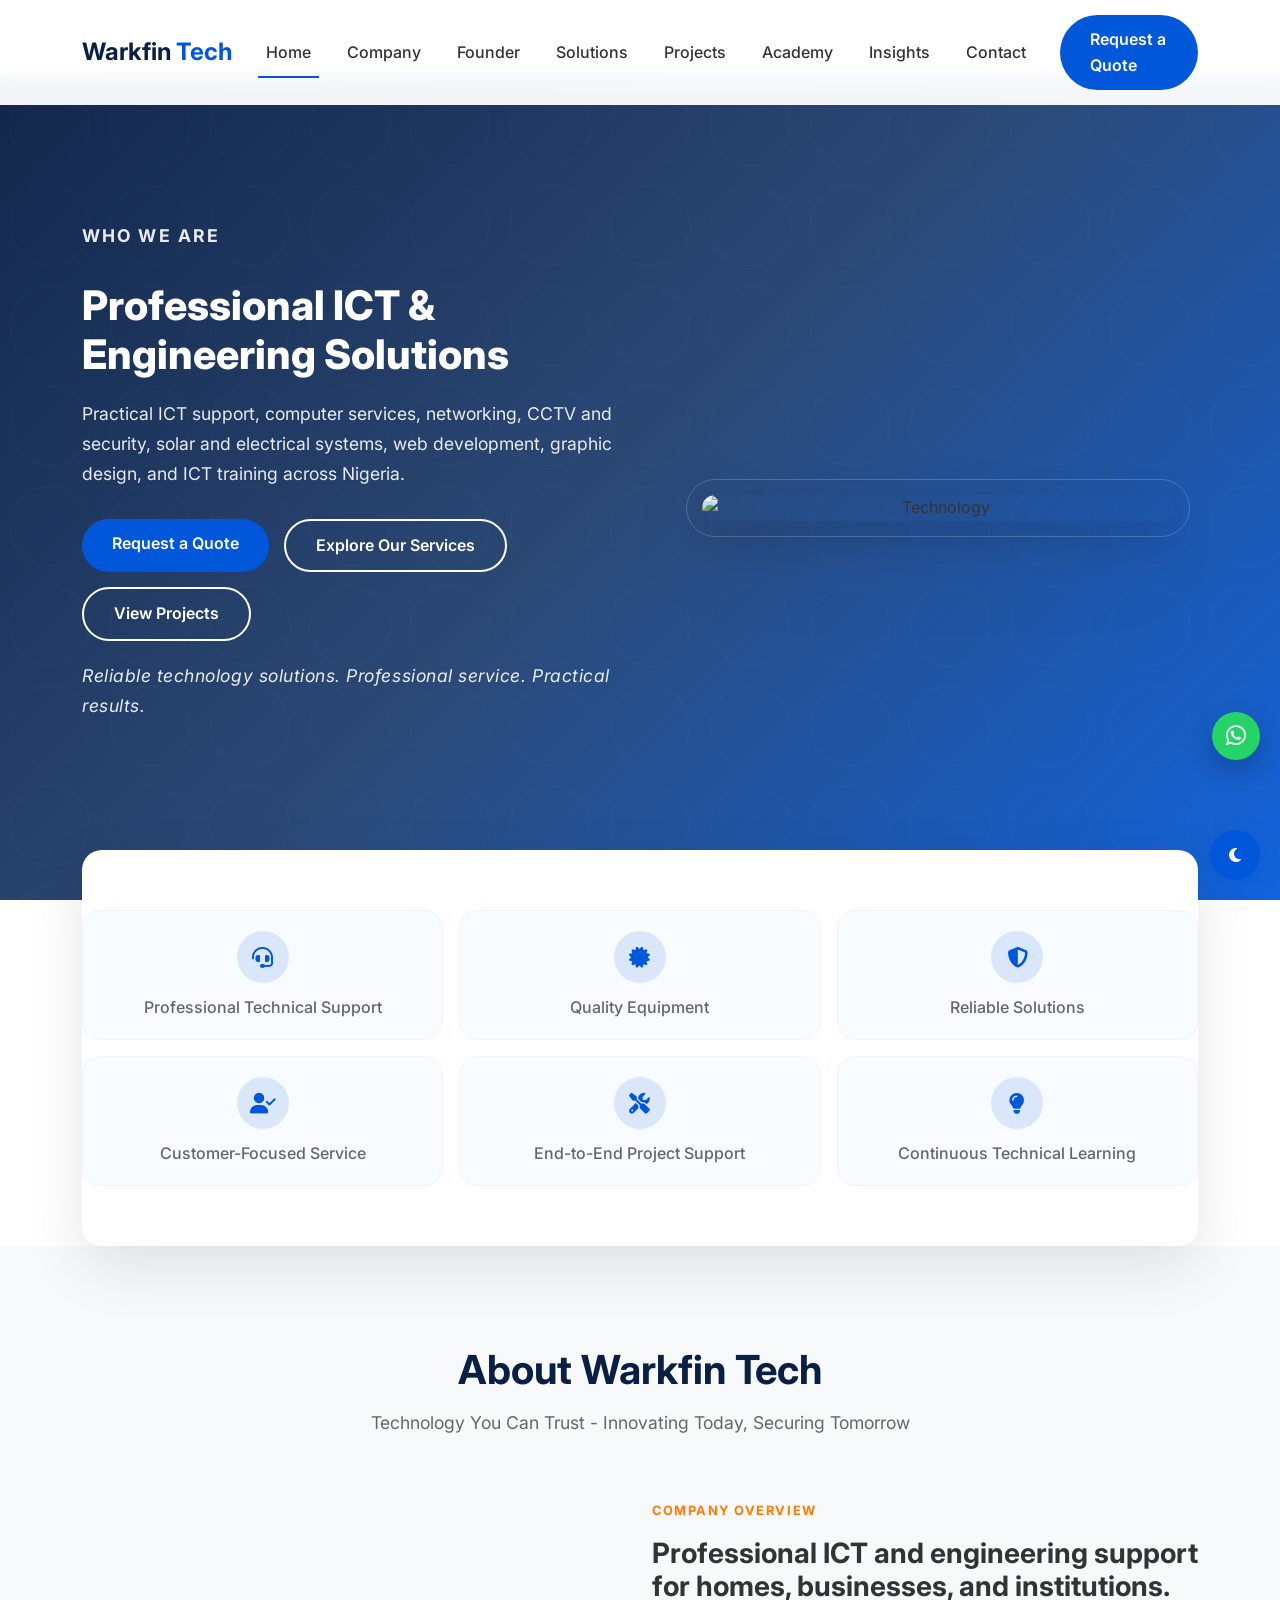
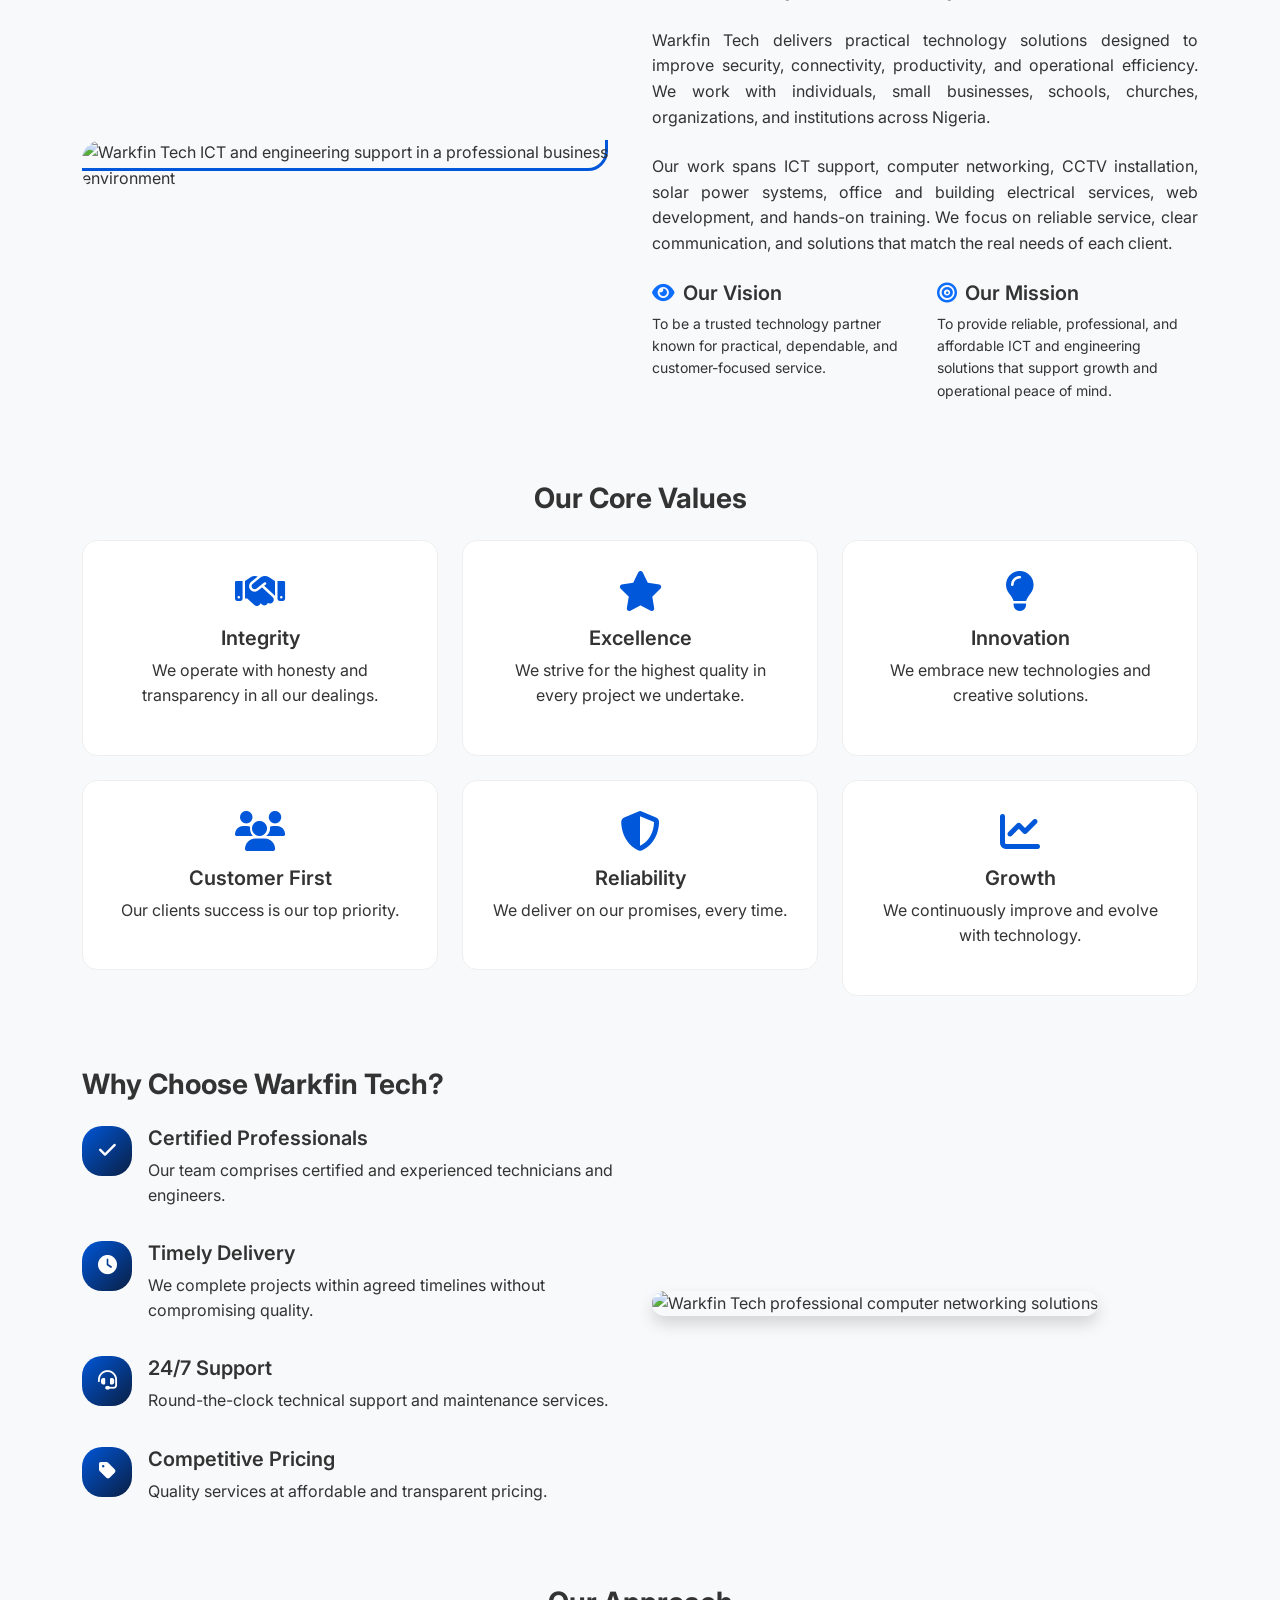
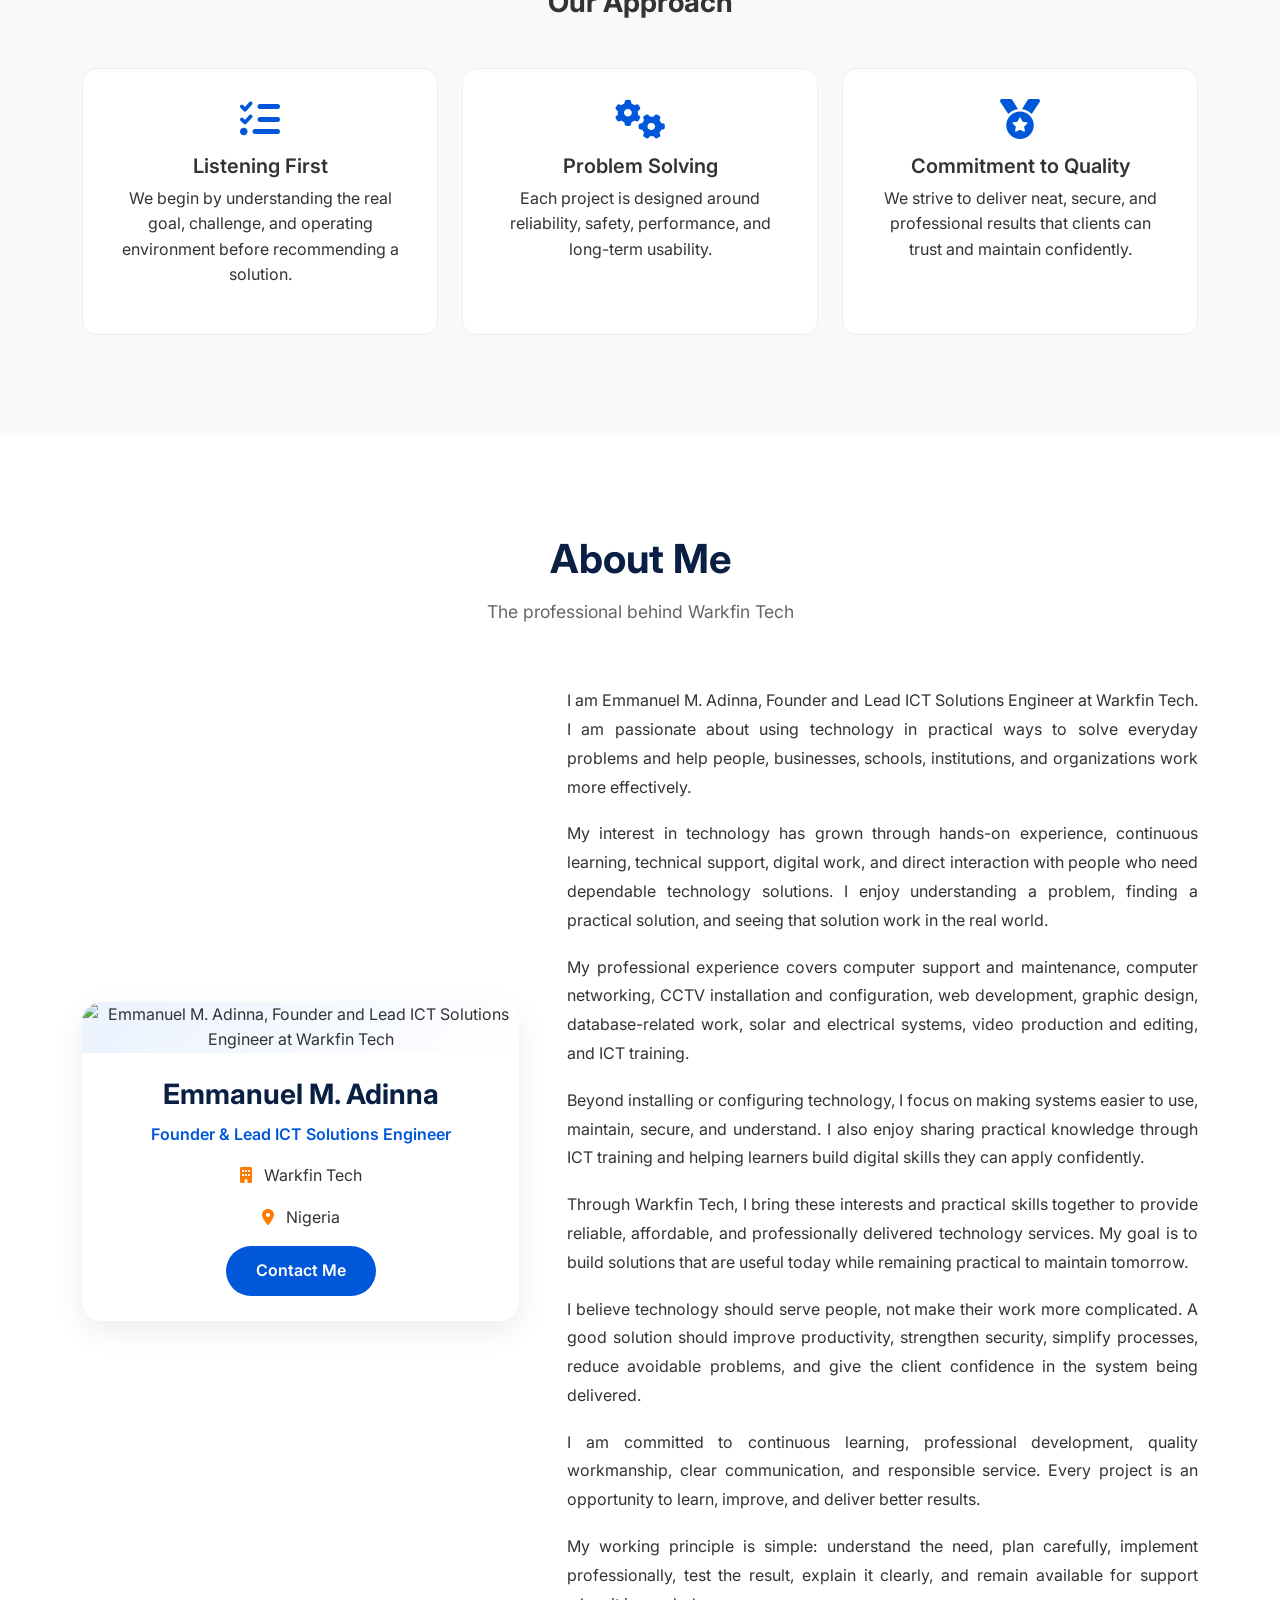
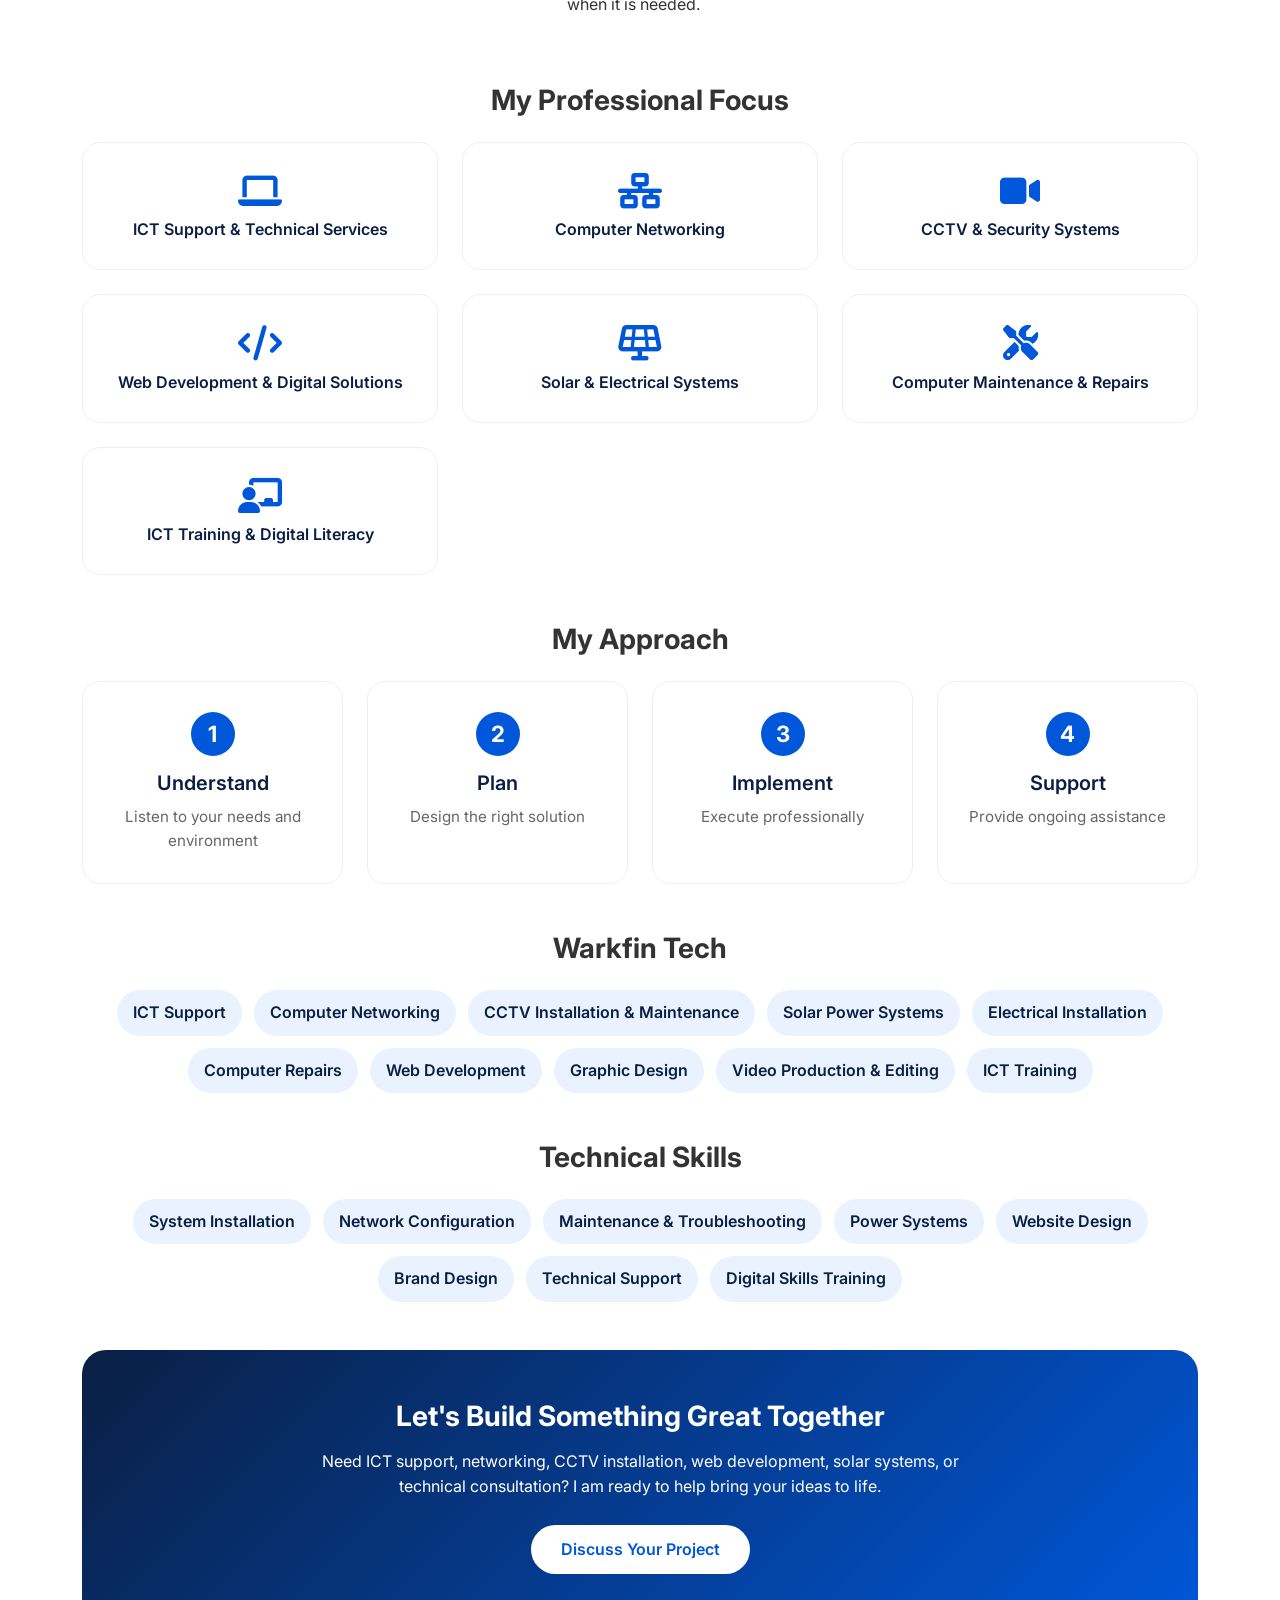
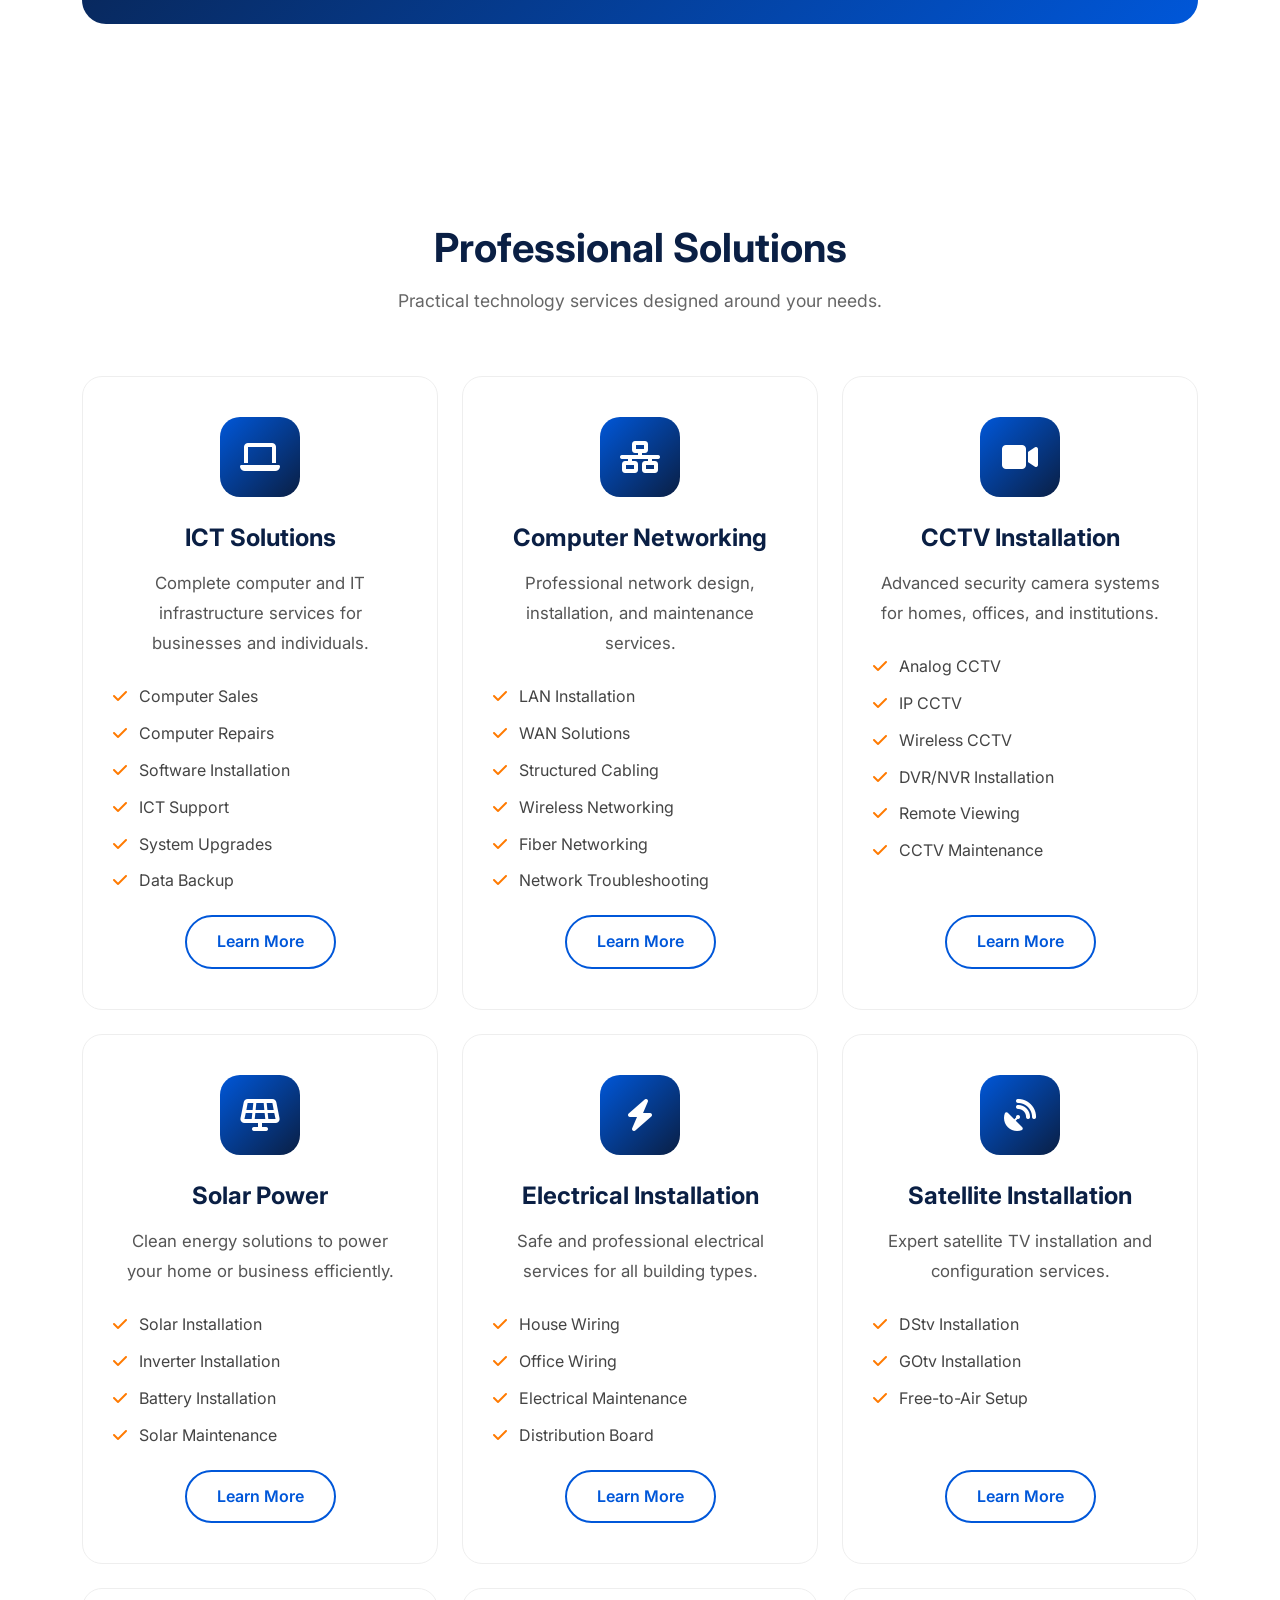
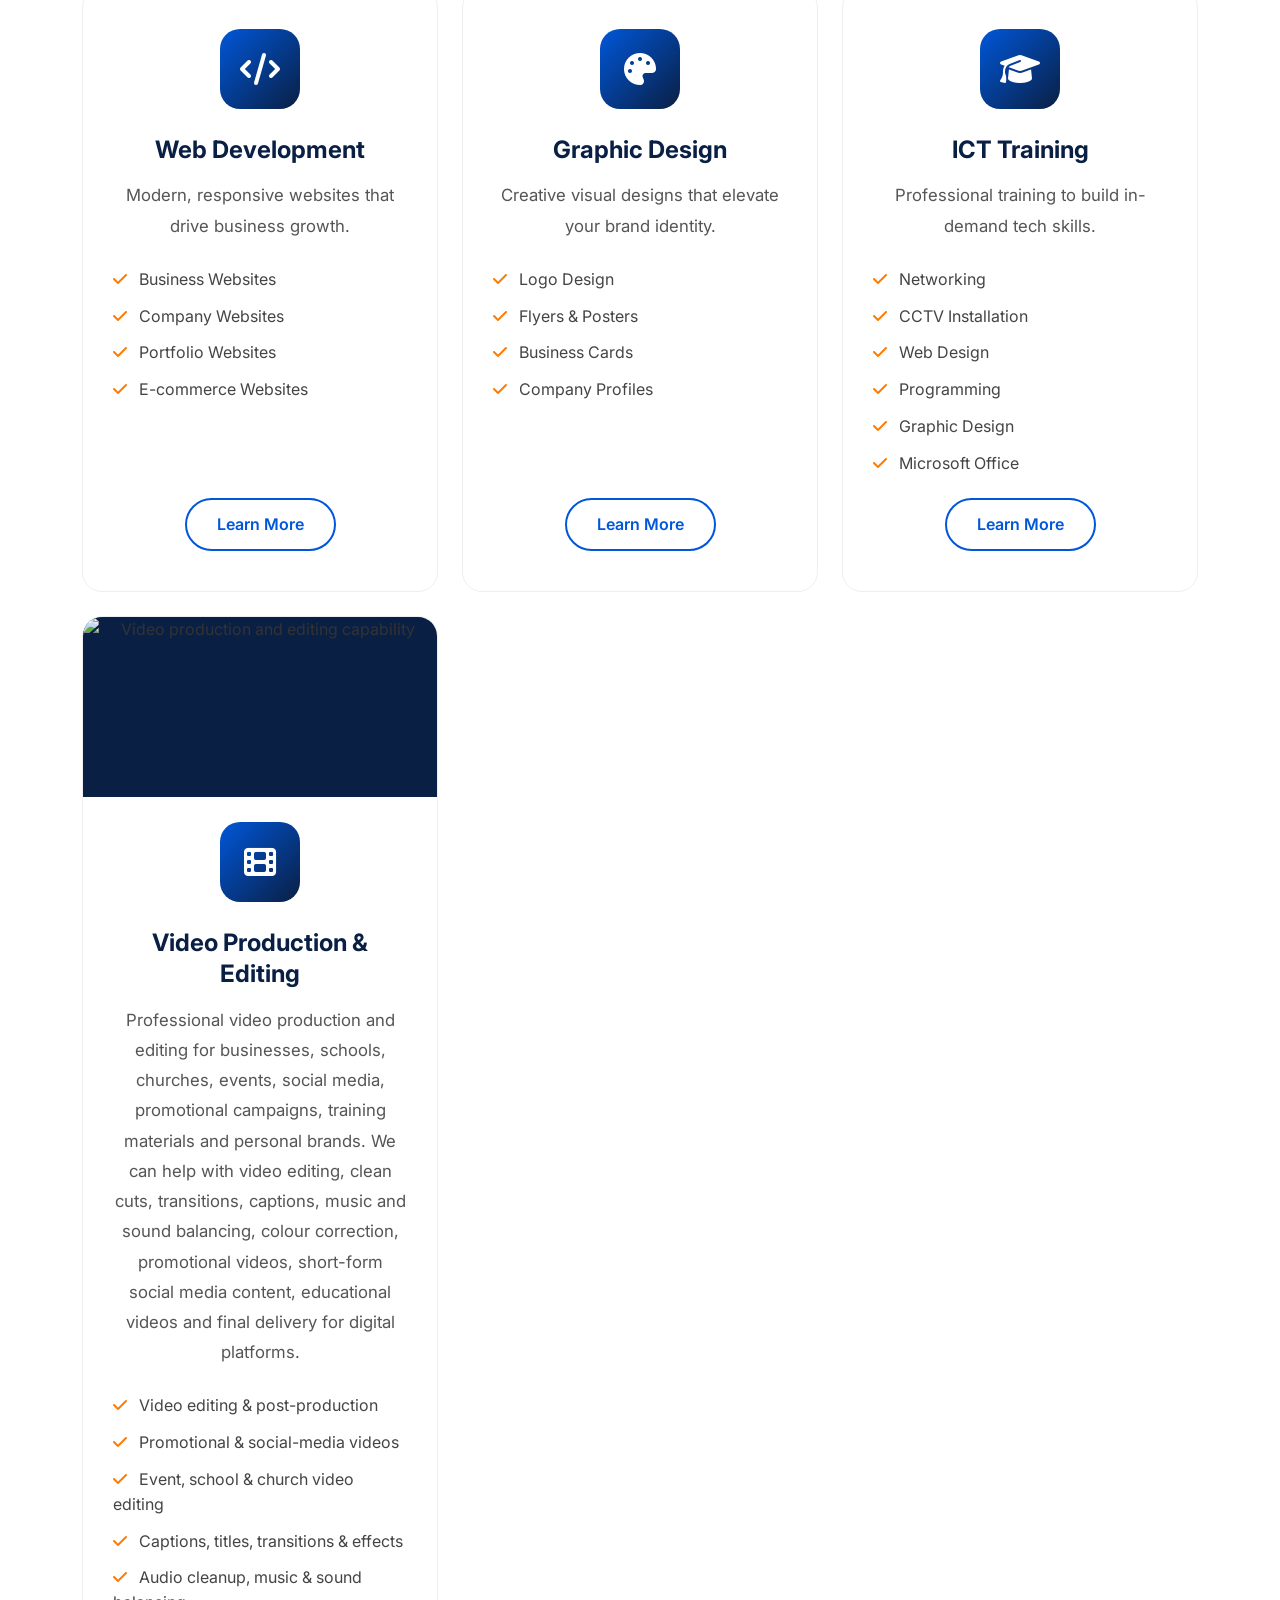
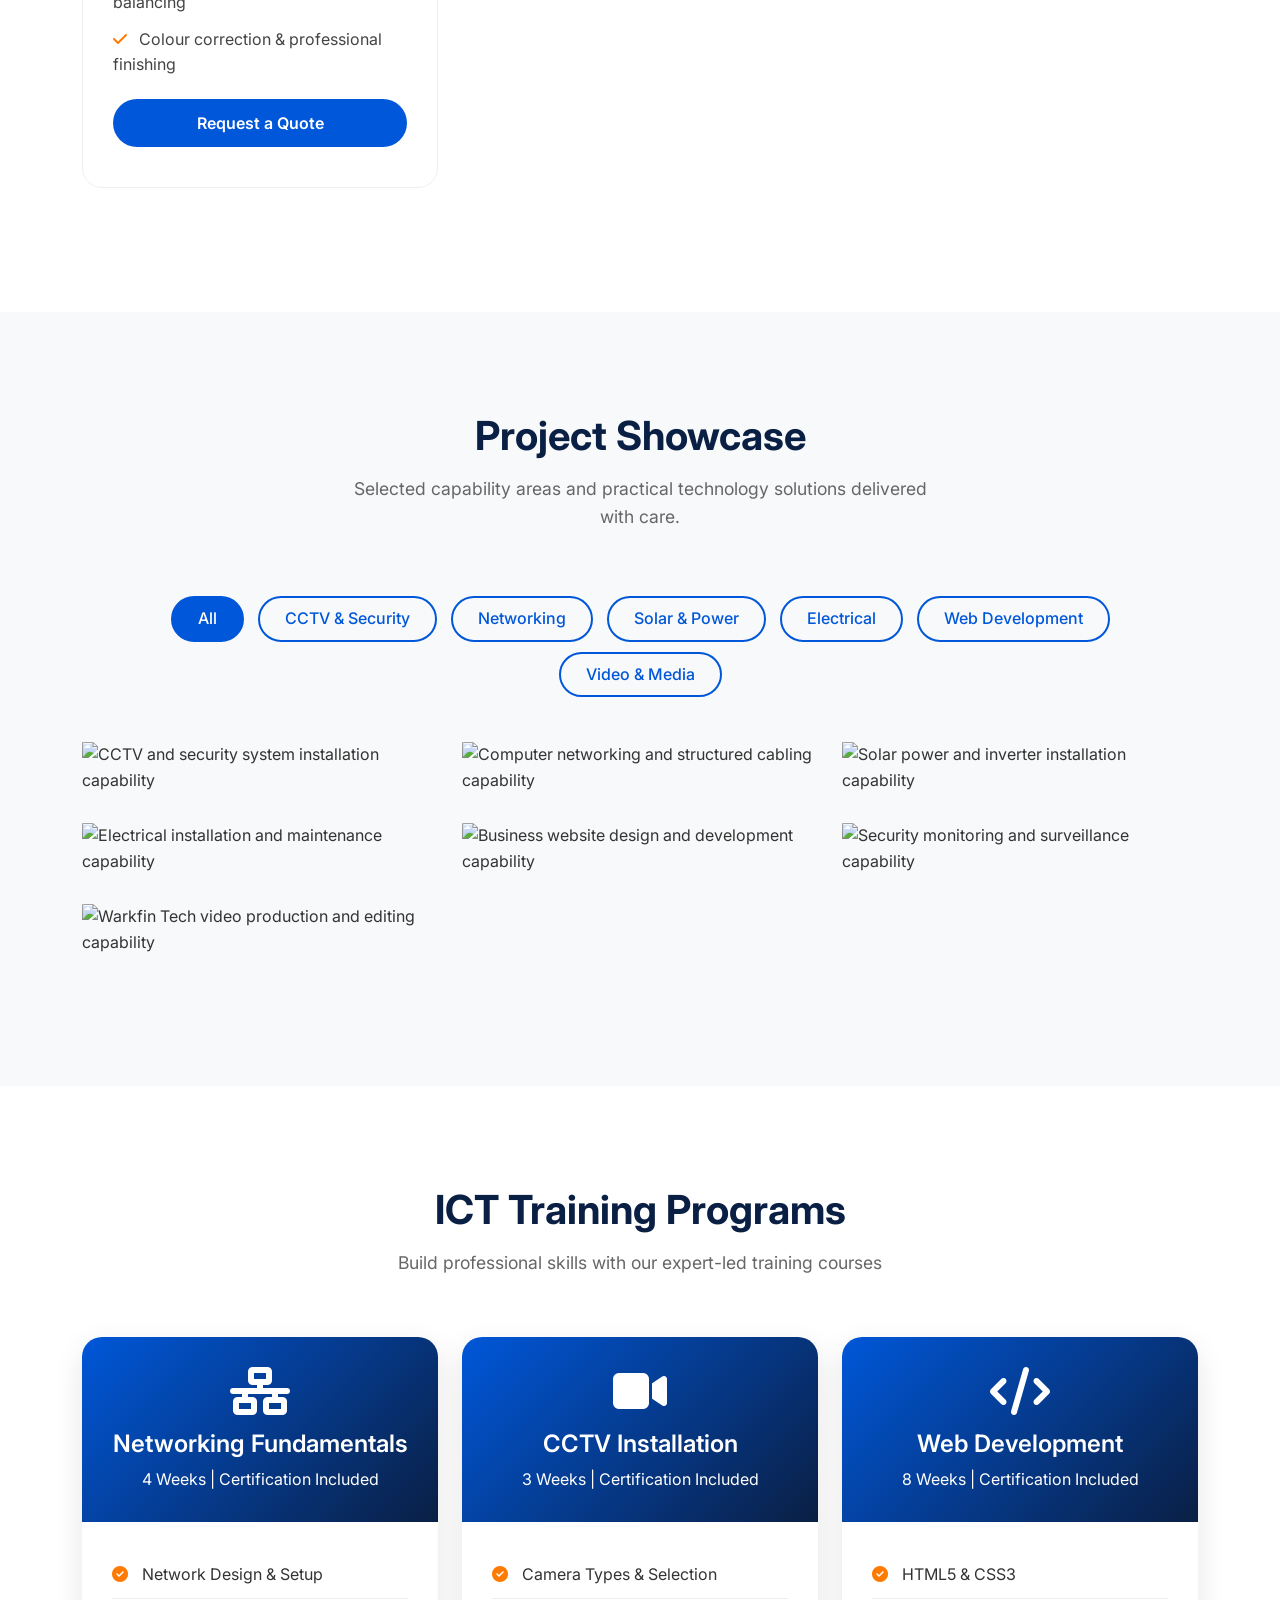
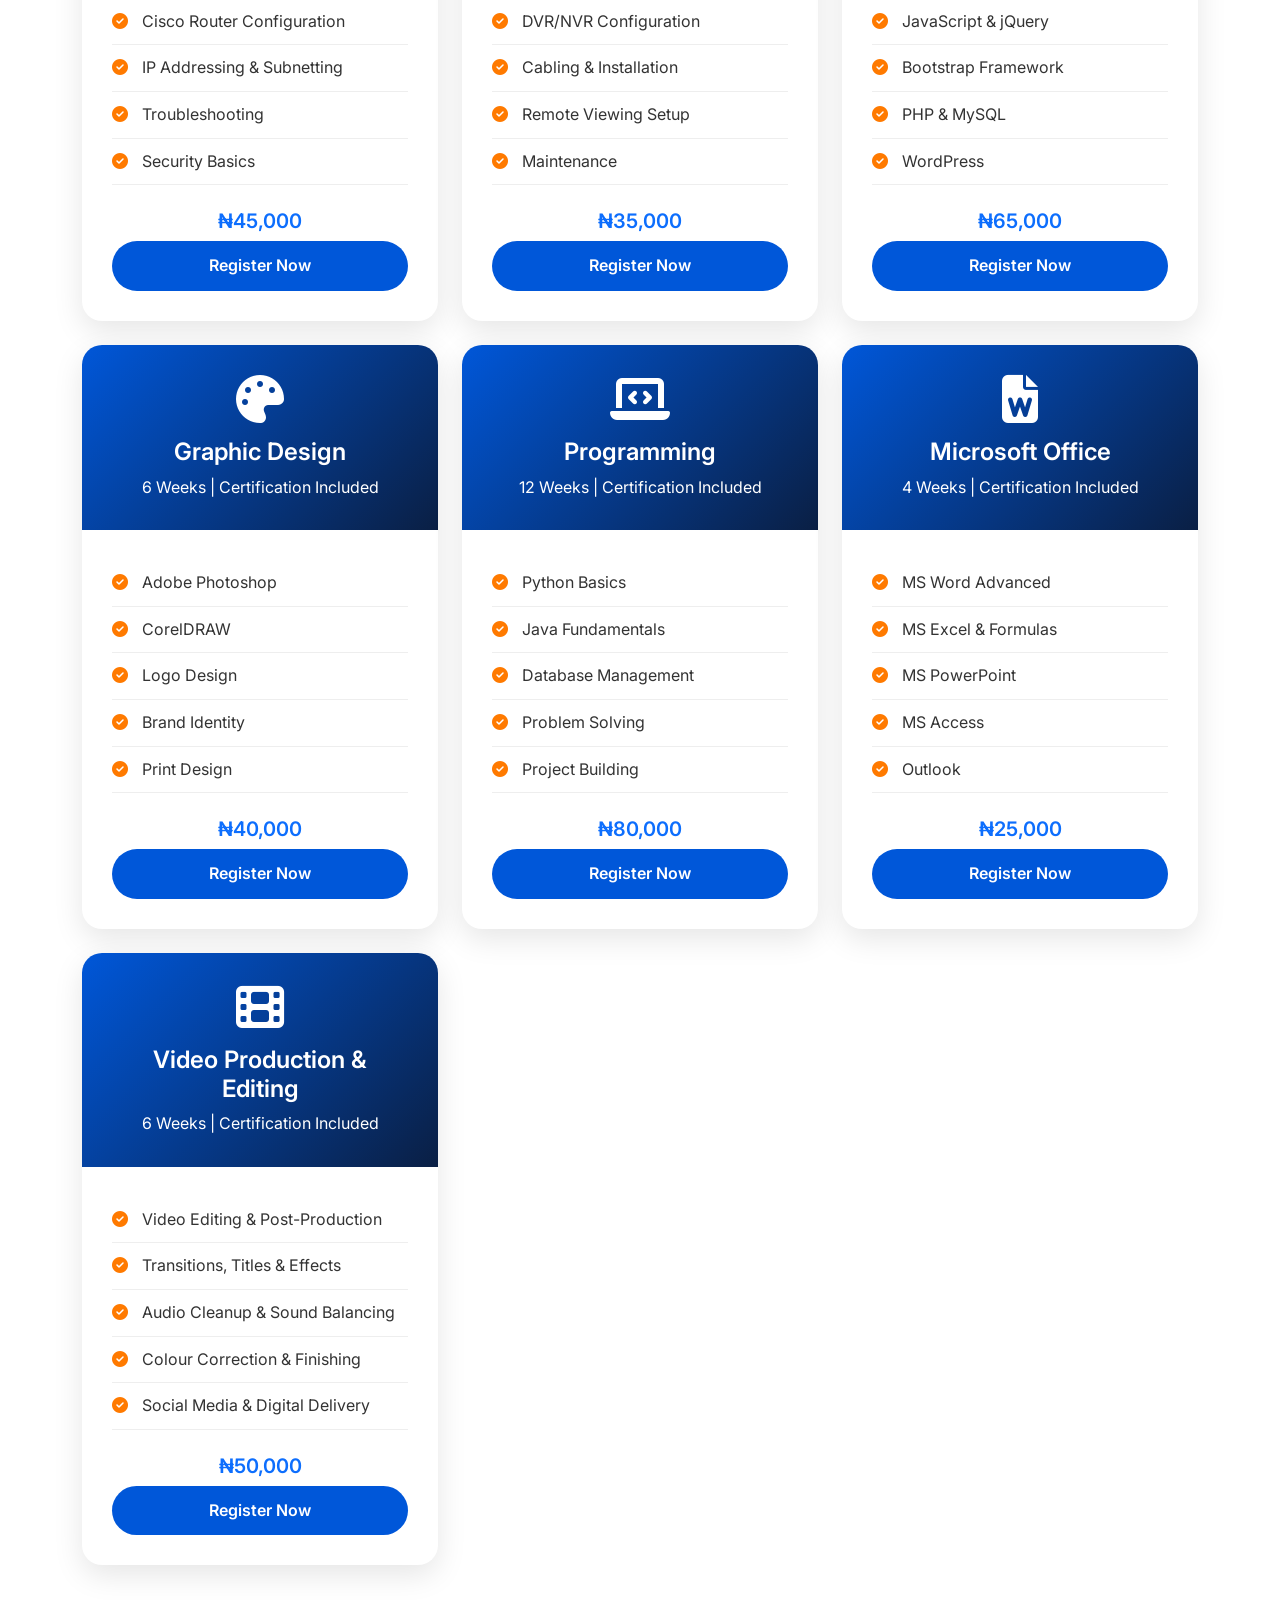
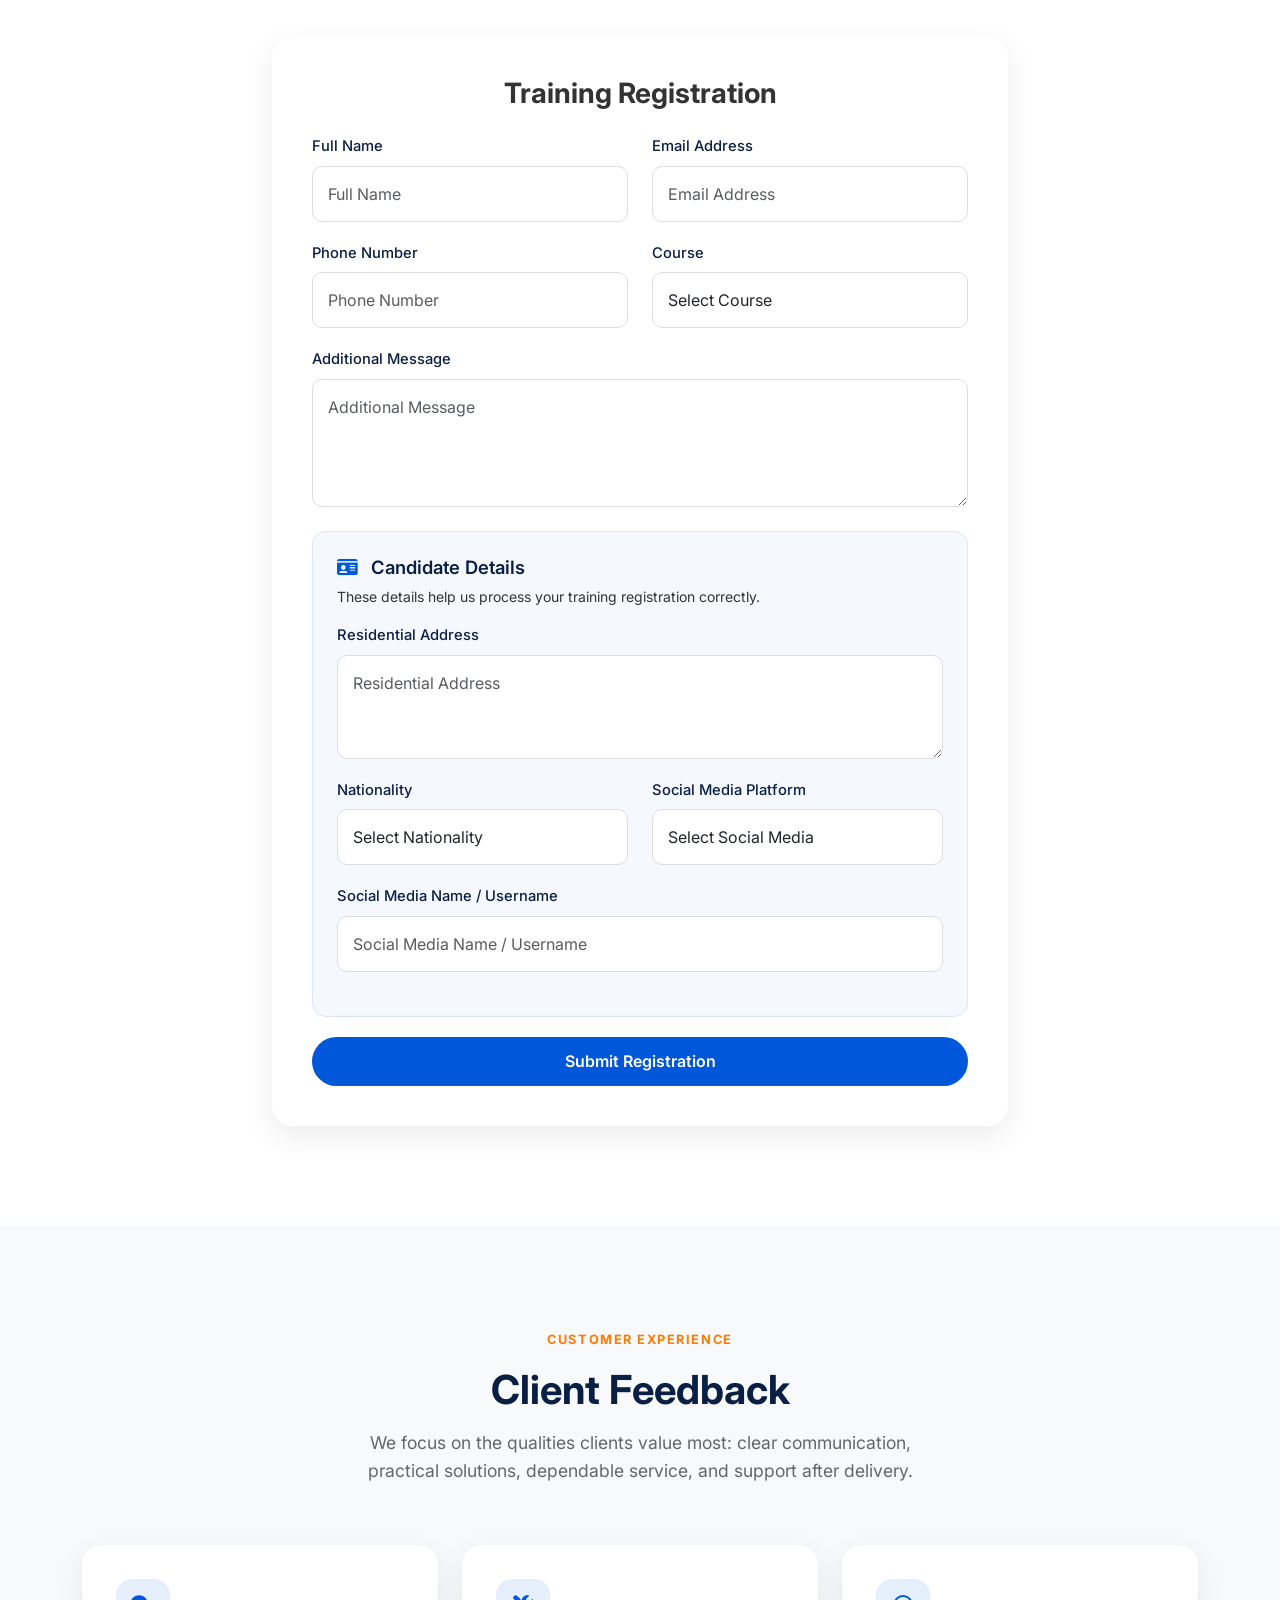
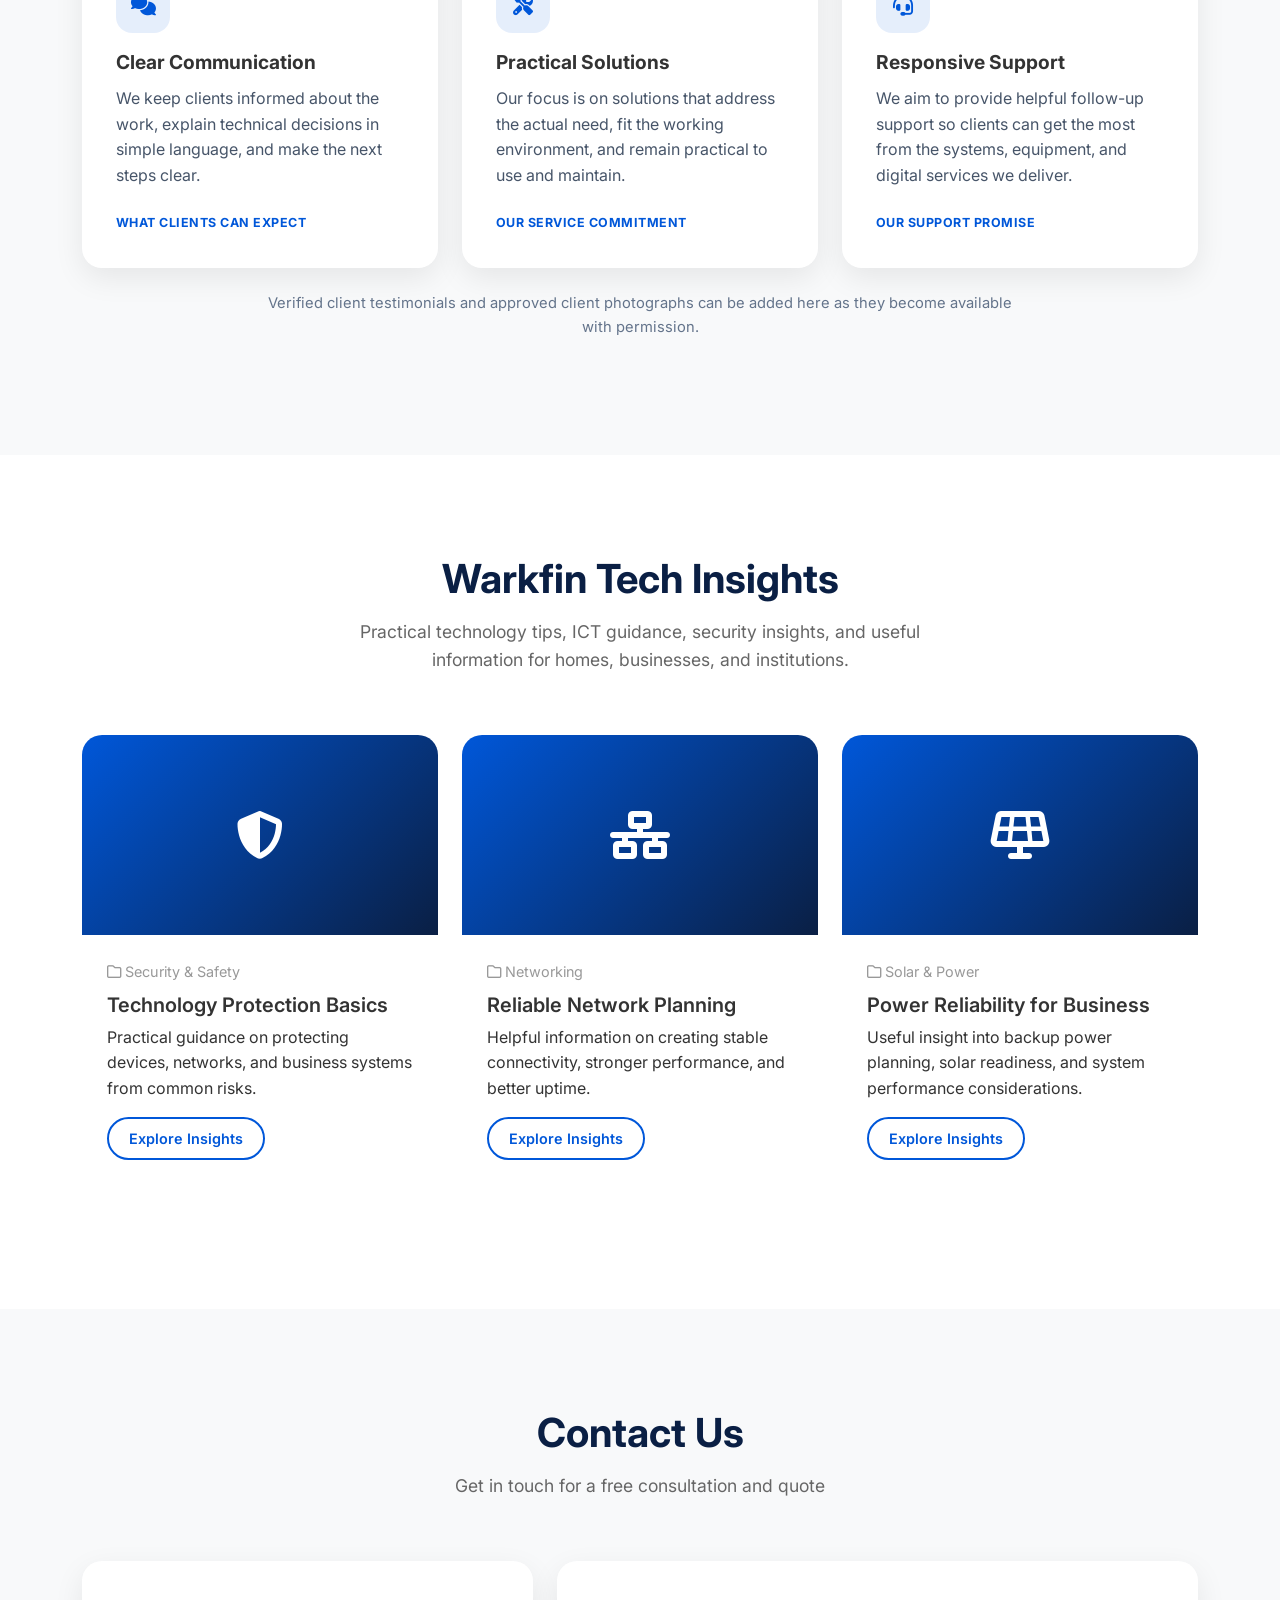
==== index.html @ f8c45f81 "New Uploads" ====
<!DOCTYPE html>
<html lang="en">
<head>
    <meta charset="UTF-8">
    <meta name="viewport" content="width=device-width, initial-scale=1.0">
    <meta name="description" content="Warkfin Tech provides professional ICT, CCTV, network, solar, electrical, web development, and technical support solutions across Nigeria.">
    <meta name="keywords" content="Warkfin Tech, ICT company in Nigeria, CCTV installation Nigeria, computer networking services Nigeria, solar installation services, web development Nigeria">
    <meta name="author" content="Warkfin Tech">
    <meta name="robots" content="index, follow">
    <meta property="og:title" content="Warkfin Tech | Professional ICT & Engineering Solutions">
    <meta property="og:description" content="Reliable ICT, CCTV, networking, solar, electrical, web development, and support services across Nigeria.">
    <meta property="og:type" content="website">
    <meta property="og:url" content="https://warkfin003-source.github.io/Warkfin-Tech/">
    <meta property="og:image" content="https://warkfin003-source.github.io/Warkfin-Tech/img/Warkfin.png">
    <meta name="twitter:card" content="summary_large_image">
    <meta name="twitter:title" content="Warkfin Tech">
    <meta name="twitter:description" content="Reliable ICT, CCTV, networking, solar, and technical support services across Nigeria.">
    <title>Warkfin Tech | Professional ICT & Engineering Solutions</title>
    <link rel="canonical" href="https://warkfin003-source.github.io/Warkfin-Tech/">
    <link rel="icon" href="favicon.svg" type="image/svg+xml">
    <link rel="apple-touch-icon" href="favicon.svg">
    <link rel="manifest" href="site.webmanifest">

    <link href="https://fonts.googleapis.com/css2?family=Inter:wght@400;500;600;700;800&display=swap" rel="stylesheet">
    <link href="https://cdn.jsdelivr.net/npm/bootstrap@5.3.2/dist/css/bootstrap.min.css" rel="stylesheet">
    <link rel="stylesheet" href="https://cdnjs.cloudflare.com/ajax/libs/font-awesome/6.4.2/css/all.min.css">
    <link href="https://unpkg.com/aos@2.3.1/dist/aos.css" rel="stylesheet">

    <!-- Project styles are split by purpose to keep this page easy to maintain. -->
    <link rel="stylesheet" href="STYLE.css">
    <link rel="stylesheet" href="responsive.css">
    <link rel="stylesheet" href="dark-mode.css">
</head>
<body>
<div id="preloader" class="warkfin-preloader" role="status" aria-label="Loading Warkfin Tech">
  <div class="preloader-orbit orbit-one"></div>
  <div class="preloader-orbit orbit-two"></div>
  <div class="preloader-panel">
    <div class="preloader-logo-wrap">
      <img src="img/WARKFIN TECH LOGO CUT.png" alt="Warkfin Tech" class="preloader-logo" onerror="this.style.display='none';">
      <div class="preloader-fallback-logo"><i class="fas fa-microchip"></i></div>
    </div>
    <div class="preloader-brand">WARKFIN <span>TECH</span></div>
    <div class="preloader-welcome">Welcome to Warkfin Tech</div>
    <p class="preloader-subtitle">Professional ICT &amp; Engineering Solutions</p>
    <div class="preloader-loader" aria-hidden="true">
      <span></span>
    </div>
    <div class="preloader-status"><i class="fas fa-circle-notch fa-spin"></i> Preparing your experience</div>
  </div>
</div>

    <!-- Fixed site navigation: every link scrolls to a section on this page. -->
    <nav class="navbar navbar-expand-lg fixed-top">
        <div class="container">
            <a class="navbar-brand" href="index.html">Warkfin 
                <span>Tech</span></a>
            <button class="navbar-toggler" type="button" 
            data-bs-toggle="collapse" data-bs-target="#navbarNav" 
            aria-controls="navbarNav" aria-expanded="false" 
            aria-label="Toggle navigation">
                <span class="navbar-toggler-icon"></span>
            </button>
            <div class="collapse navbar-collapse" id="navbarNav">
                <ul class="navbar-nav ms-auto align-items-center">
                    <li class="nav-item"><a class="nav-link active" href="#home">Home</a></li>
                    <li class="nav-item"><a class="nav-link" href="#about">Company</a></li>
                    <li class="nav-item"><a class="nav-link" href="#about-me">Founder</a></li>
                    <li class="nav-item"><a class="nav-link" href="#services">Solutions</a></li>
                    <li class="nav-item"><a class="nav-link" href="#portfolio">Projects</a></li>
                    <li class="nav-item"><a class="nav-link" href="#training">Academy</a></li>
                    <li class="nav-item"><a class="nav-link" href="#blog">Insights</a></li>
                    <li class="nav-item"><a class="nav-link" href="#contact">Contact</a></li>
                    <li class="nav-item ms-lg-3">
                        <a href="#contact" class="btn-primary-custom">Request a Quote</a>
                    </li>
                </ul>
            </div>
        </div>
    </nav>

    <!-- Hero / first impression section. -->
    <section id="home" class="hero">
        <div class="container">
            <div class="row align-items-center">
                <div class="col-lg-6 hero-content" data-aos="fade-right">
                    <p class="eyebrow">Who We Are</p>
                    <h1>Professional ICT &amp; Engineering Solutions</h1>
                    <p>Practical ICT support, computer services, networking, CCTV and security, solar and electrical systems, web development, graphic design, and ICT training across Nigeria.</p>
                    <div class="hero-btns">
                        <a href="#contact" class="btn-primary-custom">Request a Quote</a>
                        <a href="#portfolio" class="btn-outline-custom" style="border-color: white; color: white;">Explore Our Services</a>
                        <a href="#portfolio" class="btn-outline-custom" style="border-color: white; color: white;">View Projects</a>
                    </div>
                    <p class="trust-statement">Reliable technology solutions. Professional service. Practical results.</p>
                </div>
                <div class="col-lg-6" data-aos="fade-left">
                    <div class="hero-image text-center">
                        <img src="img/Warkfin.png" alt="Technology" class="img-fluid rounded-4 shadow-lg">
                    </div>
                </div>
            </div>
        </div>
    </section>

    <div class="container">
        <div class="counter-section" data-aos="fade-up">
            <div class="row g-3 trust-grid">
                <div class="col-md-4 col-6">
                    <div class="counter-box">
                        <i class="fas fa-headset"></i>
                        <p>Professional Technical Support</p>
                    </div>
                </div>
                <div class="col-md-4 col-6">
                    <div class="counter-box">
                        <i class="fas fa-certificate"></i>
                        <p>Quality Equipment</p>
                    </div>
                </div>
                <div class="col-md-4 col-6">
                    <div class="counter-box">
                        <i class="fas fa-shield-alt"></i>
                        <p>Reliable Solutions</p>
                    </div>
                </div>
                <div class="col-md-4 col-6">
                    <div class="counter-box">
                        <i class="fas fa-user-check"></i>
                        <p>Customer-Focused Service</p>
                    </div>
                </div>
                <div class="col-md-4 col-6">
                    <div class="counter-box">
                        <i class="fas fa-tools"></i>
                        <p>End-to-End Project Support</p>
                    </div>
                </div>
                <div class="col-md-4 col-6">
                    <div class="counter-box">
                        <i class="fas fa-lightbulb"></i>
                        <p>Continuous Technical Learning</p>
                    </div>
                </div>
            </div>
        </div>
    </div>

    <!-- About the business, values, and company statistics. -->
    <section id="about" class="section-padding bg-light">
        <div class="container">
            <div class="section-title" data-aos="fade-up">
                <h2>About Warkfin Tech</h2>
                <p>Technology You Can Trust - Innovating Today, Securing Tomorrow</p>
            </div>

            <div class="row align-items-center mb-5">
                <div class="col-lg-6" data-aos="fade-right">
                    <div class="about-img">
                        <img src="img/Office Workers.jpg" alt="Warkfin Tech ICT and engineering support in a professional business environment" class="img-fluid">
                    </div>
                </div>
                <div class="col-lg-6" data-aos="fade-left">
                    <p class="section-kicker">Company Overview</p>
                    <h3 class="mb-4">Professional ICT and engineering support for homes, businesses, and institutions.</h3>
                    <p class="mb-4 company-overview-copy">Warkfin Tech delivers practical technology solutions designed to improve security, connectivity, productivity, and operational efficiency. We work with individuals, small businesses, schools, churches, organizations, and institutions across Nigeria.</p>
                    <p class="mb-4 company-overview-copy">Our work spans ICT support, computer networking, CCTV installation, solar power systems, office and building electrical services, web development, and hands-on training. We focus on reliable service, clear communication, and solutions that match the real needs of each client.</p>

                    <div class="row mt-4">
                        <div class="col-md-6 mb-3">
                            <h5><i class="fas fa-eye text-primary me-2"></i>Our Vision</h5>
                            <p class="small">To be a trusted technology partner known for practical, dependable, and customer-focused service.</p>
                        </div>
                        <div class="col-md-6 mb-3">
                            <h5><i class="fas fa-bullseye text-primary me-2"></i>Our Mission</h5>
                            <p class="small">To provide reliable, professional, and affordable ICT and engineering solutions that support growth and operational peace of mind.</p>
                        </div>
                    </div>
                </div>
            </div>

            <h3 class="text-center mb-4" data-aos="fade-up">Our Core Values</h3>
            <div class="row">
                <div class="col-md-4 mb-4" data-aos="fade-up" data-aos-delay="100">
                    <div class="value-card">
                        <i class="fas fa-handshake"></i>
                        <h5>Integrity</h5>
                        <p>We operate with honesty and transparency in all our dealings.</p>
                    </div>
                </div>
                <div class="col-md-4 mb-4" data-aos="fade-up" data-aos-delay="200">
                    <div class="value-card">
                        <i class="fas fa-star"></i>
                        <h5>Excellence</h5>
                        <p>We strive for the highest quality in every project we undertake.</p>
                    </div>
                </div>
                <div class="col-md-4 mb-4" data-aos="fade-up" data-aos-delay="300">
                    <div class="value-card">
                        <i class="fas fa-lightbulb"></i>
                        <h5>Innovation</h5>
                        <p>We embrace new technologies and creative solutions.</p>
                    </div>
                </div>
                <div class="col-md-4 mb-4" data-aos="fade-up" data-aos-delay="400">
                    <div class="value-card">
                        <i class="fas fa-users"></i>
                        <h5>Customer First</h5>
                        <p>Our clients success is our top priority.</p>
                    </div>
                </div>
                <div class="col-md-4 mb-4" data-aos="fade-up" data-aos-delay="500">
                    <div class="value-card">
                        <i class="fas fa-shield-alt"></i>
                        <h5>Reliability</h5>
                        <p>We deliver on our promises, every time.</p>
                    </div>
                </div>
                <div class="col-md-4 mb-4" data-aos="fade-up" data-aos-delay="600">
                    <div class="value-card">
                        <i class="fas fa-chart-line"></i>
                        <h5>Growth</h5>
                        <p>We continuously improve and evolve with technology.</p>
                    </div>
                </div>
            </div>

            <div class="row mt-5 align-items-center">
                <div class="col-lg-6" data-aos="fade-right">
                    <h3 class="mb-4">Why Choose Warkfin Tech?</h3>
                    <div class="d-flex mb-3">
                        <div class="flex-shrink-0">
                            <div class="service-icon" style="width: 50px; height: 50px; font-size: 1.2rem;">
                                <i class="fas fa-check"></i>
                            </div>
                        </div>
                        <div class="flex-grow-1 ms-3">
                            <h5>Certified Professionals</h5>
                            <p>Our team comprises certified and experienced technicians and engineers.</p>
                        </div>
                    </div>
                    <div class="d-flex mb-3">
                        <div class="flex-shrink-0">
                            <div class="service-icon" style="width: 50px; height: 50px; font-size: 1.2rem;">
                                <i class="fas fa-clock"></i>
                            </div>
                        </div>
                        <div class="flex-grow-1 ms-3">
                            <h5>Timely Delivery</h5>
                            <p>We complete projects within agreed timelines without compromising quality.</p>
                        </div>
                    </div>
                    <div class="d-flex mb-3">
                        <div class="flex-shrink-0">
                            <div class="service-icon" style="width: 50px; height: 50px; font-size: 1.2rem;">
                                <i class="fas fa-headset"></i>
                            </div>
                        </div>
                        <div class="flex-grow-1 ms-3">
                            <h5>24/7 Support</h5>
                            <p>Round-the-clock technical support and maintenance services.</p>
                        </div>
                    </div>
                    <div class="d-flex mb-3">
                        <div class="flex-shrink-0">
                            <div class="service-icon" style="width: 50px; height: 50px; font-size: 1.2rem;">
                                <i class="fas fa-tag"></i>
                            </div>
                        </div>
                        <div class="flex-grow-1 ms-3">
                            <h5>Competitive Pricing</h5>
                            <p>Quality services at affordable and transparent pricing.</p>
                        </div>
                    </div>
                </div>
                <div class="col-lg-6" data-aos="fade-left">
                    <img src="img/Networking-Solutions-Warkfin-Tech.png" alt="Warkfin Tech professional computer networking solutions" class="img-fluid rounded-4 shadow">
                </div>
            </div>

            <div class="mt-5">
                <h3 class="text-center mb-5" data-aos="fade-up">Our Approach</h3>
                <div class="row g-4">
                    <div class="col-lg-4" data-aos="fade-up">
                        <div class="value-card h-100">
                            <i class="fas fa-list-check"></i>
                            <h5>Listening First</h5>
                            <p>We begin by understanding the real goal, challenge, and operating environment before recommending a solution.</p>
                        </div>
                    </div>
                    <div class="col-lg-4" data-aos="fade-up" data-aos-delay="100">
                        <div class="value-card h-100">
                            <i class="fas fa-cogs"></i>
                            <h5>Problem Solving</h5>
                            <p>Each project is designed around reliability, safety, performance, and long-term usability.</p>
                        </div>
                    </div>
                    <div class="col-lg-4" data-aos="fade-up" data-aos-delay="200">
                        <div class="value-card h-100">
                            <i class="fas fa-medal"></i>
                            <h5>Commitment to Quality</h5>
                            <p>We strive to deliver neat, secure, and professional results that clients can trust and maintain confidently.</p>
                        </div>
                    </div>
                </div>
            </div>
        </div>
    </section>

    <!-- Founder profile: combines Emmanuel's professional story with Warkfin Tech's services. -->
    <section id="about-me" class="section-padding">
        <div class="container">
            <div class="section-title" data-aos="fade-up">
                <h2>About Me</h2>
                <p>The professional behind Warkfin Tech</p>
            </div>

            <div class="row align-items-center g-5 mb-5">
                <div class="col-lg-5" data-aos="fade-right">
                    <div class="profile-card">
                        <img src="img/Warkfin.png" alt="Emmanuel M. Adinna, Founder and Lead ICT Solutions Engineer at Warkfin Tech" class="profile-photo">
                        <div class="profile-details">
                            <h3>Emmanuel M. Adinna</h3>
                            <p class="profile-title">Founder &amp; Lead ICT Solutions Engineer</p>
                            <p><i class="fas fa-building"></i> Warkfin Tech</p>
                            <p><i class="fas fa-location-dot"></i> Nigeria</p>
                            <a href="#contact" class="btn-primary-custom">Contact Me</a>
                        </div>
                    </div>
                </div>
                <div class="col-lg-7" data-aos="fade-left">
                    <div class="founder-biography">
                        <p>I am Emmanuel M. Adinna, Founder and Lead ICT Solutions Engineer at Warkfin Tech. I am passionate about using technology in practical ways to solve everyday problems and help people, businesses, schools, institutions, and organizations work more effectively.</p>

                        <p>My interest in technology has grown through hands-on experience, continuous learning, technical support, digital work, and direct interaction with people who need dependable technology solutions. I enjoy understanding a problem, finding a practical solution, and seeing that solution work in the real world.</p>

                        <p>My professional experience covers computer support and maintenance, computer networking, CCTV installation and configuration, web development, graphic design, database-related work, solar and electrical systems, video production and editing, and ICT training.</p>

                        <p>Beyond installing or configuring technology, I focus on making systems easier to use, maintain, secure, and understand. I also enjoy sharing practical knowledge through ICT training and helping learners build digital skills they can apply confidently.</p>

                        <p>Through Warkfin Tech, I bring these interests and practical skills together to provide reliable, affordable, and professionally delivered technology services. My goal is to build solutions that are useful today while remaining practical to maintain tomorrow.</p>

                        <p>I believe technology should serve people, not make their work more complicated. A good solution should improve productivity, strengthen security, simplify processes, reduce avoidable problems, and give the client confidence in the system being delivered.</p>

                        <p>I am committed to continuous learning, professional development, quality workmanship, clear communication, and responsible service. Every project is an opportunity to learn, improve, and deliver better results.</p>

                        <p>My working principle is simple: understand the need, plan carefully, implement professionally, test the result, explain it clearly, and remain available for support when it is needed.</p>
                    </div>
                </div>
            </div>

            <h3 class="text-center mb-4 mt-5" data-aos="fade-up">My Professional Focus</h3>
            <div class="row g-4 mb-5">
                <div class="col-md-4" data-aos="fade-up"><div class="focus-card"><i class="fas fa-laptop"></i><h5>ICT Support & Technical Services</h5></div></div>
                <div class="col-md-4" data-aos="fade-up" data-aos-delay="100"><div class="focus-card"><i class="fas fa-network-wired"></i><h5>Computer Networking</h5></div></div>
                <div class="col-md-4" data-aos="fade-up" data-aos-delay="200"><div class="focus-card"><i class="fas fa-video"></i><h5>CCTV & Security Systems</h5></div></div>
                <div class="col-md-4" data-aos="fade-up" data-aos-delay="300"><div class="focus-card"><i class="fas fa-code"></i><h5>Web Development & Digital Solutions</h5></div></div>
                <div class="col-md-4" data-aos="fade-up" data-aos-delay="400"><div class="focus-card"><i class="fas fa-solar-panel"></i><h5>Solar & Electrical Systems</h5></div></div>
                <div class="col-md-4" data-aos="fade-up" data-aos-delay="500"><div class="focus-card"><i class="fas fa-tools"></i><h5>Computer Maintenance & Repairs</h5></div></div>
                <div class="col-md-4" data-aos="fade-up" data-aos-delay="600"><div class="focus-card"><i class="fas fa-chalkboard-teacher"></i><h5>ICT Training &amp; Digital Literacy</h5></div></div>
            </div>

            <h3 class="text-center mb-4" data-aos="fade-up">My Approach</h3>
            <div class="row g-4 mb-5">
                <div class="col-md-3" data-aos="fade-up"><div class="approach-card"><div class="approach-number">1</div><h5>Understand</h5><p>Listen to your needs and environment</p></div></div>
                <div class="col-md-3" data-aos="fade-up" data-aos-delay="100"><div class="approach-card"><div class="approach-number">2</div><h5>Plan</h5><p>Design the right solution</p></div></div>
                <div class="col-md-3" data-aos="fade-up" data-aos-delay="200"><div class="approach-card"><div class="approach-number">3</div><h5>Implement</h5><p>Execute professionally</p></div></div>
                <div class="col-md-3" data-aos="fade-up" data-aos-delay="300"><div class="approach-card"><div class="approach-number">4</div><h5>Support</h5><p>Provide ongoing assistance</p></div></div>
            </div>

            <h3 class="text-center mb-4" data-aos="fade-up">Warkfin Tech</h3>
            <div class="skill-list mb-5" data-aos="fade-up">
                <span>ICT Support</span><span>Computer Networking</span><span>CCTV Installation &amp; Maintenance</span><span>Solar Power Systems</span><span>Electrical Installation</span><span>Computer Repairs</span><span>Web Development</span><span>Graphic Design</span><span>Video Production &amp; Editing</span><span>ICT Training</span>
            </div>

            <h3 class="text-center mb-4" data-aos="fade-up">Technical Skills</h3>
            <div class="skill-list mb-5" data-aos="fade-up">
                <span>System Installation</span><span>Network Configuration</span><span>Maintenance & Troubleshooting</span><span>Power Systems</span><span>Website Design</span><span>Brand Design</span><span>Technical Support</span><span>Digital Skills Training</span>
            </div>

            <div class="personal-cta text-center" data-aos="zoom-in">
                <h3>Let&apos;s Build Something Great Together</h3>
                <p>Need ICT support, networking, CCTV installation, web development, solar systems, or technical consultation? I am ready to help bring your ideas to life.</p>
                <a href="#contact" class="btn-primary-custom">Discuss Your Project</a>
            </div>
        </div>
    </section>

    <!-- Services offered by Warkfin Tech. -->
    <section id="services" class="section-padding">
        <div class="container">
            <div class="section-title" data-aos="fade-up">
                <h2>Professional Solutions</h2>
                <p>Practical technology services designed around your needs.</p>
            </div>

            <div class="row">
                <div class="col-lg-4 col-md-6 mb-4" data-aos="fade-up" data-aos-delay="100">
                    <div class="service-card">
                        <div class="service-icon"><i class="fas fa-laptop"></i></div>
                        <h4>ICT Solutions</h4>
                        <p>Complete computer and IT infrastructure services for businesses and individuals.</p>
                        <ul class="service-list">
                            <li><i class="fas fa-check"></i> Computer Sales</li>
                            <li><i class="fas fa-check"></i> Computer Repairs</li>
                            <li><i class="fas fa-check"></i> Software Installation</li>
                            <li><i class="fas fa-check"></i> ICT Support</li>
                            <li><i class="fas fa-check"></i> System Upgrades</li>
                            <li><i class="fas fa-check"></i> Data Backup</li>
                        </ul>
                        <a href="#contact" class="btn-outline-custom mt-3">Learn More</a>
                    </div>
                </div>

                <div class="col-lg-4 col-md-6 mb-4" data-aos="fade-up" data-aos-delay="200">
                    <div class="service-card">
                        <div class="service-icon"><i class="fas fa-network-wired"></i></div>
                        <h4>Computer Networking</h4>
                        <p>Professional network design, installation, and maintenance services.</p>
                        <ul class="service-list">
                            <li><i class="fas fa-check"></i> LAN Installation</li>
                            <li><i class="fas fa-check"></i> WAN Solutions</li>
                            <li><i class="fas fa-check"></i> Structured Cabling</li>
                            <li><i class="fas fa-check"></i> Wireless Networking</li>
                            <li><i class="fas fa-check"></i> Fiber Networking</li>
                            <li><i class="fas fa-check"></i> Network Troubleshooting</li>
                        </ul>
                        <a href="#contact" class="btn-outline-custom mt-3">Learn More</a>
                    </div>
                </div>

                <div class="col-lg-4 col-md-6 mb-4" data-aos="fade-up" data-aos-delay="300">
                    <div class="service-card">
                        <div class="service-icon"><i class="fas fa-video"></i></div>
                        <h4>CCTV Installation</h4>
                        <p>Advanced security camera systems for homes, offices, and institutions.</p>
                        <ul class="service-list">
                            <li><i class="fas fa-check"></i> Analog CCTV</li>
                            <li><i class="fas fa-check"></i> IP CCTV</li>
                            <li><i class="fas fa-check"></i> Wireless CCTV</li>
                            <li><i class="fas fa-check"></i> DVR/NVR Installation</li>
                            <li><i class="fas fa-check"></i> Remote Viewing</li>
                            <li><i class="fas fa-check"></i> CCTV Maintenance</li>
                        </ul>
                        <a href="#contact" class="btn-outline-custom mt-3">Learn More</a>
                    </div>
                </div>

                <div class="col-lg-4 col-md-6 mb-4" data-aos="fade-up" data-aos-delay="400">
                    <div class="service-card">
                        <div class="service-icon"><i class="fas fa-solar-panel"></i></div>
                        <h4>Solar Power</h4>
                        <p>Clean energy solutions to power your home or business efficiently.</p>
                        <ul class="service-list">
                            <li><i class="fas fa-check"></i> Solar Installation</li>
                            <li><i class="fas fa-check"></i> Inverter Installation</li>
                            <li><i class="fas fa-check"></i> Battery Installation</li>
                            <li><i class="fas fa-check"></i> Solar Maintenance</li>
                        </ul>
                        <a href="#contact" class="btn-outline-custom mt-3">Learn More</a>
                    </div>
                </div>

                <div class="col-lg-4 col-md-6 mb-4" data-aos="fade-up" data-aos-delay="500">
                    <div class="service-card">
                        <div class="service-icon"><i class="fas fa-bolt"></i></div>
                        <h4>Electrical Installation</h4>
                        <p>Safe and professional electrical services for all building types.</p>
                        <ul class="service-list">
                            <li><i class="fas fa-check"></i> House Wiring</li>
                            <li><i class="fas fa-check"></i> Office Wiring</li>
                            <li><i class="fas fa-check"></i> Electrical Maintenance</li>
                            <li><i class="fas fa-check"></i> Distribution Board</li>
                        </ul>
                        <a href="#contact" class="btn-outline-custom mt-3">Learn More</a>
                    </div>
                </div>

                <div class="col-lg-4 col-md-6 mb-4" data-aos="fade-up" data-aos-delay="600">
                    <div class="service-card">
                        <div class="service-icon"><i class="fas fa-satellite-dish"></i></div>
                        <h4>Satellite Installation</h4>
                        <p>Expert satellite TV installation and configuration services.</p>
                        <ul class="service-list">
                            <li><i class="fas fa-check"></i> DStv Installation</li>
                            <li><i class="fas fa-check"></i> GOtv Installation</li>
                            <li><i class="fas fa-check"></i> Free-to-Air Setup</li>
                        </ul>
                        <a href="#contact" class="btn-outline-custom mt-3">Learn More</a>
                    </div>
                </div>

                <div class="col-lg-4 col-md-6 mb-4" data-aos="fade-up" data-aos-delay="700">
                    <div class="service-card">
                        <div class="service-icon"><i class="fas fa-code"></i></div>
                        <h4>Web Development</h4>
                        <p>Modern, responsive websites that drive business growth.</p>
                        <ul class="service-list">
                            <li><i class="fas fa-check"></i> Business Websites</li>
                            <li><i class="fas fa-check"></i> Company Websites</li>
                            <li><i class="fas fa-check"></i> Portfolio Websites</li>
                            <li><i class="fas fa-check"></i> E-commerce Websites</li>
                        </ul>
                        <a href="#contact" class="btn-outline-custom mt-3">Learn More</a>
                    </div>
                </div>

                <div class="col-lg-4 col-md-6 mb-4" data-aos="fade-up" data-aos-delay="800">
                    <div class="service-card">
                        <div class="service-icon"><i class="fas fa-palette"></i></div>
                        <h4>Graphic Design</h4>
                        <p>Creative visual designs that elevate your brand identity.</p>
                        <ul class="service-list">
                            <li><i class="fas fa-check"></i> Logo Design</li>
                            <li><i class="fas fa-check"></i> Flyers & Posters</li>
                            <li><i class="fas fa-check"></i> Business Cards</li>
                            <li><i class="fas fa-check"></i> Company Profiles</li>
                        </ul>
                        <a href="#contact" class="btn-outline-custom mt-3">Learn More</a>
                    </div>
                </div>

                <div class="col-lg-4 col-md-6 mb-4" data-aos="fade-up" data-aos-delay="900">
                    <div class="service-card">
                        <div class="service-icon"><i class="fas fa-graduation-cap"></i></div>
                        <h4>ICT Training</h4>
                        <p>Professional training to build in-demand tech skills.</p>
                        <ul class="service-list">
                            <li><i class="fas fa-check"></i> Networking</li>
                            <li><i class="fas fa-check"></i> CCTV Installation</li>
                            <li><i class="fas fa-check"></i> Web Design</li>
                            <li><i class="fas fa-check"></i> Programming</li>
                            <li><i class="fas fa-check"></i> Graphic Design</li>
                            <li><i class="fas fa-check"></i> Microsoft Office</li>
                        </ul>
                        <a href="#training" class="btn-outline-custom mt-3">Learn More</a>
                    </div>
                </div>
                <div class="col-lg-4 col-md-6 mb-4" data-aos="fade-up" data-aos-delay="1000">
                    <div class="service-card service-card-media">
                        <div class="service-media">
                            <img src="img/portfolio/Video Production and Editing.png" alt="Video production and editing capability">
                        </div>
                        <div class="service-icon"><i class="fas fa-film"></i></div>
                        <h4>Video Production &amp; Editing</h4>
                        <p>Professional video production and editing for businesses, schools, churches, events, social media, promotional campaigns, training materials and personal brands. We can help with video editing, clean cuts, transitions, captions, music and sound balancing, colour correction, promotional videos, short-form social media content, educational videos and final delivery for digital platforms.</p>
                        <ul class="service-list">
    <li><i class="fas fa-check"></i> Video editing &amp; post-production</li>
    <li><i class="fas fa-check"></i> Promotional &amp; social-media videos</li>
    <li><i class="fas fa-check"></i> Event, school &amp; church video editing</li>
    <li><i class="fas fa-check"></i> Captions, titles, transitions &amp; effects</li>
    <li><i class="fas fa-check"></i> Audio cleanup, music &amp; sound balancing</li>
    <li><i class="fas fa-check"></i> Colour correction &amp; professional finishing</li>
</ul>
<a href="quote.html" class="btn btn-primary-custom">Request a Quote</a>
                    </div>
                </div>
            </div>
        </div>
    </section>

    <!-- Project gallery. Buttons above the cards filter items by category. -->
    <section id="portfolio" class="section-padding bg-light">
        <div class="container">
            <div class="section-title" data-aos="fade-up">
                <h2>Project Showcase</h2>
                <p>Selected capability areas and practical technology solutions delivered with care.</p>
            </div>

            <div class="portfolio-filter" data-aos="fade-up">
                <button class="active" data-filter="all">All</button>
                <button data-filter="cctv">CCTV & Security</button>
                <button data-filter="networking">Networking</button>
                <button data-filter="solar">Solar & Power</button>
                <button data-filter="electrical">Electrical</button>
                <button data-filter="web">Web Development</button>
                <button data-filter="video">Video &amp; Media</button>
            </div>

            <div class="row" id="portfolio-grid">
                <div class="col-lg-4 col-md-6 portfolio-item" data-category="cctv" data-aos="fade-up">
                    <img src="img/CCTV Project.jpeg" alt="CCTV and security system installation capability">
                    <div class="portfolio-overlay">
                        <h5>CCTV & Security Systems</h5>
                        <p><i class="fas fa-map-marker-alt"></i> Project location available on request</p>
                        <p class="small">Professional installation, configuration, and maintenance of analog and IP surveillance systems.</p>
                    </div>
                </div>

                <div class="col-lg-4 col-md-6 portfolio-item" data-category="networking" data-aos="fade-up" data-aos-delay="100">
                    <img src="img/Networking.jpg" alt="Computer networking and structured cabling capability">
                    <div class="portfolio-overlay">
                        <h5>Network Infrastructure</h5>
                        <p><i class="fas fa-map-marker-alt"></i> Project location available on request</p>
                        <p class="small">Structured networking solutions for reliable connectivity, secure access, and operational performance.</p>
                    </div>
                </div>

                <div class="col-lg-4 col-md-6 portfolio-item" data-category="solar" data-aos="fade-up" data-aos-delay="200">
                    <img src="img/Solar Plane.jpg" alt="Solar power and inverter installation capability">
                    <div class="portfolio-overlay">
                        <h5>Solar & Backup Power</h5>
                        <p><i class="fas fa-map-marker-alt"></i> Project location available on request</p>
                        <p class="small">Solar power and inverter solutions designed to improve energy reliability and reduce downtime.</p>
                    </div>
                </div>

                <div class="col-lg-4 col-md-6 portfolio-item" data-category="electrical" data-aos="fade-up">
                    <img src="img/Electrical.jpg" alt="Electrical installation and maintenance capability">
                    <div class="portfolio-overlay">
                        <h5>Electrical Installation</h5>
                        <p><i class="fas fa-map-marker-alt"></i> Project location available on request</p>
                        <p class="small">Safe, organized electrical work for homes, offices, and operational facilities.</p>
                    </div>
                </div>

                <div class="col-lg-4 col-md-6 portfolio-item" data-category="web" data-aos="fade-up" data-aos-delay="100">
                    <img src="img/Web.jpg" alt="Business website design and development capability">
                    <div class="portfolio-overlay">
                        <h5>Business Website Design</h5>
                        <p><i class="fas fa-map-marker-alt"></i> Client project details available on request</p>
                        <p class="small">Responsive web design and business digital presence solutions for brands and organizations.</p>
                    </div>
                </div>

                <div class="col-lg-4 col-md-6 portfolio-item" data-category="cctv" data-aos="fade-up" data-aos-delay="200">
                    <img src="img/CCTV.jpg" alt="Security monitoring and surveillance capability">
                    <div class="portfolio-overlay">
                        <h5>Monitoring & Surveillance</h5>
                        <p><i class="fas fa-map-marker-alt"></i> Project location available on request</p>
                        <p class="small">Monitoring and maintenance support for secure access, visibility, and peace of mind.</p>
                    </div>
                </div>
                <div class="col-lg-4 col-md-6 portfolio-item portfolio-capability" data-category="video" data-aos="fade-up">
                    <img src="img/portfolio/Video Production and Editing.png" alt="Warkfin Tech video production and editing capability">
                    <div class="portfolio-overlay">
                        <h5>Video Production &amp; Editing</h5>
                        <p class="small">Service capability for professional editing, post-production, captions, sound balancing, colour correction and platform-ready digital content.</p>
                        <span class="capability-badge"><i class="fas fa-circle-info"></i> Service capability</span>
                    </div>
                </div>
            </div>
        </div>
    </section>

    <!-- Training courses and the registration form. -->
    <section id="training" class="section-padding">
        <div class="container">
            <div class="section-title" data-aos="fade-up">
                <h2>ICT Training Programs</h2>
                <p>Build professional skills with our expert-led training courses</p>
            </div>

            <div class="row">
                <div class="col-lg-4 col-md-6 mb-4" data-aos="fade-up" data-aos-delay="100">
                    <div class="training-card">
                        <div class="training-header">
                            <i class="fas fa-network-wired"></i>
                            <h4>Networking Fundamentals</h4>
                            <p class="mb-0">4 Weeks | Certification Included</p>
                        </div>
                        <div class="training-body">
                            <ul>
                                <li><i class="fas fa-check-circle"></i> Network Design & Setup</li>
                                <li><i class="fas fa-check-circle"></i> Cisco Router Configuration</li>
                                <li><i class="fas fa-check-circle"></i> IP Addressing & Subnetting</li>
                                <li><i class="fas fa-check-circle"></i> Troubleshooting</li>
                                <li><i class="fas fa-check-circle"></i> Security Basics</li>
                            </ul>
                            <div class="text-center mt-4">
                                <h5 class="text-primary">&#8358;45,000</h5>
                                <a href="#contact" class="btn-primary-custom w-100">Register Now</a>
                            </div>
                        </div>
                    </div>
                </div>

                <div class="col-lg-4 col-md-6 mb-4" data-aos="fade-up" data-aos-delay="200">
                    <div class="training-card">
                        <div class="training-header">
                            <i class="fas fa-video"></i>
                            <h4>CCTV Installation</h4>
                            <p class="mb-0">3 Weeks | Certification Included</p>
                        </div>
                        <div class="training-body">
                            <ul>
                                <li><i class="fas fa-check-circle"></i> Camera Types & Selection</li>
                                <li><i class="fas fa-check-circle"></i> DVR/NVR Configuration</li>
                                <li><i class="fas fa-check-circle"></i> Cabling & Installation</li>
                                <li><i class="fas fa-check-circle"></i> Remote Viewing Setup</li>
                                <li><i class="fas fa-check-circle"></i> Maintenance</li>
                            </ul>
                            <div class="text-center mt-4">
                                <h5 class="text-primary">&#8358;35,000</h5>
                                <a href="#contact" class="btn-primary-custom w-100">Register Now</a>
                            </div>
                        </div>
                    </div>
                </div>

                <div class="col-lg-4 col-md-6 mb-4" data-aos="fade-up" data-aos-delay="300">
                    <div class="training-card">
                        <div class="training-header">
                            <i class="fas fa-code"></i>
                            <h4>Web Development</h4>
                            <p class="mb-0">8 Weeks | Certification Included</p>
                        </div>
                        <div class="training-body">
                            <ul>
                                <li><i class="fas fa-check-circle"></i> HTML5 & CSS3</li>
                                <li><i class="fas fa-check-circle"></i> JavaScript & jQuery</li>
                                <li><i class="fas fa-check-circle"></i> Bootstrap Framework</li>
                                <li><i class="fas fa-check-circle"></i> PHP & MySQL</li>
                                <li><i class="fas fa-check-circle"></i> WordPress</li>
                            </ul>
                            <div class="text-center mt-4">
                                <h5 class="text-primary">&#8358;65,000</h5>
                                <a href="#contact" class="btn-primary-custom w-100">Register Now</a>
                            </div>
                        </div>
                    </div>
                </div>

                <div class="col-lg-4 col-md-6 mb-4" data-aos="fade-up" data-aos-delay="400">
                    <div class="training-card">
                        <div class="training-header">
                            <i class="fas fa-palette"></i>
                            <h4>Graphic Design</h4>
                            <p class="mb-0">6 Weeks | Certification Included</p>
                        </div>
                        <div class="training-body">
                            <ul>
                                <li><i class="fas fa-check-circle"></i> Adobe Photoshop</li>
                                <li><i class="fas fa-check-circle"></i> CorelDRAW</li>
                                <li><i class="fas fa-check-circle"></i> Logo Design</li>
                                <li><i class="fas fa-check-circle"></i> Brand Identity</li>
                                <li><i class="fas fa-check-circle"></i> Print Design</li>
                            </ul>
                            <div class="text-center mt-4">
                                <h5 class="text-primary">&#8358;40,000</h5>
                                <a href="#contact" class="btn-primary-custom w-100">Register Now</a>
                            </div>
                        </div>
                    </div>
                </div>

                <div class="col-lg-4 col-md-6 mb-4" data-aos="fade-up" data-aos-delay="500">
                    <div class="training-card">
                        <div class="training-header">
                            <i class="fas fa-laptop-code"></i>
                            <h4>Programming</h4>
                            <p class="mb-0">12 Weeks | Certification Included</p>
                        </div>
                        <div class="training-body">
                            <ul>
                                <li><i class="fas fa-check-circle"></i> Python Basics</li>
                                <li><i class="fas fa-check-circle"></i> Java Fundamentals</li>
                                <li><i class="fas fa-check-circle"></i> Database Management</li>
                                <li><i class="fas fa-check-circle"></i> Problem Solving</li>
                                <li><i class="fas fa-check-circle"></i> Project Building</li>
                            </ul>
                            <div class="text-center mt-4">
                                <h5 class="text-primary">&#8358;80,000</h5>
                                <a href="#contact" class="btn-primary-custom w-100">Register Now</a>
                            </div>
                        </div>
                    </div>
                </div>

                <div class="col-lg-4 col-md-6 mb-4" data-aos="fade-up" data-aos-delay="600">
                    <div class="training-card">
                        <div class="training-header">
                            <i class="fas fa-file-word"></i>
                            <h4>Microsoft Office</h4>
                            <p class="mb-0">4 Weeks | Certification Included</p>
                        </div>
                        <div class="training-body">
                            <ul>
                                <li><i class="fas fa-check-circle"></i> MS Word Advanced</li>
                                <li><i class="fas fa-check-circle"></i> MS Excel & Formulas</li>
                                <li><i class="fas fa-check-circle"></i> MS PowerPoint</li>
                                <li><i class="fas fa-check-circle"></i> MS Access</li>
                                <li><i class="fas fa-check-circle"></i> Outlook</li>
                            </ul>
                            <div class="text-center mt-4">
                                <h5 class="text-primary">&#8358;25,000</h5>
                                <a href="#contact" class="btn-primary-custom w-100">Register Now</a>
                            </div>
                        </div>
                    </div>
                </div>

                <div class="col-lg-4 col-md-6 mb-4" data-aos="fade-up" data-aos-delay="700">
                    <div class="training-card">
                        <div class="training-header">
                            <i class="fas fa-film"></i>
                            <h4>Video Production &amp; Editing</h4>
                            <p class="mb-0">6 Weeks | Certification Included</p>
                        </div>
                        <div class="training-body">
                            <ul>
                                <li><i class="fas fa-check-circle"></i> Video Editing &amp; Post-Production</li>
                                <li><i class="fas fa-check-circle"></i> Transitions, Titles &amp; Effects</li>
                                <li><i class="fas fa-check-circle"></i> Audio Cleanup &amp; Sound Balancing</li>
                                <li><i class="fas fa-check-circle"></i> Colour Correction &amp; Finishing</li>
                                <li><i class="fas fa-check-circle"></i> Social Media &amp; Digital Delivery</li>
                            </ul>
                            <div class="text-center mt-4">
                                <h5 class="text-primary">&#8358;50,000</h5>
                                <a href="#contact" class="btn-primary-custom w-100">Register Now</a>
                            </div>
                        </div>
                    </div>
                </div>
            </div>

            <div class="row mt-5">
                <div class="col-lg-8 mx-auto">
                    <div class="contact-form" data-aos="fade-up">
                        <h3 class="text-center mb-4">Training Registration</h3>
                        <form id="trainingForm" data-form-endpoint="https://formspree.io/f/xgawyalg" method="post">
                            <input type="hidden" name="form_type" value="training">
                            <div class="honeypot-field" aria-hidden="true">
                                <label for="trainingWebsite">Website</label>
                                <input id="trainingWebsite" type="text" name="website" tabindex="-1" autocomplete="off">
                            </div>
                            <div class="row">
                                <div class="col-md-6">
                                    <label class="form-label" for="trainingName">Full Name</label><input id="trainingName" type="text" class="form-control" name="name" placeholder="Full Name" required>
                                </div>
                                <div class="col-md-6">
                                    <label class="form-label" for="trainingEmail">Email Address</label><input id="trainingEmail" type="email" class="form-control" name="email" placeholder="Email Address" required>
                                </div>
                            </div>
                            <div class="row">
                                <div class="col-md-6">
                                    <label class="form-label" for="trainingPhone">Phone Number</label><input id="trainingPhone" type="tel" class="form-control" name="phone" placeholder="Phone Number" required>
                                </div>
                                <div class="col-md-6">
                                    <label class="form-label" for="trainingCourse">Course</label><select id="trainingCourse" class="form-control" name="course" required>
                                        <option value="">Select Course</option>
                                        <option>Networking Fundamentals</option>
                                        <option>CCTV Installation</option>
                                        <option>Web Development</option>
                                        <option>Graphic Design</option>
                                        <option>Programming</option>
                                        <option>Microsoft Office</option>
                                    </select>
                                </div>
                            </div>
                            <label class="form-label" for="trainingMessage">Additional Message</label><textarea id="trainingMessage" class="form-control" name="message" rows="4" placeholder="Additional Message"></textarea>
                            <div class="application-details mt-4">
                                <h4><i class="fas fa-id-card"></i> Candidate Details</h4>
                                <p class="small">These details help us process your training registration correctly.</p>
                                <label class="form-label" for="trainingAddress">Residential Address</label><textarea id="trainingAddress" class="form-control" name="residential_address" rows="3" placeholder="Residential Address" required></textarea>
                                <div class="row">
                                    <div class="col-md-6">
                                        <label class="form-label" for="nationality">Nationality</label><select class="form-control" id="nationality" name="nationality" required>
                                            <option value="">Select Nationality</option>
                                        </select>
                                    </div>
                                    <div class="col-md-6">
                                        <label class="form-label" for="socialPlatform">Social Media Platform</label><select id="socialPlatform" class="form-control" name="social_platform" required>
                                            <option value="">Select Social Media</option>
                                            <option value="LinkedIn">LinkedIn</option>
                                            <option value="Facebook">Facebook</option>
                                            <option value="Instagram">Instagram</option>
                                            <option value="X">X (Twitter)</option>
                                            <option value="TikTok">TikTok</option>
                                            <option value="YouTube">YouTube</option>
                                            <option value="GitHub">GitHub</option>
                                            <option value="Other">Other</option>
                                        </select>
                                    </div>
                                </div>
                                <label class="form-label" for="socialHandle">Social Media Name / Username</label><input id="socialHandle" type="text" class="form-control" name="social_handle" placeholder="Social Media Name / Username" required>
                                <div id="nigeriaOriginFields" class="row nigeria-origin" hidden>
                                    <div class="col-md-6">
                                        <label class="form-label" for="stateOfOrigin">State of Origin</label><select class="form-control" id="stateOfOrigin" name="state_of_origin">
                                            <option value="">Select State of Origin</option>
                                        </select>
                                    </div>
                                    <div class="col-md-6">
                                        <label class="form-label" for="lga">Local Government Area</label><input type="text" class="form-control" id="lga" name="lga" placeholder="Local Government Area">
                                    </div>
                                </div>
                            </div>
                            <button type="submit" class="btn-primary-custom w-100">Submit Registration</button>
                            <p class="form-feedback" aria-live="polite"></p>
                        </form>
                    </div>
                </div>
            </div>
        </div>
    </section>

    <section class="section-padding bg-light" id="client-feedback">
        <div class="container">
            <div class="section-title" data-aos="fade-up">
                <span class="section-kicker">Customer Experience</span>
                <h2>Client Feedback</h2>
                <p>We focus on the qualities clients value most: clear communication, practical solutions, dependable service, and support after delivery.</p>
            </div>

            <div class="row g-4">
                <div class="col-lg-4" data-aos="fade-up">
                    <article class="testimonial-card feedback-highlight h-100">
                        <div class="feedback-icon"><i class="fas fa-comments"></i></div>
                        <h3>Clear Communication</h3>
                        <p>We keep clients informed about the work, explain technical decisions in simple language, and make the next steps clear.</p>
                        <span class="feedback-label">What clients can expect</span>
                    </article>
                </div>
                <div class="col-lg-4" data-aos="fade-up" data-aos-delay="100">
                    <article class="testimonial-card feedback-highlight h-100">
                        <div class="feedback-icon"><i class="fas fa-screwdriver-wrench"></i></div>
                        <h3>Practical Solutions</h3>
                        <p>Our focus is on solutions that address the actual need, fit the working environment, and remain practical to use and maintain.</p>
                        <span class="feedback-label">Our service commitment</span>
                    </article>
                </div>
                <div class="col-lg-4" data-aos="fade-up" data-aos-delay="200">
                    <article class="testimonial-card feedback-highlight h-100">
                        <div class="feedback-icon"><i class="fas fa-headset"></i></div>
                        <h3>Responsive Support</h3>
                        <p>We aim to provide helpful follow-up support so clients can get the most from the systems, equipment, and digital services we deliver.</p>
                        <span class="feedback-label">Our support promise</span>
                    </article>
                </div>
            </div>

            <p class="feedback-note text-center mt-4">Verified client testimonials and approved client photographs can be added here as they become available with permission.</p>
        </div>
    </section>

    <section id="blog" class="section-padding">
        <div class="container">
            <div class="section-title" data-aos="fade-up">
                <h2>Warkfin Tech Insights</h2>
                <p>Practical technology tips, ICT guidance, security insights, and useful information for homes, businesses, and institutions.</p>
            </div>

            <div class="row">
                <div class="col-lg-4 col-md-6 mb-4" data-aos="fade-up" data-aos-delay="100">
                    <div class="blog-card">
                        <div class="blog-img"><i class="fas fa-shield-alt"></i></div>
                        <div class="blog-content">
                            <div class="blog-meta">
                                <i class="far fa-folder"></i> Security & Safety
                            </div>
                            <h5>Technology Protection Basics</h5>
                            <p>Practical guidance on protecting devices, networks, and business systems from common risks.</p>
                            <a href="blog.html" class="btn-outline-custom" style="padding: 8px 20px; font-size: 0.9rem;">Explore Insights</a>
                        </div>
                    </div>
                </div>

                <div class="col-lg-4 col-md-6 mb-4" data-aos="fade-up" data-aos-delay="200">
                    <div class="blog-card">
                        <div class="blog-img"><i class="fas fa-network-wired"></i></div>
                        <div class="blog-content">
                            <div class="blog-meta">
                                <i class="far fa-folder"></i> Networking
                            </div>
                            <h5>Reliable Network Planning</h5>
                            <p>Helpful information on creating stable connectivity, stronger performance, and better uptime.</p>
                            <a href="blog.html" class="btn-outline-custom" style="padding: 8px 20px; font-size: 0.9rem;">Explore Insights</a>
                        </div>
                    </div>
                </div>

                <div class="col-lg-4 col-md-6 mb-4" data-aos="fade-up" data-aos-delay="300">
                    <div class="blog-card">
                        <div class="blog-img"><i class="fas fa-solar-panel"></i></div>
                        <div class="blog-content">
                            <div class="blog-meta">
                                <i class="far fa-folder"></i> Solar & Power
                            </div>
                            <h5>Power Reliability for Business</h5>
                            <p>Useful insight into backup power planning, solar readiness, and system performance considerations.</p>
                            <a href="blog.html" class="btn-outline-custom" style="padding: 8px 20px; font-size: 0.9rem;">Explore Insights</a>
                        </div>
                    </div>
                </div>
            </div>
        </div>
    </section>

    <!-- Contact details, map, and enquiry form. -->
    <section id="contact" class="section-padding bg-light">
        <div class="container">
            <div class="section-title" data-aos="fade-up">
                <h2>Contact Us</h2>
                <p>Get in touch for a free consultation and quote</p>
            </div>

            <div class="row">
                <div class="col-lg-5 mb-4" data-aos="fade-right">
                    <div class="contact-info-box">
                        <h4 class="mb-4">Contact Information</h4>

                        <div class="contact-info-item">
                            <i class="fas fa-envelope"></i>
                            <div>
                                <h6>Email</h6>
                                <p>warkfin003@gmail.com</p>
                            </div>
                        </div>

                        <div class="contact-info-item">
                            <i class="fab fa-whatsapp"></i>
                            <div>
                                <h6>WhatsApp</h6>
                                <p><a href="https://wa.me/2348166017588" target="_blank" rel="noopener noreferrer">+234 816 601 7588</a></p>
                            </div>
                        </div>

                        <div class="contact-info-item">
                            <i class="fas fa-map-marker-alt"></i>
                            <div>
                                <h6>Service Area</h6>
                                <p>Available across Nigeria. Exact office address to be confirmed.</p>
                            </div>
                        </div>

                        <div class="contact-info-item">
                            <i class="fas fa-clock"></i>
                            <div>
                                <h6>Business Hours</h6>
                                <p>Mon - Sat: 8:00 AM - 6:00 PM</p>
                            </div>
                        </div>

                        <div class="social-links mt-4" aria-label="Warkfin Tech social media">
                            <a href="https://web.facebook.com/emmanuel.adinna.54" class="social-icon" aria-label="Facebook" target="_blank" rel="noopener noreferrer"><i class="fab fa-facebook-f"></i></a>
                            <a href="https://www.instagram.com/warkfin/" class="social-icon" aria-label="Instagram" target="_blank" rel="noopener noreferrer"><i class="fab fa-instagram"></i></a>
                            <a href="https://www.linkedin.com/in/emmanuel-adinna-b373223b4/" class="social-icon" aria-label="LinkedIn" target="_blank" rel="noopener noreferrer"><i class="fab fa-linkedin-in"></i></a>
                        </div>
                    </div>
                </div>

                <div class="col-lg-7" data-aos="fade-left">
                    <div class="contact-form">
                        <h4 class="mb-4">Send Us a Message</h4>
                        <form id="contactForm" data-form-endpoint="https://formspree.io/f/xgawyalg" method="post">
                            <input type="hidden" name="form_type" value="contact">
                            <div class="honeypot-field" aria-hidden="true">
                                <label for="contactWebsite">Website</label>
                                <input id="contactWebsite" type="text" name="website" tabindex="-1" autocomplete="off">
                            </div>
                            <div class="row">
                                <div class="col-md-6">
                                    <label class="form-label" for="homeContactName">Your Name</label><input id="homeContactName" type="text" class="form-control" name="name" placeholder="Your Name" required>
                                </div>
                                <div class="col-md-6">
                                    <label class="form-label" for="homeContactEmail">Email Address</label><input id="homeContactEmail" type="email" class="form-control" name="email" placeholder="Email Address" required>
                                </div>
                            </div>
                            <div class="row">
                                <div class="col-md-6">
                                    <label class="form-label" for="homeContactPhone">Phone Number</label><input id="homeContactPhone" type="tel" class="form-control" name="phone" placeholder="Phone Number">
                                </div>
                                <div class="col-md-6">
                                    <label class="form-label" for="homeContactService">Service Needed</label><select id="homeContactService" class="form-control" name="service">
                                        <option value="">Select Service</option>
                                        <option>ICT Solutions</option>
                                        <option>Networking</option>
                                        <option>CCTV Installation</option>
                                        <option>Solar Power</option>
                                        <option>Electrical</option>
                                        <option>Web Development</option>
                                        <option>Graphic Design</option>
                                        <option>Video Production &amp; Editing</option>
                                        <option>Training</option>
                                    </select>
                                </div>
                            </div>
                            <label class="form-label" for="homeContactSubject">Subject</label><input id="homeContactSubject" type="text" class="form-control" name="subject" placeholder="Subject">
                            <label class="form-label" for="homeContactMessage">Your Message</label><textarea id="homeContactMessage" class="form-control" name="message" rows="5" placeholder="Your Message" required></textarea>
                            <button type="submit" class="btn-primary-custom w-100">Send Message</button>
                            <p class="form-feedback" aria-live="polite"></p>
                        </form>
                    </div>
                </div>
            </div>

            <div class="row mt-5">
                <div class="col-12" data-aos="fade-up">
                    <div class="rounded-4 overflow-hidden shadow" style="height: 400px;">
                        <iframe src="https://www.google.com/maps?q=University%20of%20Calabar%2C%20Calabar%2C%20Nigeria&output=embed" 
                            width="100%" height="100%" style="border:0;" allowfullscreen="" referrerpolicy="no-referrer-when-downgrade"></iframe>
                    </div>
                </div>
            </div>
        </div>
    </section>

    <section class="section-padding">
        <div class="container">
            <div class="section-title" data-aos="fade-up">
                <h2>Frequently Asked Questions</h2>
                <p>Find answers to common questions</p>
            </div>

            <div class="row justify-content-center">
                <div class="col-lg-8" data-aos="fade-up">
                    <div class="accordion" id="faqAccordion">
                        <div class="accordion-item mb-3 border-0 shadow-sm rounded-3 overflow-hidden">
                            <h2 class="accordion-header">
                                <button class="accordion-button" type="button" data-bs-toggle="collapse" data-bs-target="#faq1">
                                    What areas do you serve in Nigeria?
                                </button>
                            </h2>
                            <div id="faq1" class="accordion-collapse collapse show" data-bs-parent="#faqAccordion">
                                <div class="accordion-body">
                                    We provide services across all major cities in Nigeria including Lagos, Abuja, Port Harcourt, Ibadan, Kano, and Enugu. We also serve surrounding areas. Contact us to confirm service availability in your location.
                                </div>
                            </div>
                        </div>

                        <div class="accordion-item mb-3 border-0 shadow-sm rounded-3 overflow-hidden">
                            <h2 class="accordion-header">
                                <button class="accordion-button collapsed" type="button" data-bs-toggle="collapse" data-bs-target="#faq2">
                                    How long does a typical CCTV installation take?
                                </button>
                            </h2>
                            <div id="faq2" class="accordion-collapse collapse" data-bs-parent="#faqAccordion">
                                <div class="accordion-body">
                                    A standard CCTV installation for a home or small office typically takes 1-2 days. Larger commercial installations may take 3-5 days depending on the number of cameras and complexity of the setup.
                                </div>
                            </div>
                        </div>

                        <div class="accordion-item mb-3 border-0 shadow-sm rounded-3 overflow-hidden">
                            <h2 class="accordion-header">
                                <button class="accordion-button collapsed" type="button" data-bs-toggle="collapse" data-bs-target="#faq3">
                                    Do you offer warranty on your services?
                                </button>
                            </h2>
                            <div id="faq3" class="accordion-collapse collapse" data-bs-parent="#faqAccordion">
                                <div class="accordion-body">
                                    Yes! All our installations come with a minimum 6-month warranty on workmanship. Equipment warranties vary by manufacturer, typically ranging from 1-2 years. We also offer maintenance packages for ongoing support.
                                </div>
                            </div>
                        </div>

                        <div class="accordion-item mb-3 border-0 shadow-sm rounded-3 overflow-hidden">
                            <h2 class="accordion-header">
                                <button class="accordion-button collapsed" type="button" data-bs-toggle="collapse" data-bs-target="#faq4">
                                    Can I pay in installments for training courses?
                                </button>
                            </h2>
                            <div id="faq4" class="accordion-collapse collapse" data-bs-parent="#faqAccordion">
                                <div class="accordion-body">
                                    Yes, we offer flexible payment plans for our training programs. You can pay 50% upfront and the remaining 50% within the first two weeks of the course. Corporate group bookings also receive special discounts.
                                </div>
                            </div>
                        </div>

                        <div class="accordion-item mb-3 border-0 shadow-sm rounded-3 overflow-hidden">
                            <h2 class="accordion-header">
                                <button class="accordion-button collapsed" type="button" data-bs-toggle="collapse" data-bs-target="#faq5">
                                    Do you provide after-sales support?
                                </button>
                            </h2>
                            <div id="faq5" class="accordion-collapse collapse" data-bs-parent="#faqAccordion">
                                <div class="accordion-body">
                                    Absolutely! We provide 24/7 technical support for all our clients. Our maintenance packages include regular system checks, software updates, and priority response for any issues that may arise.
                                </div>
                            </div>
                        </div>
                    </div>
                </div>
            </div>
        </div>
    </section>

    <!-- Shared footer navigation and business information. -->
    <footer class="footer">
        <div class="container">
            <div class="row">
                <div class="col-lg-4 col-md-6 mb-4">
                    <h4 class="mb-3">Warkfin <span style="color: var(--royal-blue);">Tech</span></h4>
                    <p>Technology You Can Trust. Delivering reliable, affordable, and professional ICT and engineering solutions across Nigeria.</p>
                    <div class="social-links mt-3" aria-label="Warkfin Tech social media">
    <a href="https://web.facebook.com/emmanuel.adinna.54" class="social-icon" aria-label="Facebook" target="_blank" rel="noopener noreferrer"><i class="fab fa-facebook-f"></i></a>
    <a href="https://www.instagram.com/warkfin/" class="social-icon" aria-label="Instagram" target="_blank" rel="noopener noreferrer"><i class="fab fa-instagram"></i></a>
    <a href="https://www.linkedin.com/in/emmanuel-adinna-b373223b4/" class="social-icon" aria-label="LinkedIn" target="_blank" rel="noopener noreferrer"><i class="fab fa-linkedin-in"></i></a>
</div>
                </div>

                <div class="col-lg-2 col-md-6 mb-4">
                    <h5>Quick Links</h5>
                    <ul>
                        <li><a href="#home">Home</a></li>
                        <li><a href="#about">About Us</a></li>
                        <li><a href="#about-me">About Me</a></li>
                        <li><a href="#services">Services</a></li>
                        <li><a href="#portfolio">Portfolio</a></li>
                        <li><a href="#training">Training</a></li>
                        <li><a href="#blog">Blog</a></li>
                        <li><a href="#contact">Contact</a></li>
                    </ul>
                </div>

                <div class="col-lg-3 col-md-6 mb-4">
                    <h5>Our Services</h5>
                    <ul>
                        <li><a href="#services">ICT Solutions</a></li>
                        <li><a href="#services">CCTV Installation</a></li>
                        <li><a href="#services">Networking</a></li>
                        <li><a href="#services">Solar Power</a></li>
                        <li><a href="#services">Web Development</a></li>
                        <li><a href="#services">Graphic Design</a></li>
                        <li><a href="#services">Video Production &amp; Editing</a></li>
                        <li><a href="#services">ICT Training</a></li>
                    </ul>
                </div>

                <div class="col-lg-3 col-md-6 mb-4">
                    <h5>Contact Info</h5>
                    <ul>
                        <li><i class="fas fa-envelope me-2"></i> <a href="mailto:warkfin003@gmail.com">warkfin003@gmail.com</a></li>
                        <li><i class="fas fa-phone me-2"></i> <a href="tel:+2348166017588">+234 816 601 7588</a></li>
                        <li><i class="fab fa-whatsapp me-2"></i> <a href="https://wa.me/2348166017588" target="_blank" rel="noopener noreferrer">Chat on WhatsApp</a></li>
                        <li><i class="fas fa-map-marker-alt me-2"></i> Service area: Nigeria</li>
                        <li><i class="fas fa-clock me-2"></i> Mon - Sat: 8AM - 6PM</li>
                    </ul>
                </div>
            </div>

            <div class="footer-bottom">
                <p>&copy; <span id="currentYear"></span> Warkfin Tech. All Rights Reserved. | <a href="privacy-policy.html" style="color: rgba(255,255,255,0.6);">Privacy Policy</a> | <a href="terms-of-service.html" style="color: rgba(255,255,255,0.6);">Terms of Service</a> | <a href="cookie-policy.html" style="color: rgba(255,255,255,0.6);">Cookie Policy</a></p>
            </div>
        </div>
    </footer>

    <button class="dark-mode-toggle" id="darkModeToggle" title="Toggle Dark Mode" aria-label="Toggle dark mode" aria-pressed="false">
        <i class="fas fa-moon"></i>
    </button>

    <a href="#home" class="back-to-top" id="backToTop">
        <i class="fas fa-arrow-up"></i>
    </a>

    <script src="https://cdn.jsdelivr.net/npm/bootstrap@5.3.2/dist/js/bootstrap.bundle.min.js"></script>
    <script src="https://unpkg.com/aos@2.3.1/dist/aos.js"></script>

    <!-- Project scripts: core interactions, filters, theme, then form handling. -->
    <script src="Main.js" defer></script>
    <script src="portfolio-filter.js" defer></script>
    <script src="dark-mode.js" defer></script>
    <script src="candidate-details.js" defer></script>
    <script src="forms.js" defer></script>
</body>
</html>
---- STYLE.css ----
:root {
            --royal-blue: #0057D9;
            --navy-blue: #0A1F44;
            --white: #FFFFFF;
            --light-gray: #F5F7FA;
            --orange: #FF7A00;
            --dark-bg: #0d1117;
            --dark-card: #161b22;
            --dark-text: #c9d1d9;
        }

        * { margin: 0; padding: 0; box-sizing: border-box; }

        body {
            font-family: 'Inter', sans-serif;
            color: #333;
            overflow-x: hidden;
            transition: background-color 0.3s, color 0.3s;
            font-weight: 400;
            line-height: 1.6;
        }

        h1, h2, h3, h4, h5, h6 { font-family: 'Inter', sans-serif; }

        h1 { font-weight: 800; }
        h2 { font-weight: 700; }
        h3 { font-weight: 700; }
        h4 { font-weight: 600; }
        h5 { font-weight: 600; }
        h6 { font-weight: 600; }

        .nav-link { font-weight: 500; }
        .btn-primary-custom, .btn-outline-custom { font-weight: 600; }
        .section-title p { font-weight: 400; }

        .founder-biography p {
            margin-bottom: 18px;
            line-height: 1.8;
            font-size: 1rem;
            text-align: justify;
        }

        /* Navigation and reusable button styles. */
        .navbar {
            padding: 15px 0;
            transition: all 0.3s ease;
            background: rgba(255, 255, 255, 0.95);
            backdrop-filter: blur(10px);
        }

        .navbar.scrolled {
            box-shadow: 0 2px 20px rgba(0,0,0,0.1);
            padding: 10px 0;
        }

        .navbar-brand {
            font-family: 'Inter', sans-serif;
            font-weight: 700;
            font-size: 1.5rem;
            color: var(--navy-blue) !important;
        }

        .navbar-brand span { color: var(--royal-blue); }

        .nav-link {
            font-weight: 500;
            color: #333 !important;
            margin: 0 10px;
            position: relative;
            transition: color 0.3s;
        }

        .nav-link::after {
            content: '';
            position: absolute;
            bottom: -5px;
            left: 0;
            width: 0;
            height: 2px;
            background: var(--royal-blue);
            transition: width 0.3s;
        }

        .nav-link:hover::after,
        .nav-link.active::after { width: 100%; }

        .nav-link:hover { color: var(--royal-blue) !important; }

        .btn-primary-custom {
            background: var(--royal-blue);
            color: white;
            padding: 12px 30px;
            border-radius: 50px;
            border: none;
            font-weight: 600;
            transition: all 0.3s;
            text-decoration: none;
            display: inline-block;
        }

        .btn-primary-custom:hover {
            background: var(--navy-blue);
            transform: translateY(-2px);
            box-shadow: 0 10px 30px rgba(0,87,217,0.3);
            color: white;
        }

        .btn-outline-custom {
            border: 2px solid var(--royal-blue);
            color: var(--royal-blue);
            padding: 12px 30px;
            border-radius: 50px;
            font-weight: 600;
            transition: all 0.3s;
            text-decoration: none;
            display: inline-block;
            background: transparent;
        }

        .btn-outline-custom:hover {
            background: var(--royal-blue);
            color: white;
            transform: translateY(-2px);
        }

        /* Hero section and project statistics. */
        .hero {
            min-height: 100vh;
            padding: 112px 0 78px;
            background: linear-gradient(135deg, var(--navy-blue) 0%, #1a3a6b 50%, var(--royal-blue) 100%);
            position: relative;
            overflow: hidden;
            display: flex;
            align-items: center;
            isolation: isolate;
        }

        .hero::before {
            content: '';
            position: absolute;
            top: 0; left: 0; right: 0; bottom: 0;
            background: url('data:image/svg+xml,<svg xmlns="http://www.w3.org/2000/svg" viewBox="0 0 100 100"><circle cx="50" cy="50" r="40" fill="none" stroke="rgba(255,255,255,0.05)" stroke-width="0.5"/></svg>');
            background-size: 100px 100px;
            animation: float 20s linear infinite;
        }

        /* Subtle moving capability image behind the hero; decorative only. */
        .hero::after {
            content: '';
            position: absolute;
            inset: -8%;
            background: url('img/Office Workers.jpg') center / cover no-repeat;
            opacity: .075;
            transform: scale(1.08);
            animation: heroBackgroundDrift 28s ease-in-out infinite alternate;
            pointer-events: none;
            z-index: 0;
        }

        @keyframes heroBackgroundDrift {
            0% { background-position: 15% 50%; transform: scale(1.08); }
            100% { background-position: 85% 50%; transform: scale(1.14); }
        }

        @keyframes float {
            0% { transform: translateY(0); }
            100% { transform: translateY(-100px); }
        }

        .hero-content, .hero > .container { position: relative; z-index: 2; }

        .hero h1 {
            font-size: 2.55rem;
            font-weight: 800;
            color: white;
            line-height: 1.2;
            margin-bottom: 20px;
        }

        .hero p {
            font-size: 1.1rem;
            line-height: 1.7;
            color: rgba(255,255,255,0.9);
            margin-bottom: 30px;
        }

        .eyebrow,
        .section-kicker {
            display: inline-block;
            margin-bottom: 15px;
            font-size: 0.8rem;
            letter-spacing: 0.12em;
            text-transform: uppercase;
            font-weight: 700;
            color: var(--orange);
        }

        .trust-statement {
            margin-top: 20px;
            font-size: 0.95rem;
            letter-spacing: 0.03em;
            color: rgba(255,255,255,0.8);
            font-style: italic;
        }

        .hero-btns {
            display: flex;
            gap: 15px;
            flex-wrap: wrap;
        }

        .hero-image {
            position: relative;
            animation: floatImage 3s ease-in-out infinite;
            padding: 10px 12px 0;
            max-width: 500px;
            margin: 0 0 0 auto;
            z-index: 3;
        }

        .hero-image img {
            width: 100%;
            max-height: 540px;
            object-fit: contain;
            object-position: center bottom;
            display: block;
            filter: drop-shadow(0 24px 35px rgba(0,0,0,.28));
        }

        @keyframes floatImage {
            0%, 100% { transform: translateY(0); }
            50% { transform: translateY(-20px); }
        }

        .counter-section {
            background: white;
            padding: 60px 0;
            margin-top: -50px;
            position: relative;
            z-index: 10;
            border-radius: 20px;
            box-shadow: 0 20px 60px rgba(0,0,0,0.1);
        }

        .counter-box {
            text-align: center;
            padding: 20px;
            height: 100%;
            border-radius: 18px;
            background: #f8fbff;
            border: 1px solid #edf3ff;
        }

        .counter-box i {
            display: inline-flex;
            width: 52px;
            height: 52px;
            align-items: center;
            justify-content: center;
            border-radius: 50%;
            background: rgba(0,87,217,0.12);
            color: var(--royal-blue);
            font-size: 1.3rem;
            margin-bottom: 12px;
        }

        .counter-box h3 {
            font-size: 2.5rem;
            font-weight: 700;
            color: var(--royal-blue);
            margin-bottom: 10px;
        }

        .counter-box p {
            color: #666;
            font-weight: 500;
            margin: 0;
            line-height: 1.5;
        }

        /* Shared section spacing, headings, and service cards. */
        .section-padding { padding: 100px 0; }

        .section-title {
            text-align: center;
            margin-bottom: 60px;
        }

        .section-title h2 {
            font-size: 2.5rem;
            font-weight: 700;
            color: var(--navy-blue);
            margin-bottom: 15px;
        }

        .section-title p {
            color: #666;
            font-size: 1.1rem;
            max-width: 600px;
            margin: 0 auto;
        }

        .service-card {
            background: white;
            border-radius: 20px;
            padding: 40px 30px;
            text-align: center;
            transition: all 0.3s ease;
            border: 1px solid #eee;
            height: 100%;
            display: flex;
            flex-direction: column;
        }

        .service-card:hover {
            transform: translateY(-10px);
            box-shadow: 0 30px 60px rgba(0,0,0,0.12);
            border-color: var(--royal-blue);
        }

        .service-icon {
            width: 80px;
            height: 80px;
            background: linear-gradient(135deg, var(--royal-blue), var(--navy-blue));
            border-radius: 20px;
            display: flex;
            align-items: center;
            justify-content: center;
            margin: 0 auto 25px;
            font-size: 2rem;
            color: white;
        }

        .service-card h4 {
            font-size: 1.5rem;
            font-weight: 700;
            margin-bottom: 15px;
            color: var(--navy-blue);
            line-height: 1.3;
        }

        .service-card p {
            color: #555;
            margin-bottom: 20px;
            font-size: 1.05rem;
            line-height: 1.8;
        }

        .service-list {
            list-style: none;
            padding: 0;
            text-align: left;
        }

        .service-card .btn-outline-custom { margin-top: auto !important; align-self: center; }

        .service-list li {
            padding: 6px 0;
            color: #444;
            font-size: 1rem;
            line-height: 1.55;
        }

        .service-list li i {
            color: var(--orange);
            margin-right: 8px;
        }

        .about-img {
            border-radius: 20px;
            overflow: hidden;
            position: relative;
        }

        .about-img::before {
            content: '';
            position: absolute;
            top: -20px;
            left: -20px;
            width: 100%;
            height: 100%;
            border: 3px solid var(--royal-blue);
            border-radius: 20px;
            z-index: -1;
        }

        /* Founder profile, skills, and personal call-to-action. */
        .profile-card,
        .personal-info-card {
            background: white;
            border-radius: 20px;
            box-shadow: 0 10px 30px rgba(0, 0, 0, 0.08);
        }

        .profile-card {
            overflow: hidden;
            text-align: center;
        }

        .profile-photo {
            width: 100%;
            max-height: 430px;
            object-fit: contain;
            object-position: bottom;
            background: linear-gradient(135deg, #eaf2ff, #ffffff);
        }

        .profile-details { padding: 25px; }
        .profile-details h3 { color: var(--navy-blue); margin-bottom: 10px; }
        .profile-title { color: var(--royal-blue); font-weight: 600; }
        .profile-details i { color: var(--orange); margin-right: 8px; }

        .personal-info-card { padding: 30px; }
        .personal-info-card h3 { color: var(--navy-blue); font-size: 1.3rem; margin-bottom: 15px; }
        .personal-info-card h3 i { color: var(--royal-blue); margin-right: 8px; }
        .personal-info-card p { margin-bottom: 0; }

        .skill-list { display: flex; flex-wrap: wrap; justify-content: center; gap: 12px; }
        .skill-list span { background: #eaf2ff; border-radius: 50px; color: var(--navy-blue); font-weight: 600; padding: 10px 16px; }

        .personal-cta { background: linear-gradient(135deg, var(--navy-blue), var(--royal-blue)); border-radius: 24px; color: white; padding: 50px 30px; }
        .personal-cta h3 { margin-bottom: 15px; }
        .personal-cta p { margin: 0 auto 25px; max-width: 700px; }
        .personal-cta .btn-primary-custom { background: white; color: var(--royal-blue); }
        .personal-cta .btn-primary-custom:hover { background: var(--light-gray); color: var(--navy-blue); }

        /* Inline form feedback is updated by forms.js after a submission attempt. */
        .form-feedback { display: none; font-weight: 600; margin: 16px 0 0; text-align: center; }
        .form-feedback.success { color: #198754; display: block; }
        .form-feedback.error { color: #dc3545; display: block; }

        /* Candidate-registration details shown in the training form. */
        .application-details { background: #f5f8ff; border: 1px solid #d8e5ff; border-radius: 14px; margin-bottom: 20px; padding: 24px; }
        .application-details h4 { color: var(--navy-blue); font-size: 1.15rem; }
        .application-details h4 i { color: var(--royal-blue); margin-right: 8px; }
        .honeypot-field { height: 0; left: -9999px; overflow: hidden; position: absolute; width: 0; }

        /* Standalone legal pages share the brand typography without the home-page layout. */
        .legal-page { margin: 0 auto; max-width: 850px; padding: 80px 24px; }
        .legal-page h1, .legal-page h2 { color: var(--navy-blue); }
        .legal-page h1 { font-size: clamp(2rem, 5vw, 3rem); margin: 24px 0 8px; }
        .legal-page h2 { font-size: 1.35rem; margin: 34px 0 10px; }
        .legal-page p { line-height: 1.8; }
        .legal-date { color: #666; }
        .legal-back { color: var(--royal-blue); font-weight: 600; text-decoration: none; }
        .legal-back:hover { text-decoration: underline; }

        .value-card {
            background: white;
            padding: 30px;
            border-radius: 15px;
            text-align: center;
            transition: all 0.3s;
            border: 1px solid #eee;
        }

        .value-card:hover {
            background: var(--royal-blue);
            color: white;
            transform: translateY(-5px);
        }

        .value-card:hover i { color: white !important; }

        .value-card i {
            font-size: 2.5rem;
            color: var(--royal-blue);
            margin-bottom: 15px;
        }

        .focus-card {
            background: white;
            border-radius: 18px;
            padding: 30px 20px;
            text-align: center;
            border: 1px solid #eee;
            transition: all 0.3s ease;
            height: 100%;
        }

        .focus-card i {
            display: block;
            font-size: 2.2rem;
            color: var(--royal-blue);
            margin-bottom: 12px;
        }

        .focus-card h5 {
            margin-bottom: 0;
            color: var(--navy-blue);
            font-size: 1rem;
        }

        .focus-card:hover {
            transform: translateY(-5px);
            box-shadow: 0 10px 30px rgba(0, 87, 217, 0.15);
        }

        .approach-card {
            background: white;
            border-radius: 18px;
            padding: 30px;
            text-align: center;
            border: 1px solid #eee;
            transition: all 0.3s ease;
            height: 100%;
        }

        .approach-number {
            display: inline-flex;
            width: 44px;
            height: 44px;
            background: var(--royal-blue);
            color: white;
            border-radius: 50%;
            align-items: center;
            justify-content: center;
            font-weight: 700;
            font-size: 1.4rem;
            margin-bottom: 15px;
        }

        .approach-card h5 {
            color: var(--navy-blue);
            margin-bottom: 10px;
        }

        .approach-card p {
            color: #666;
            margin: 0;
            font-size: 0.95rem;
        }

        .approach-card:hover {
            transform: translateY(-5px);
            box-shadow: 0 10px 30px rgba(0, 87, 217, 0.15);
        }

        /* Portfolio gallery and category filter controls. */
        .portfolio-filter {
            text-align: center;
            margin-bottom: 40px;
        }

        .portfolio-filter button {
            background: none;
            border: 2px solid var(--royal-blue);
            color: var(--royal-blue);
            padding: 8px 25px;
            margin: 5px;
            border-radius: 50px;
            font-weight: 500;
            transition: all 0.3s;
        }

        .portfolio-filter button.active,
        .portfolio-filter button:hover {
            background: var(--royal-blue);
            color: white;
        }

        .portfolio-item {
            position: relative;
            overflow: hidden;
            border-radius: 15px;
            margin-bottom: 30px;
        }

        .portfolio-item img {
            width: 100%;
            height: 300px;
            object-fit: cover;
            transition: transform 0.5s;
        }

        .portfolio-media-placeholder { height: 300px; display: flex; align-items: center; justify-content: center; gap: 22px; color: white; font-size: 4rem; background: linear-gradient(135deg, var(--navy-blue), var(--royal-blue)); }
        .portfolio-media-placeholder i:last-child { color: var(--orange); }

        .portfolio-item:hover img { transform: scale(1.1); }

        .portfolio-overlay {
            position: absolute;
            bottom: 0;
            left: 0;
            right: 0;
            background: linear-gradient(to top, rgba(10,31,68,0.9), transparent);
            padding: 30px;
            color: white;
            transform: translateY(100%);
            transition: transform 0.3s;
        }

        .portfolio-item:hover .portfolio-overlay { transform: translateY(0); }

        /* Training, testimonials, blog, and contact components. */
        .training-card {
            background: white;
            border-radius: 20px;
            overflow: hidden;
            box-shadow: 0 10px 30px rgba(0,0,0,0.1);
            transition: all 0.3s;
            height: 100%;
        }

        .training-card:hover {
            transform: translateY(-10px);
            box-shadow: 0 20px 50px rgba(0,0,0,0.15);
        }

        .training-header {
            background: linear-gradient(135deg, var(--royal-blue), var(--navy-blue));
            color: white;
            padding: 30px;
            text-align: center;
        }

        .training-header i {
            font-size: 3rem;
            margin-bottom: 15px;
        }

        .training-body { padding: 30px; }

        .training-body ul {
            list-style: none;
            padding: 0;
        }

        .training-body ul li {
            padding: 10px 0;
            border-bottom: 1px solid #eee;
        }

        .training-body ul li i {
            color: var(--orange);
            margin-right: 10px;
        }

        .testimonial-card {
            background: white;
            padding: 40px;
            border-radius: 20px;
            text-align: center;
            box-shadow: 0 10px 30px rgba(0,0,0,0.08);
        }

        .testimonial-empty { max-width: 760px; margin: 0 auto; }
        .testimonial-empty > i { color: var(--royal-blue); font-size: 2.4rem; margin-bottom: 16px; }
        .testimonial-empty h3 { color: var(--navy-blue); font-size: 1.35rem; }

        .testimonial-card img {
            width: 80px;
            height: 80px;
            border-radius: 50%;
            object-fit: cover;
            margin-bottom: 20px;
            border: 3px solid var(--royal-blue);
        }

        .stars {
            color: var(--orange);
            margin-bottom: 15px;
        }

        .blog-card {
            background: white;
            border-radius: 20px;
            overflow: hidden;
            transition: all 0.3s;
            height: 100%;
        }

        .blog-card:hover {
            transform: translateY(-5px);
            box-shadow: 0 20px 40px rgba(0,0,0,0.1);
        }

        .blog-img {
            height: 200px;
            background: linear-gradient(135deg, var(--royal-blue), var(--navy-blue));
            display: flex;
            align-items: center;
            justify-content: center;
            color: white;
            font-size: 3rem;
        }

        .blog-content { padding: 25px; }

        .blog-meta {
            color: #999;
            font-size: 0.9rem;
            margin-bottom: 10px;
        }

        .contact-info-box {
            background: white;
            padding: 40px;
            border-radius: 20px;
            box-shadow: 0 10px 30px rgba(0,0,0,0.08);
            height: 100%;
        }

        .contact-info-item {
            display: flex;
            align-items: flex-start;
            margin-bottom: 30px;
        }

        .contact-info-item i {
            width: 50px;
            height: 50px;
            flex: 0 0 50px;
            background: var(--royal-blue);
            color: white;
            border-radius: 50%;
            display: flex;
            align-items: center;
            justify-content: center;
            margin-right: 20px;
            font-size: 1.2rem;
        }

        .contact-form {
            background: white;
            padding: 40px;
            border-radius: 20px;
            box-shadow: 0 10px 30px rgba(0,0,0,0.08);
        }

        .form-control {
            padding: 15px;
            border-radius: 10px;
            border: 1px solid #ddd;
            margin-bottom: 20px;
        }

        .form-control:focus {
            border-color: var(--royal-blue);
            box-shadow: 0 0 0 3px rgba(0,87,217,0.1);
        }

        /* Footer and floating navigation controls. */
        .footer {
            background: var(--navy-blue);
            color: white;
            padding: 80px 0 30px;
        }

        .footer h5 {
            font-weight: 600;
            margin-bottom: 25px;
            color: var(--orange);
        }

        .footer ul {
            list-style: none;
            padding: 0;
        }

        .footer ul li {
            margin-bottom: 12px;
        }

        .footer ul li a {
            color: rgba(255,255,255,0.7);
            text-decoration: none;
            transition: color 0.3s;
        }

        .footer ul li a:hover { color: var(--orange); }

        .social-links a,
        .social-links .social-icon {
            width: 40px;
            height: 40px;
            background: rgba(255,255,255,0.1);
            border-radius: 50%;
            display: inline-flex;
            align-items: center;
            justify-content: center;
            color: white;
            margin-right: 10px;
            transition: all 0.3s;
            text-decoration: none;
        }

        .social-links a:focus-visible,
        .btn-primary-custom:focus-visible,
        .btn-outline-custom:focus-visible,
        .nav-link:focus-visible,
        .portfolio-filter button:focus-visible,
        .dark-mode-toggle:focus-visible,
        .back-to-top:focus-visible {
            outline: 3px solid rgba(255,122,0,0.8);
            outline-offset: 3px;
        }

        .social-links a:hover {
            background: var(--royal-blue);
            transform: translateY(-3px);
        }

        .social-links .social-icon {
            cursor: default;
        }

        .form-label {
            display: block;
            margin: 0 0 7px;
            color: var(--navy-blue);
            font-size: .92rem;
            font-weight: 500;
        }

        .footer-bottom {
            border-top: 1px solid rgba(255,255,255,0.1);
            margin-top: 50px;
            padding-top: 30px;
            text-align: center;
            color: rgba(255,255,255,0.6);
        }

        .dark-mode-toggle {
            position: fixed;
            bottom: 30px;
            right: 30px;
            width: 50px;
            height: 50px;
            background: var(--royal-blue);
            color: white;
            border-radius: 50%;
            display: flex;
            align-items: center;
            justify-content: center;
            cursor: pointer;
            z-index: 1000;
            box-shadow: 0 5px 20px rgba(0,87,217,0.3);
            transition: all 0.3s;
            border: none;
        }

        .dark-mode-toggle:hover { transform: scale(1.1); }

        .back-to-top {
            position: fixed;
            bottom: 82px;
            right: 30px;
            width: 44px;
            height: 44px;
            background: var(--orange);
            color: white;
            border-radius: 50%;
            display: flex;
            align-items: center;
            justify-content: center;
            cursor: pointer;
            z-index: 1000;
            opacity: 0;
            visibility: hidden;
            transition: all 0.3s;
            text-decoration: none;
        }

        .back-to-top.show {
            opacity: 1;
            visibility: visible;
        }

        .timeline {
            position: relative;
            padding: 20px 0;
        }

        .timeline::before {
            content: '';
            position: absolute;
            left: 50%;
            transform: translateX(-50%);
            width: 2px;
            height: 100%;
            background: var(--royal-blue);
        }

        .timeline-item {
            margin-bottom: 50px;
            position: relative;
        }

        .timeline-content {
            background: white;
            padding: 30px;
            border-radius: 15px;
            box-shadow: 0 10px 30px rgba(0,0,0,0.08);
            width: 45%;
        }

        .timeline-item:nth-child(odd) .timeline-content { margin-left: auto; }

        .timeline-dot {
            position: absolute;
            left: 50%;
            transform: translateX(-50%);
            width: 20px;
            height: 20px;
            background: var(--orange);
            border-radius: 50%;
            border: 4px solid white;
            box-shadow: 0 0 0 3px var(--royal-blue);
        }

        .accordion-button:not(.collapsed) {
            background: var(--royal-blue);
            color: white;
        }

        .accordion-button:focus {
            box-shadow: none;
            border-color: rgba(0,87,217,0.25);
        }

        .loader {
            position: fixed;
            top: 0;
            left: 0;
            width: 100%;
            height: 100%;
            background: var(--navy-blue);
            display: flex;
            align-items: center;
            justify-content: center;
            z-index: 9999;
            transition: opacity 0.5s, visibility 0.5s;
        }

        .loader.hidden {
            opacity: 0;
            visibility: hidden;
        }

        .loader-content { text-align: center; }
        .loader-logo { width: 72px; height: 72px; object-fit: contain; margin-bottom: 18px; }

        .loader-content h2 {
            color: white;
            font-size: 2rem;
            margin-bottom: 20px;
        }

        .loader-content p { color: rgba(255,255,255,.82); font-size: .95rem; margin: 0 0 20px; }

        .loader-bar {
            width: 200px;
            height: 4px;
            background: rgba(255,255,255,0.2);
            border-radius: 2px;
            overflow: hidden;
            margin: 0 auto;
        }

        .loader-progress {
            width: 0;
            height: 100%;
            background: var(--orange);
            animation: load 2s ease forwards;
        }

        @keyframes load { to { width: 100%; } }

        @media (prefers-reduced-motion: reduce) {
            *, *::before, *::after { animation-duration: .01ms !important; animation-iteration-count: 1 !important; scroll-behavior: auto !important; }
            .loader { transition: none; }
        }


/* ===== Warkfin Tech final visual polish ===== */
.service-card-media {
    overflow: hidden;
}
.service-media {
    margin: -40px -30px 25px;
    height: 180px;
    overflow: hidden;
    background: #0A1F44;
}
.service-media img {
    width: 100%;
    height: 100%;
    object-fit: cover;
    display: block;
    transition: transform .5s ease;
}
.service-card-media:hover .service-media img {
    transform: scale(1.04);
}
.feedback-highlight {
    text-align: left;
    position: relative;
    padding: 34px;
}
.feedback-icon {
    width: 54px;
    height: 54px;
    display: inline-flex;
    align-items: center;
    justify-content: center;
    border-radius: 16px;
    background: rgba(0,87,217,.10);
    color: var(--royal-blue);
    font-size: 1.25rem;
    margin-bottom: 18px;
}
.feedback-highlight h3 {
    font-size: 1.2rem;
    margin-bottom: 12px;
}
.feedback-highlight p {
    color: #475569;
    margin-bottom: 20px;
}
.feedback-label {
    display: inline-block;
    font-size: .78rem;
    font-weight: 700;
    letter-spacing: .04em;
    text-transform: uppercase;
    color: var(--royal-blue);
}
.feedback-note {
    max-width: 760px;
    margin-left: auto;
    margin-right: auto;
    color: #64748B;
    font-size: .92rem;
}
.capability-badge {
    display: inline-flex;
    align-items: center;
    gap: 6px;
    margin-top: 8px;
    padding: 5px 10px;
    border-radius: 999px;
    background: rgba(20,99,214,.18);
    color: #DBEAFE;
    font-size: .75rem;
    font-weight: 700;
}
.hero {
    background:
        linear-gradient(135deg, rgba(10,31,68,.97), rgba(26,58,107,.92) 50%, rgba(0,87,217,.93)),
        url('img/Networking.jpg') center/cover no-repeat;
}
.hero::after {
    content: '';
    position: absolute;
    inset: -8%;
    background: url('img/Networking.jpg') center/cover no-repeat;
    opacity: .055;
    transform: scale(1.08);
    animation: heroImageDrift 28s ease-in-out infinite alternate;
    z-index: -1;
}
@keyframes heroImageDrift {
    0% { transform: scale(1.08) translate3d(-1%, 0, 0); }
    100% { transform: scale(1.15) translate3d(1%, -1.5%, 0); }
}
.hero-image {
    max-width: 520px;
    padding: 24px;
}
.hero-image::before {
    content: '';
    position: absolute;
    inset: 8px;
    border: 1px solid rgba(255,255,255,.20);
    border-radius: 32px;
    pointer-events: none;
}
.hero-image img {
    position: relative;
    z-index: 1;
    filter: drop-shadow(0 24px 40px rgba(0,0,0,.28));
}
.loader-mark {
    position: relative;
    width: 110px;
    height: 110px;
    margin: 0 auto 18px;
    display: grid;
    place-items: center;
}
.loader-logo {
    width: 88px;
    height: 88px;
    border-radius: 22px;
    box-shadow: 0 12px 35px rgba(0,0,0,.25);
}
.loader-orbit {
    position: absolute;
    inset: -5px;
    border: 2px solid rgba(255,122,0,.5);
    border-top-color: transparent;
    border-radius: 50%;
    display: grid;
    place-items: center;
    animation: loaderOrbit 2.2s linear infinite;
}
.loader-orbit i {
    position: absolute;
    top: -8px;
    color: var(--orange);
    background: var(--navy-blue);
    padding: 2px 5px;
    border-radius: 8px;
    font-size: .9rem;
}
@keyframes loaderOrbit { to { transform: rotate(360deg); } }
.loader-content h2 {
    margin-bottom: 8px;
    letter-spacing: -.02em;
}
.loader-content p {
    margin-bottom: 22px;
}
.navbar-toggler:focus {
    box-shadow: 0 0 0 .2rem rgba(0,87,217,.25);
}
@media (prefers-reduced-motion: reduce) {
    .hero::after, .loader-orbit, .hero-image {
        animation: none !important;
    }
}

/* Video Production service pricing */
.service-price {
    display: flex;
    align-items: baseline;
    gap: 10px;
    margin: 18px 0;
}
.service-price span {
    font-size: .82rem;
    color: #64748B;
    font-weight: 600;
}
.service-price strong {
    font-size: 1.55rem;
    color: var(--royal-blue);
    font-weight: 800;
}
.service-detail-image {
    overflow: hidden;
    border-radius: 24px;
    box-shadow: 0 18px 45px rgba(0,0,0,.14);
}
.service-detail-image img {
    display: block;
    width: 100%;
    aspect-ratio: 16/10;
    object-fit: cover;
}
.service-detail-section .service-list {
    margin-top: 20px;
}

/* Final desktop hero/navbar spacing: keep the fixed navbar clear of the portrait */
@media (min-width: 992px) {
    .navbar {
        min-height: 76px;
        z-index: 1100;
    }

    body {
        padding-top: 76px;
    }

    .hero,
    .hero-section,
    #hero {
        scroll-margin-top: 86px;
    }

    .hero .container,
    .hero-section .container,
    #hero .container {
        padding-top: 28px;
    }

    .hero-image,
    .hero-img,
    .hero-image-container,
    .hero-visual {
        margin-top: 12px;
    }
}

/* Training program pricing */
.training-price-row {
    margin-top: 18px;
    display: flex;
    flex-direction: column;
    gap: 10px;
    align-items: stretch;
}
.training-price {
    display: block;
    text-align: center;
    font-size: 1.25rem;
    font-weight: 800;
    color: var(--royal-blue);
}
@media (min-width: 992px) {
    /* Keep the fixed navbar clear of the hero portrait and headline. */
    .hero,
    .hero-section,
    #hero {
        padding-top: 46px !important;
        min-height: calc(100vh - 76px);
    }
    .hero .hero-image,
    .hero .hero-img,
    .hero .hero-image-container,
    .hero .hero-visual,
    .hero-section .hero-image,
    .hero-section .hero-img,
    .hero-section .hero-image-container,
    .hero-section .hero-visual {
        margin-top: 28px !important;
        transform: translateY(8px);
    }
}

/* Warkfin Tech premium preloader */
.warkfin-preloader {
    position: fixed;
    inset: 0;
    z-index: 99999;
    display: grid;
    place-items: center;
    overflow: hidden;
    background:
      radial-gradient(circle at 50% 35%, rgba(37,99,235,.20), transparent 34%),
      linear-gradient(135deg, #020617 0%, #0B1730 52%, #07111F 100%);
    transition: opacity .28s ease, visibility .28s ease, transform .28s ease;
}
.warkfin-preloader.preloader-hidden {
    opacity: 0;
    visibility: hidden;
    pointer-events: none;
    transform: scale(1.02);
}
.preloader-panel {
    position: relative;
    z-index: 2;
    width: min(92vw, 470px);
    padding: 42px 34px 32px;
    text-align: center;
    border: 1px solid rgba(148,163,184,.20);
    border-radius: 28px;
    background: rgba(15,23,42,.68);
    box-shadow: 0 28px 90px rgba(0,0,0,.45), inset 0 1px rgba(255,255,255,.08);
    backdrop-filter: blur(8px);
}
.preloader-logo-wrap {
    width: 84px;
    height: 84px;
    margin: 0 auto 18px;
    display: grid;
    place-items: center;
    border-radius: 24px;
    background: rgba(255,255,255,.96);
    box-shadow: 0 0 0 8px rgba(37,99,235,.10), 0 16px 45px rgba(0,0,0,.35);
    overflow: hidden;
}
.preloader-logo {
    width: 72px;
    height: 72px;
    object-fit: contain;
}
.preloader-fallback-logo {
    display: grid;
    place-items: center;
    width: 100%;
    height: 100%;
    color: #2563EB;
    font-size: 2.15rem;
}
.preloader-brand {
    letter-spacing: .18em;
    font-weight: 800;
    font-size: 1.05rem;
    color: #F8FAFC;
}
.preloader-brand span { color: #60A5FA; }
.preloader-welcome {
    margin-top: 14px;
    font-size: clamp(1.35rem, 4vw, 1.8rem);
    font-weight: 800;
    color: #FFFFFF;
}
.preloader-subtitle {
    margin: 7px 0 22px;
    color: #CBD5E1;
    font-size: .92rem;
}
.preloader-loader {
    width: 100%;
    height: 5px;
    border-radius: 99px;
    overflow: hidden;
    background: rgba(148,163,184,.18);
}
.preloader-loader span {
    display: block;
    width: 42%;
    height: 100%;
    border-radius: inherit;
    background: linear-gradient(90deg, #2563EB, #60A5FA, #F97316);
    animation: preloaderProgress 1.35s ease-in-out infinite;
}
.preloader-status {
    margin-top: 13px;
    color: #94A3B8;
    font-size: .76rem;
}
.preloader-status i { margin-right: 6px; color: #60A5FA; }
.preloader-orbit {
    position: absolute;
    border: 1px solid rgba(96,165,250,.16);
    border-radius: 50%;
    pointer-events: none;
}
.orbit-one { width: 520px; height: 520px; animation: preloaderOrbit 16s linear infinite; }
.orbit-two { width: 760px; height: 760px; border-style: dashed; animation: preloaderOrbit 24s linear infinite reverse; }
@keyframes preloaderProgress {
    0% { transform: translateX(-120%); }
    50% { transform: translateX(140%); }
    100% { transform: translateX(280%); }
}
@keyframes preloaderOrbit { to { transform: rotate(360deg); } }

/* Functional Google map */
.map-wrapper {
    position: relative;
    overflow: hidden;
    min-height: 360px;
    border-radius: 22px;
    box-shadow: 0 18px 50px rgba(15,23,42,.16);
}
.map-wrapper iframe {
    display: block;
    width: 100%;
    height: 420px;
    border: 0;
}
.map-open-link {
    position: absolute;
    top: 14px;
    right: 14px;
    z-index: 2;
    padding: 9px 13px;
    border-radius: 10px;
    background: rgba(255,255,255,.94);
    color: #0F172A !important;
    font-weight: 700;
    text-decoration: none;
    box-shadow: 0 8px 22px rgba(0,0,0,.16);
}
@media (max-width: 576px) {
    .preloader-panel { padding: 34px 22px 26px; }
    .map-wrapper iframe { height: 320px; }
}
@media (prefers-reduced-motion: reduce) {
    .preloader-loader span, .preloader-orbit { animation: none; }
}

/* Fast-loading preloader override */
.warkfin-preloader {
    background: #07111F !important;
    backdrop-filter: none !important;
    -webkit-backdrop-filter: none !important;
    transition: opacity .28s ease, visibility .28s ease !important;
}
.warkfin-preloader .preloader-panel {
    backdrop-filter: none !important;
    -webkit-backdrop-filter: none !important;
    box-shadow: 0 14px 40px rgba(0,0,0,.28) !important;
}
.warkfin-preloader .preloader-orbit {
    display: none !important;
}
.warkfin-preloader .preloader-loader span {
    animation: none !important;
    width: 100% !important;
}


/* Final accessibility and visual polish */
.map-frame iframe { display: block; }

@media (prefers-reduced-motion: reduce) {
    .hero::before,
    .hero::after,
    .hero-image,
    .preloader-loader span,
    .preloader-orbit { animation: none !important; }
    *, *::before, *::after { scroll-behavior: auto !important; transition-duration: .01ms !important; }
}


/* Final contact and mobile-navigation fixes */
.contact-info-item p a { color: inherit; text-decoration: none; font-weight: 600; }
.contact-info-item p a:hover { color: var(--royal-blue); text-decoration: underline; }
.whatsapp-float {
    position: fixed; right: 20px; bottom: 82px; width: 48px; height: 48px;
    border-radius: 50%; display: inline-flex; align-items: center; justify-content: center;
    background: #25D366; color: #fff; font-size: 1.45rem; text-decoration: none;
    box-shadow: 0 10px 24px rgba(0,0,0,.22); z-index: 1090; transition: transform .2s ease, box-shadow .2s ease;
}
.whatsapp-float:hover { color:#fff; transform: translateY(-2px) scale(1.04); box-shadow:0 14px 28px rgba(0,0,0,.28); }
@media (max-width: 991.98px) {
    .navbar { min-height: 64px; }
    .navbar .container { position: relative; }
    .navbar-toggler {
        display: inline-flex !important; align-items:center; justify-content:center;
        width: 46px; height: 42px; padding: 7px; margin-left: auto;
        border: 2px solid rgba(0,87,217,.7) !important; border-radius: 10px;
        background: #fff !important; position: relative; z-index: 1100; opacity: 1 !important;
    }
    .navbar-toggler-icon {
        display:block !important; width: 24px !important; height: 18px !important;
        background-image: none !important; position: relative;
        border-top: 2px solid #0b1f3a; border-bottom: 2px solid #0b1f3a;
    }
    .navbar-toggler-icon::after { content:''; position:absolute; left:0; right:0; top:7px; border-top:2px solid #0b1f3a; }
    .navbar-collapse { background: #fff; margin-top: 10px; padding: 12px 16px 18px; border-radius: 14px; box-shadow: 0 14px 32px rgba(0,0,0,.14); }
    .navbar-collapse .nav-link { color: #0b1f3a !important; }
    .whatsapp-float { right: 16px; bottom: 74px; width: 46px; height: 46px; }
}

/* Company Overview: justify longer descriptive paragraphs on larger screens only.
   Headings and short Vision/Mission statements remain naturally left-aligned. */
.company-overview-copy {
    text-align: justify;
    text-justify: inter-word;
}

@media (max-width: 768px) {
    .company-overview-copy {
        text-align: left;
        text-justify: auto;
    }
}

/* Final floating action buttons: keep WhatsApp, theme and back-to-top controls separate */
.whatsapp-float {
    right: 20px;
    bottom: 140px;
    z-index: 1100;
}
.back-to-top {
    right: 20px;
    bottom: 82px;
    z-index: 1100;
}
.dark-mode-toggle {
    right: 20px;
    bottom: 20px;
    z-index: 1100;
}
@media (max-width: 991.98px) {
    .whatsapp-float {
        right: 16px;
        bottom: 134px;
    }
    .back-to-top {
        right: 16px;
        bottom: 76px;
    }
    .dark-mode-toggle {
        right: 16px;
        bottom: 16px;
    }
}
---- dark-mode.css ----
:root {
    --dark-bg: #080F1F;
    --dark-section: #0F172A;
    --dark-card: #111827;
    --dark-text: #F8FAFC;
    --dark-text-secondary: #CBD5E1;
    --dark-text-muted: #94A3B8;
    --dark-border: #334155;
    --dark-blue: #1463D6;
    --dark-orange: #F97316;
}

body.dark-mode {
    background-color: var(--dark-bg);
    color: var(--dark-text);
}

body.dark-mode main,
body.dark-mode section:not(.hero),
body.dark-mode .section-padding {
    background-color: var(--dark-bg);
}

body.dark-mode h1,
body.dark-mode h2,
body.dark-mode h3,
body.dark-mode h4,
body.dark-mode h5,
body.dark-mode h6 {
    color: var(--dark-text);
}

body.dark-mode p,
body.dark-mode li,
body.dark-mode label,
body.dark-mode .form-label {
    color: var(--dark-text-secondary);
}

body.dark-mode .navbar {
    background-color: rgba(15, 23, 42, 0.95) !important;
    border-bottom: 1px solid var(--dark-border);
}

body.dark-mode .navbar-brand {
    color: var(--dark-text) !important;
}

body.dark-mode .navbar-brand span {
    color: var(--dark-blue);
}

body.dark-mode .nav-link {
    color: var(--dark-text-secondary) !important;
}

body.dark-mode .nav-link:hover {
    color: var(--dark-blue) !important;
}

body.dark-mode .nav-link.active {
    color: var(--dark-blue) !important;
}

body.dark-mode .nav-link.active::after,
body.dark-mode .nav-link:hover::after {
    background-color: var(--dark-orange);
}

body.dark-mode .btn-primary-custom {
    background-color: var(--dark-blue);
    color: white;
}

body.dark-mode .btn-primary-custom:hover {
    background-color: #0d52b0;
}

body.dark-mode .btn-outline-custom {
    border-color: var(--dark-blue);
    color: var(--dark-blue);
}

body.dark-mode .btn-outline-custom:hover {
    background-color: var(--dark-blue);
    color: white;
}

body.dark-mode .section-title h2 {
    color: var(--dark-text);
}

body.dark-mode .section-title p {
    color: var(--dark-text-secondary);
}

body.dark-mode .card,
body.dark-mode .service-card,
body.dark-mode .profile-card,
body.dark-mode .personal-info-card,
body.dark-mode .focus-card,
body.dark-mode .approach-card,
body.dark-mode .blog-card,
body.dark-mode .training-card,
body.dark-mode .portfolio-card {
    background-color: var(--dark-card) !important;
    border-color: var(--dark-border) !important;
    color: var(--dark-text);
}

body.dark-mode .counter-section,
body.dark-mode .contact-info-box,
body.dark-mode .contact-form,
body.dark-mode .testimonial-card,
body.dark-mode .value-card,
body.dark-mode .application-details {
    background-color: var(--dark-card) !important;
    border-color: var(--dark-border) !important;
}

body.dark-mode .service-card h4,
body.dark-mode .profile-details h3,
body.dark-mode .personal-info-card h3,
body.dark-mode .blog-card h5,
body.dark-mode .training-card h4,
body.dark-mode .focus-card h5,
body.dark-mode .approach-card h5 {
    color: var(--dark-text);
}

body.dark-mode .service-card p,
body.dark-mode .personal-info-card p,
body.dark-mode .blog-card p,
body.dark-mode .training-card p,
body.dark-mode .focus-card p,
body.dark-mode .approach-card p,
body.dark-mode .profile-card p {
    color: var(--dark-text-secondary);
}

body.dark-mode .training-body,
body.dark-mode .training-body ul,
body.dark-mode .training-body li {
    background-color: var(--dark-card);
    color: var(--dark-text-secondary);
}

body.dark-mode .training-body ul li {
    border-bottom-color: var(--dark-border);
}

body.dark-mode .training-header,
body.dark-mode .training-header h4,
body.dark-mode .training-header p {
    color: #FFFFFF;
}

body.dark-mode .service-list li,
body.dark-mode .portfolio-card .small {
    color: var(--dark-text-secondary);
}

body.dark-mode .service-card,
body.dark-mode .training-card,
body.dark-mode .portfolio-card,
body.dark-mode .testimonial-card { box-shadow: 0 12px 30px rgba(0, 0, 0, .28); }
body.dark-mode .portfolio-overlay h5 { color: var(--dark-text); }
body.dark-mode .portfolio-overlay p,
body.dark-mode .portfolio-overlay .small { color: var(--dark-text-secondary); }
body.dark-mode .portfolio-media-placeholder { background: linear-gradient(135deg, #0f172a, var(--dark-blue)); }
body.dark-mode .testimonial-empty h3 { color: var(--dark-text); }
body.dark-mode .testimonial-empty > i { color: var(--dark-blue); }
body.dark-mode .form-feedback.success { color: #86efac; }
body.dark-mode .form-feedback.error { color: #fca5a5; }

body.dark-mode .bg-light {
    background-color: var(--dark-section) !important;
}

body.dark-mode .text-dark {
    color: var(--dark-text) !important;
}

body.dark-mode .form-control {
    background-color: var(--dark-bg);
    border-color: var(--dark-border);
    color: var(--dark-text);
}

body.dark-mode .form-control::placeholder {
    color: var(--dark-text-muted);
}

body.dark-mode .form-control:focus {
    background-color: #0d1117;
    border-color: var(--dark-blue);
    color: var(--dark-text);
}

body.dark-mode textarea.form-control {
    background-color: #0d1117;
    border-color: var(--dark-border);
    color: var(--dark-text);
}

body.dark-mode select.form-control {
    background-color: #0d1117;
    border-color: var(--dark-border);
    color: var(--dark-text);
}

body.dark-mode .skill-list span {
    background-color: #1e335e;
    color: var(--dark-text);
    border-color: var(--dark-border);
}

body.dark-mode .footer {
    background-color: var(--dark-section);
    border-top: 1px solid var(--dark-border);
}

body.dark-mode .footer h5 {
    color: var(--dark-text);
}

body.dark-mode .footer p,
body.dark-mode .footer li {
    color: var(--dark-text-secondary);
}

body.dark-mode .footer a {
    color: var(--dark-blue);
}

body.dark-mode .footer a:hover {
    color: var(--dark-orange);
}

body.dark-mode .social-links .social-icon {
    background-color: rgba(248, 250, 252, 0.1);
    color: var(--dark-text);
}

body.dark-mode .legal-page {
    background-color: var(--dark-bg);
    color: var(--dark-text);
}

body.dark-mode .legal-page h1,
body.dark-mode .legal-page h2 {
    color: var(--dark-text);
}

body.dark-mode .legal-page p {
    color: var(--dark-text-secondary);
}

body.dark-mode .legal-page a:not(.btn-primary-custom):not(.btn-outline-custom) {
    color: var(--dark-blue);
}

body.dark-mode .legal-back {
    color: var(--dark-blue);
}

body.dark-mode .legal-back:hover {
    color: var(--dark-orange);
}

body.dark-mode .legal-date {
    color: var(--dark-text-muted);
}

body.dark-mode .application-details {
    background-color: #15233d;
    border-color: #2d4774;
}

body.dark-mode .application-details h4 {
    color: var(--dark-text);
}

body.dark-mode .counter-box {
    background-color: #111827;
    border-color: var(--dark-border);
}

body.dark-mode .counter-box p {
    color: var(--dark-text-secondary);
}

body.dark-mode .counter-box i {
    background-color: rgba(20, 99, 214, 0.2);
    color: var(--dark-blue);
}

body.dark-mode .value-card {
    background-color: #111827;
    border-color: var(--dark-border);
}

body.dark-mode .value-card i {
    color: var(--dark-blue);
}

body.dark-mode .value-card h5 {
    color: var(--dark-text);
}

body.dark-mode .value-card p {
    color: var(--dark-text-secondary);
}

body.dark-mode .contact-info-item i {
    color: var(--dark-blue);
}

body.dark-mode .contact-info-item h6 {
    color: var(--dark-text);
}

body.dark-mode .contact-info-item div p {
    color: var(--dark-text-secondary);
}

body.dark-mode .testimonial-card {
    background-color: var(--dark-card);
    border-color: var(--dark-border);
}

body.dark-mode .testimonial-card p {
    color: var(--dark-text-secondary);
}

body.dark-mode .testimonial-card h5 {
    color: var(--dark-text);
}

body.dark-mode .testimonial-card small {
    color: var(--dark-text-muted);
}

body.dark-mode .blog-meta {
    color: var(--dark-text-muted);
}

body.dark-mode .back-to-top {
    background-color: var(--dark-blue);
    color: white;
}

body.dark-mode .back-to-top:hover {
    background-color: #0d52b0;
}

body.dark-mode .dark-mode-toggle {
    background-color: var(--dark-card);
    color: var(--dark-orange);
    border-color: var(--dark-border);
}

body.dark-mode .dark-mode-toggle:hover {
    background-color: #111827;
}

body.dark-mode .contact-form {
    background-color: var(--dark-card);
}

body.dark-mode .personal-cta {
    background-color: var(--dark-section);
    border: 1px solid var(--dark-border);
    padding: 40px;
    border-radius: 20px;
}

body.dark-mode .personal-cta h3 {
    color: var(--dark-text);
}

body.dark-mode .personal-cta p {
    color: var(--dark-text-secondary);
}


/* ===== Final dark-mode contrast and component audit ===== */
body.dark-mode .service-card,
body.dark-mode .service-card-media,
body.dark-mode .focus-card,
body.dark-mode .approach-card,
body.dark-mode .testimonial-card,
body.dark-mode .blog-card,
body.dark-mode .contact-info-box,
body.dark-mode .contact-form,
body.dark-mode .profile-card,
body.dark-mode .personal-info-card,
body.dark-mode .value-card,
body.dark-mode .application-details,
body.dark-mode .counter-section {
    background: #111827 !important;
    color: #F8FAFC !important;
    border: 1px solid #334155 !important;
}
body.dark-mode .service-card h4,
body.dark-mode .service-card h5,
body.dark-mode .focus-card h5,
body.dark-mode .approach-card h5,
body.dark-mode .testimonial-card h3,
body.dark-mode .testimonial-card h5,
body.dark-mode .blog-card h5,
body.dark-mode .profile-card h3,
body.dark-mode .value-card h5,
body.dark-mode .contact-info-box h4,
body.dark-mode .contact-info-box h5 {
    color: #F8FAFC !important;
}
body.dark-mode .service-card p,
body.dark-mode .service-card li,
body.dark-mode .focus-card p,
body.dark-mode .approach-card p,
body.dark-mode .testimonial-card p,
body.dark-mode .blog-card p,
body.dark-mode .profile-card p,
body.dark-mode .value-card p,
body.dark-mode .contact-info-box p,
body.dark-mode .contact-info-item div p {
    color: #CBD5E1 !important;
}
body.dark-mode .service-card .service-list li {
    color: #CBD5E1 !important;
}
body.dark-mode .feedback-icon {
    background: rgba(20,99,214,.18);
    color: #60A5FA;
}
body.dark-mode .feedback-label {
    color: #60A5FA;
}
body.dark-mode .feedback-note {
    color: #94A3B8 !important;
}
body.dark-mode .section-title p,
body.dark-mode .section-kicker {
    color: #CBD5E1 !important;
}
body.dark-mode .portfolio-filter button {
    color: #60A5FA;
    border-color: #1463D6;
}
body.dark-mode .portfolio-filter button.active,
body.dark-mode .portfolio-filter button:hover {
    color: #FFFFFF;
    background: #1463D6;
}
body.dark-mode .portfolio-item .portfolio-overlay {
    background: linear-gradient(to top, rgba(8,15,31,.96), rgba(8,15,31,.12));
}
body.dark-mode .portfolio-overlay h5 {
    color: #FFFFFF !important;
}
body.dark-mode .portfolio-overlay p,
body.dark-mode .portfolio-overlay .small {
    color: #CBD5E1 !important;
}
body.dark-mode .capability-badge {
    color: #DBEAFE;
    background: rgba(20,99,214,.28);
}
body.dark-mode .form-label,
body.dark-mode .form-check-label {
    color: #E2E8F0 !important;
}
body.dark-mode .form-control,
body.dark-mode select.form-control,
body.dark-mode textarea.form-control {
    background: #0B1220 !important;
    color: #F8FAFC !important;
    border-color: #475569 !important;
}
body.dark-mode .form-control::placeholder {
    color: #94A3B8 !important;
    opacity: 1;
}
body.dark-mode .form-control:focus {
    background: #0B1220 !important;
    color: #FFFFFF !important;
    border-color: #60A5FA !important;
    box-shadow: 0 0 0 .2rem rgba(20,99,214,.2);
}
body.dark-mode .navbar-toggler {
    border-color: #475569;
}
body.dark-mode .navbar-toggler-icon {
    filter: invert(1) grayscale(1) brightness(2);
}
body.dark-mode .navbar .btn-primary-custom {
    color: #FFFFFF !important;
}
body.dark-mode .footer a {
    color: #CBD5E1 !important;
}
body.dark-mode .footer a:hover {
    color: #FB923C !important;
}
body.dark-mode .footer-bottom {
    color: #94A3B8 !important;
}
body.dark-mode .footer-bottom a {
    color: #CBD5E1 !important;
}
body.dark-mode .social-links .social-icon {
    color: #F8FAFC !important;
    border: 1px solid #334155;
}
body.dark-mode .skill-list span {
    color: #E2E8F0 !important;
}
body.dark-mode .personal-cta h3 {
    color: #F8FAFC !important;
}
body.dark-mode .personal-cta p {
    color: #CBD5E1 !important;
}
body.dark-mode .loader {
    background: #080F1F;
}
body.dark-mode .loader-orbit i {
    background: #080F1F;
}

body.dark-mode .service-price span {
    color: #94A3B8 !important;
}
body.dark-mode .service-price strong {
    color: #60A5FA !important;
}
body.dark-mode .service-detail-section .text-muted {
    color: #94A3B8 !important;
}

body.dark-mode .training-card .training-price {
    color: #60A5FA !important;
}
body.dark-mode .training-card .training-card-icon {
    color: #60A5FA !important;
}

body.dark-mode .training-price {
    color: #60A5FA !important;
}

/* Contact information icon contrast in dark mode */
body.dark-mode .contact-info i,
body.dark-mode .contact-item i,
body.dark-mode .contact-details i,
body.dark-mode .contact-card i,
body.dark-mode .contact-information i,
body.dark-mode .contact-section i {
    color: #60A5FA !important;
    opacity: 1 !important;
    -webkit-text-fill-color: #60A5FA !important;
    text-shadow: none !important;
}
body.dark-mode .contact-info a,
body.dark-mode .contact-item a,
body.dark-mode .contact-details a,
body.dark-mode .contact-card a {
    color: #E2E8F0 !important;
}
body.dark-mode .contact-info,
body.dark-mode .contact-item,
body.dark-mode .contact-details,
body.dark-mode .contact-card {
    color: #E2E8F0 !important;
}
body.dark-mode .contact-info i.fa-whatsapp,
body.dark-mode .contact-item i.fa-whatsapp,
body.dark-mode .contact-details i.fa-whatsapp,
body.dark-mode .contact-card i.fa-whatsapp {
    color: #60A5FA !important;
}

body.dark-mode .map-open-link {
    background: #0F172A !important;
    color: #F8FAFC !important;
    border: 1px solid #334155;
}


/* Final high-contrast service/contact corrections */
body.dark-mode .service-card h4,
body.dark-mode .service-card-media h4 { color: #FFFFFF !important; }
body.dark-mode .service-card p,
body.dark-mode .service-card .service-list li,
body.dark-mode .service-card .small { color: #E2E8F0 !important; }
body.dark-mode .service-card .service-list li i { color: #FB923C !important; }
body.dark-mode .service-card .btn-outline-custom { color: #93C5FD !important; border-color: #60A5FA !important; }
body.dark-mode .contact-info-item i {
    background: rgba(20, 99, 214, .22) !important;
    color: #FFFFFF !important;
    border: 1px solid rgba(147, 197, 253, .35);
}
body.dark-mode .contact-info-item h6 { color: #FFFFFF !important; }
body.dark-mode .contact-info-item p { color: #E2E8F0 !important; }
body.dark-mode .social-links a.social-icon {
    background: #1E293B !important;
    color: #F8FAFC !important;
    border: 1px solid #475569;
}
body.dark-mode .social-links a.social-icon:hover {
    background: #1463D6 !important;
    color: #FFFFFF !important;
    border-color: #60A5FA;
}
body.dark-mode .section-kicker { color: #FB923C !important; }
body.dark-mode .hero::after { opacity: .035; }
body.dark-mode .feedback-note { color: #CBD5E1 !important; }


/* Final dark-mode contact and mobile-navigation visibility */
body.dark-mode .contact-info-item p a { color: #F8FAFC !important; }
body.dark-mode .contact-info-item p a:hover { color: #93C5FD !important; }
body.dark-mode .navbar-toggler { background: #0F172A !important; border-color: #60A5FA !important; }
body.dark-mode .navbar-toggler-icon { border-top-color: #F8FAFC !important; border-bottom-color: #F8FAFC !important; filter: none !important; }
body.dark-mode .navbar-toggler-icon::after { border-top-color: #F8FAFC !important; }
@media (max-width: 991.98px) { body.dark-mode .navbar-collapse { background: #0F172A !important; border: 1px solid #334155; } body.dark-mode .navbar-collapse .nav-link { color: #F8FAFC !important; } }
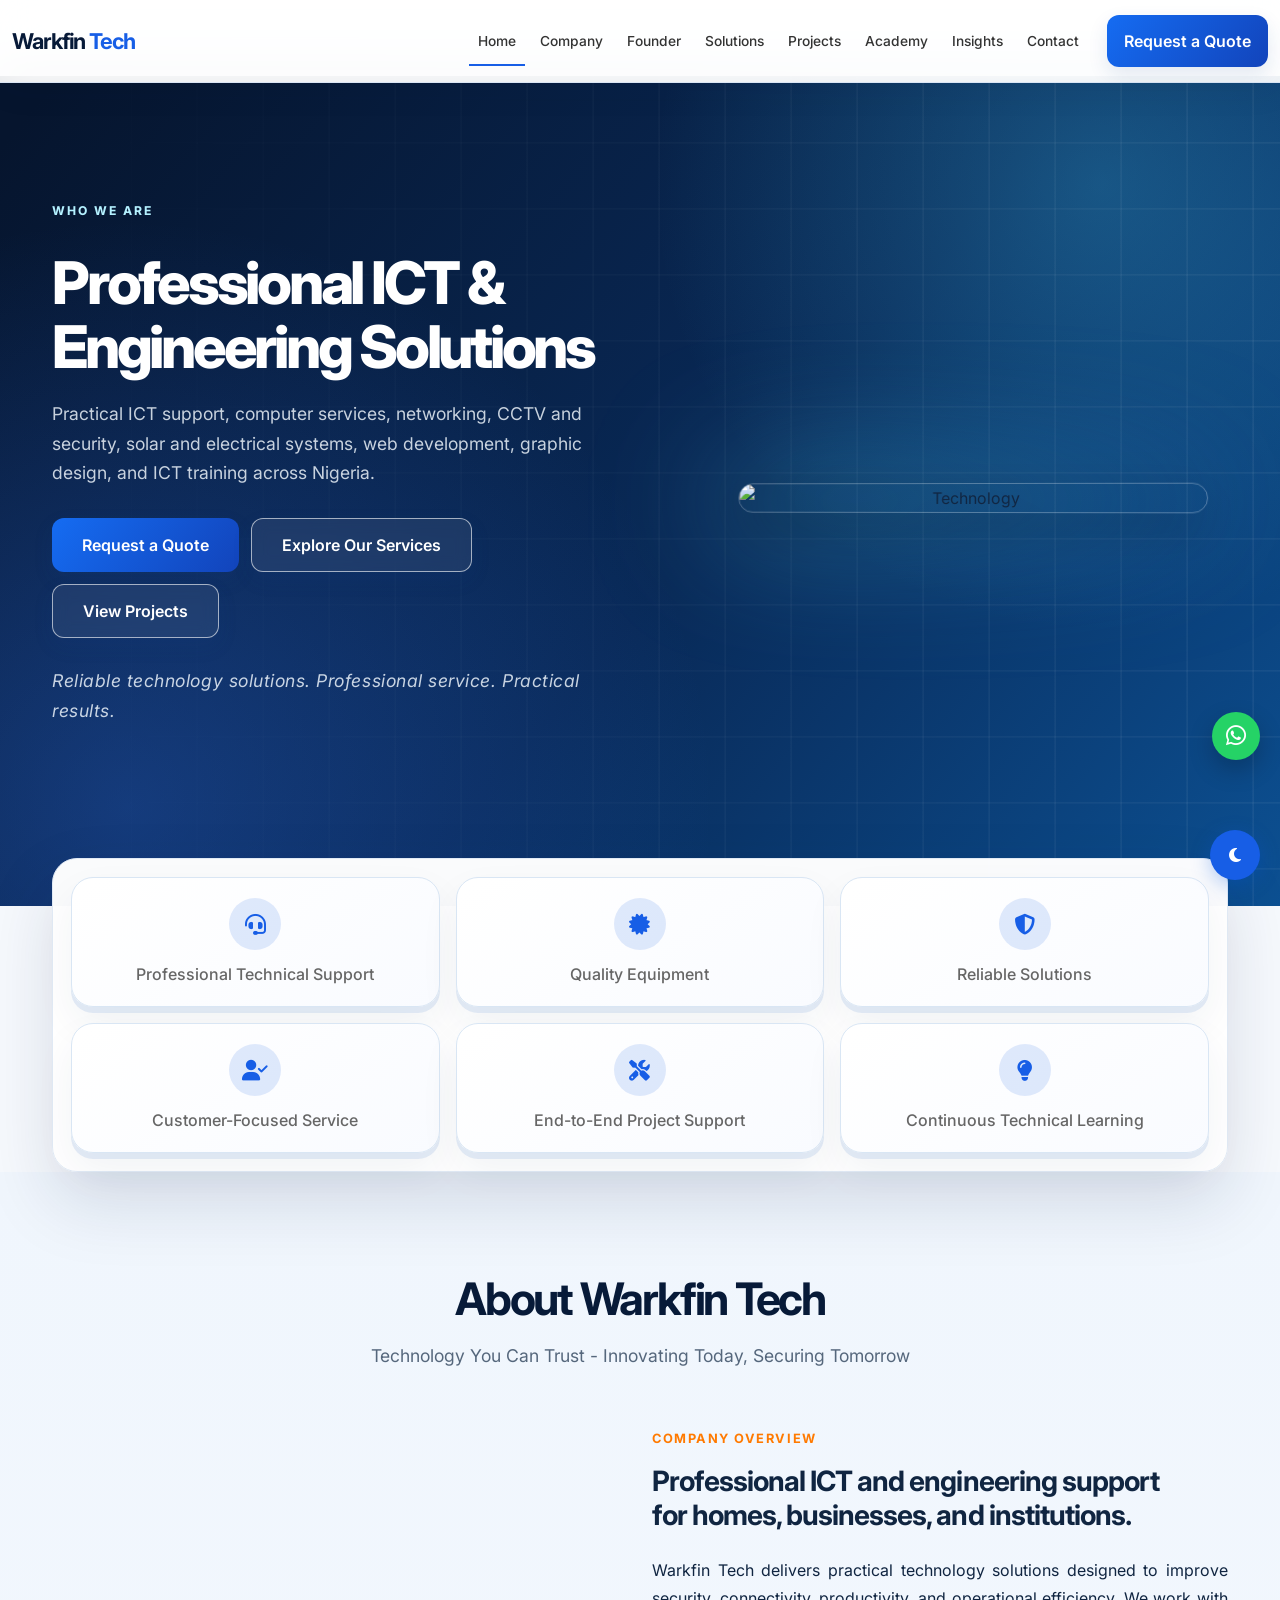
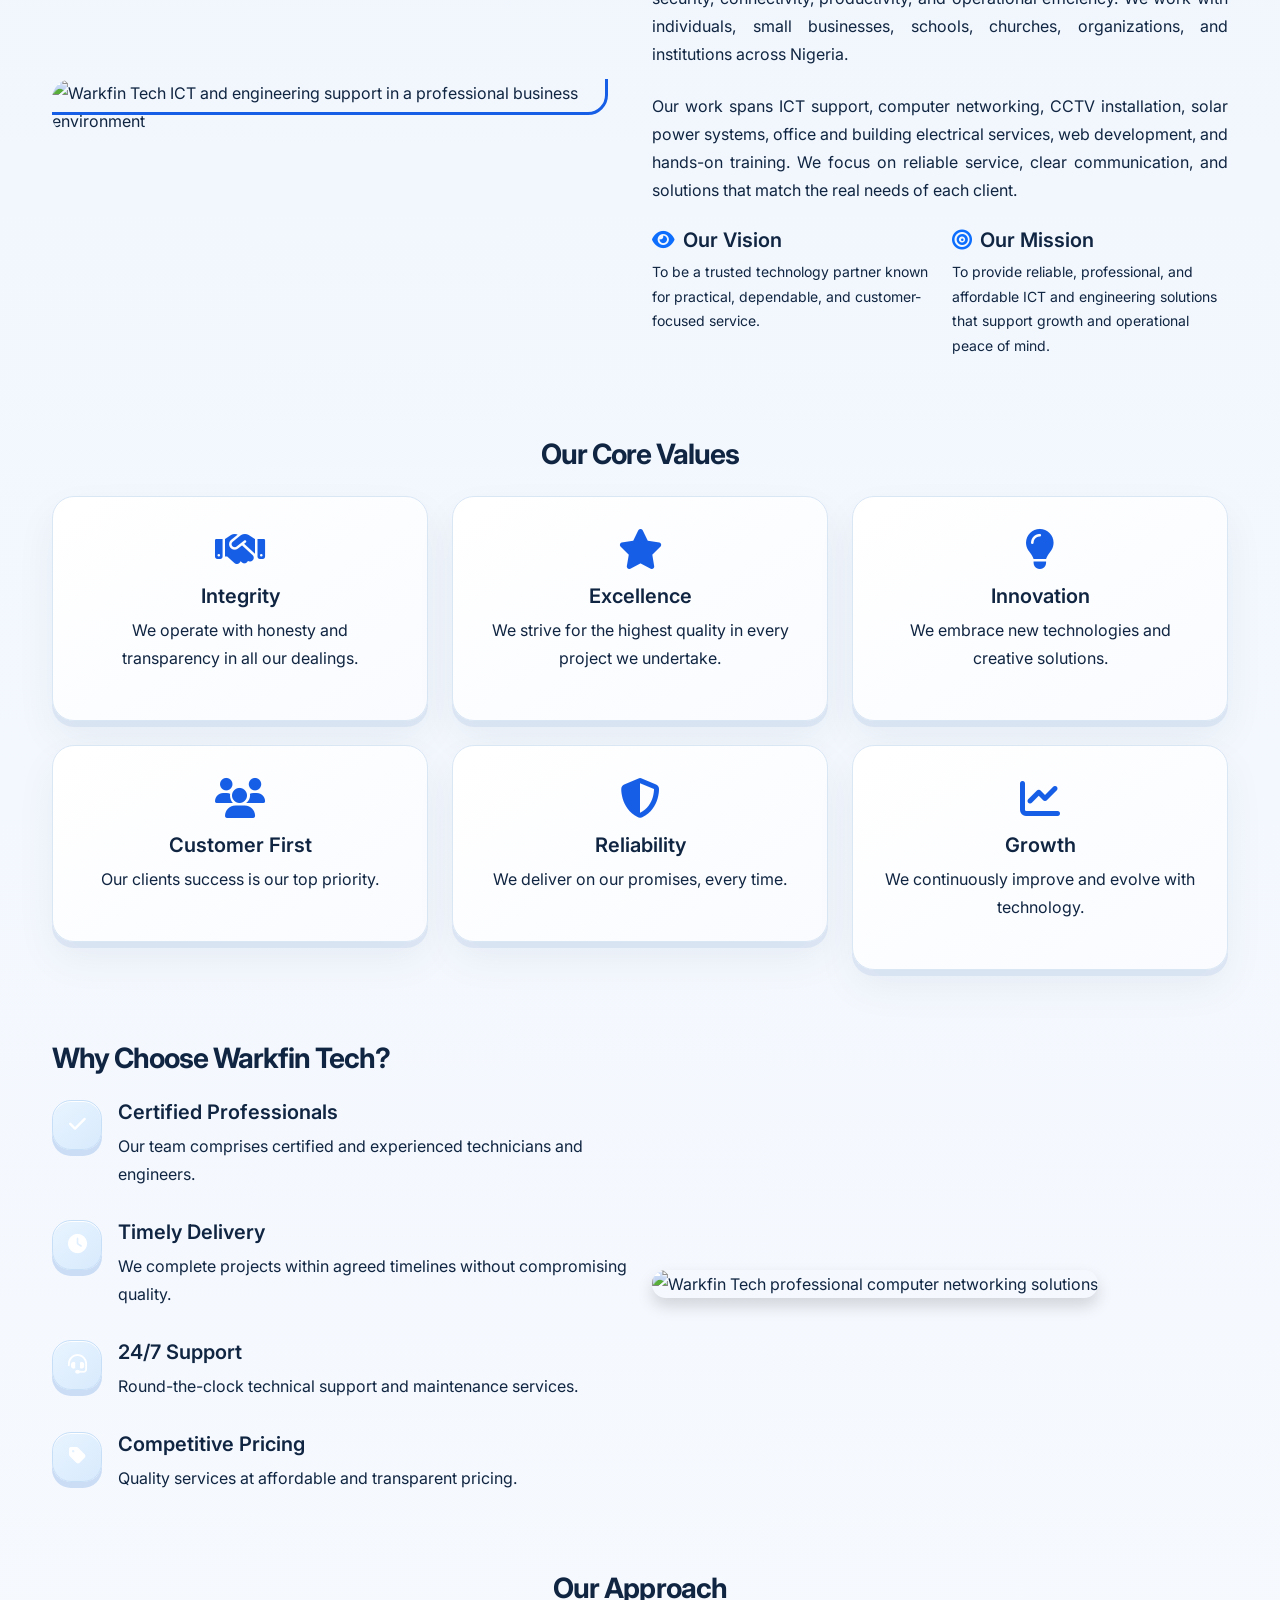
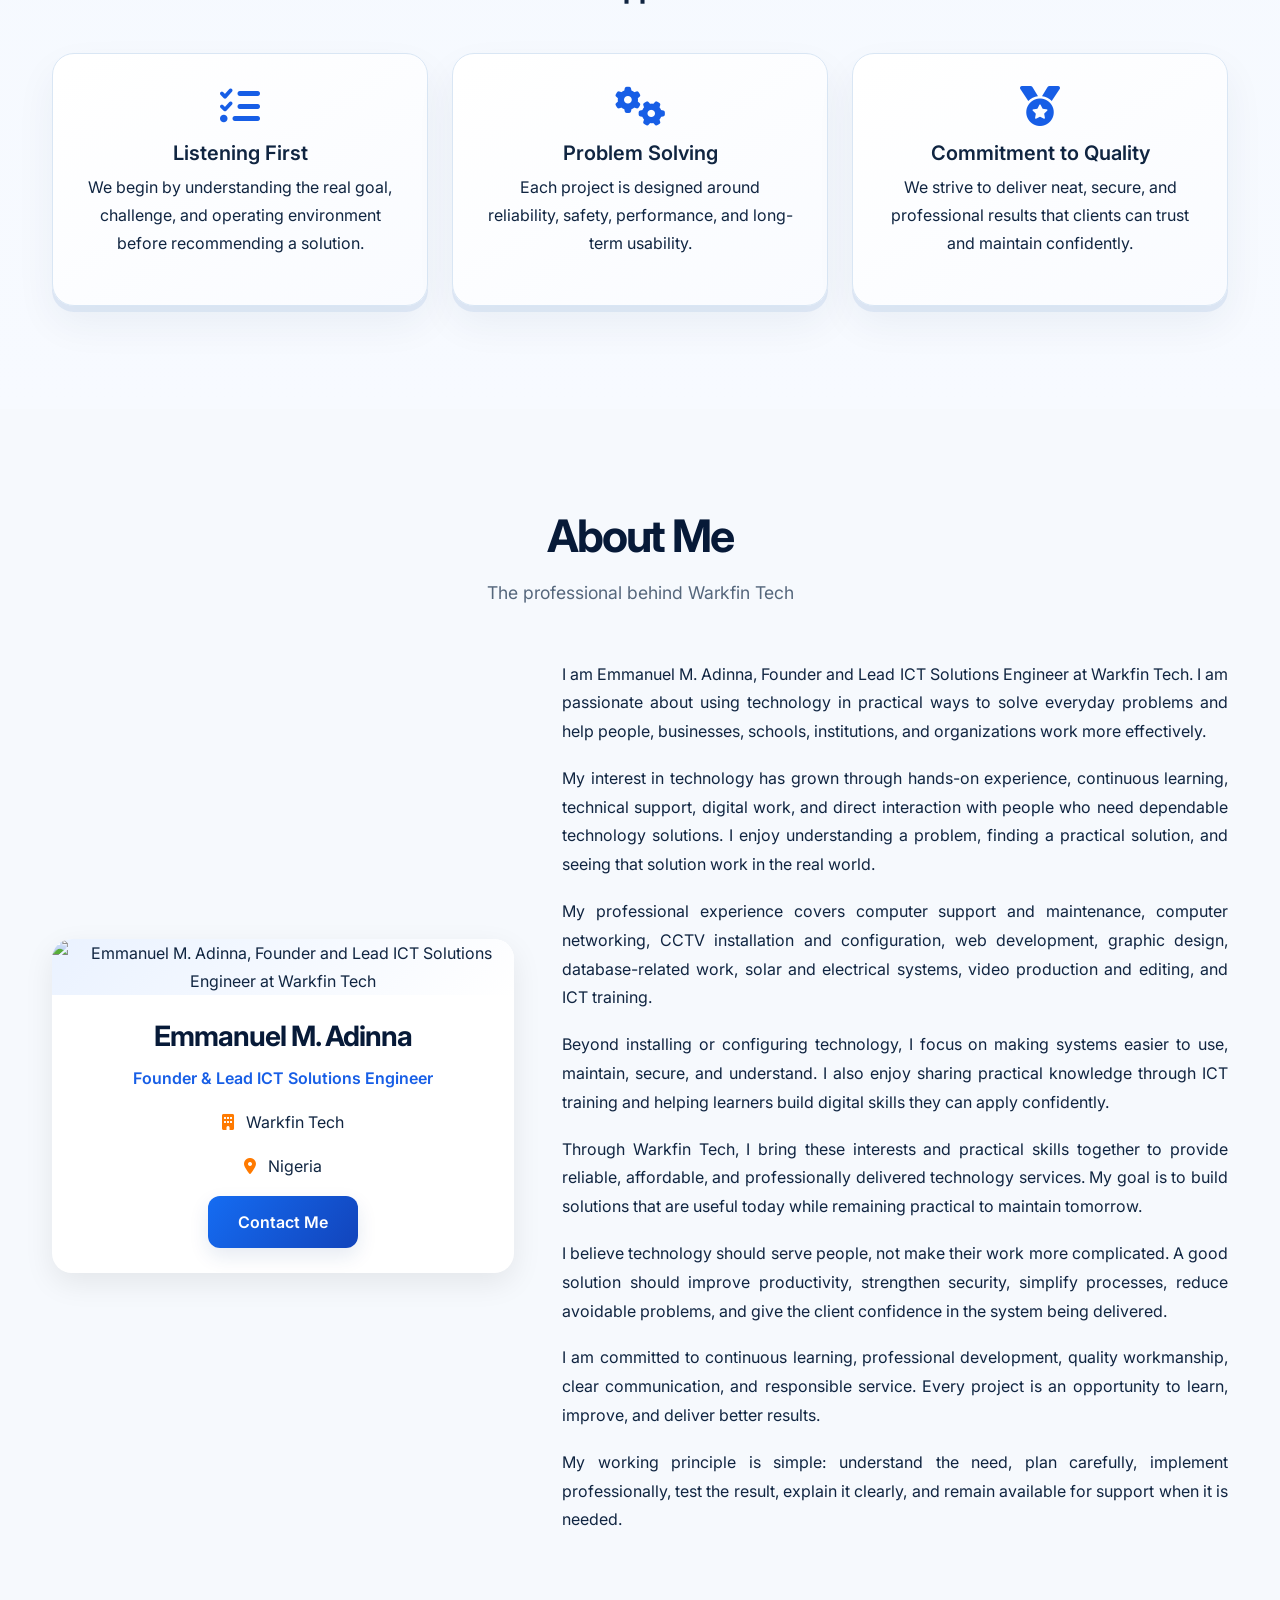
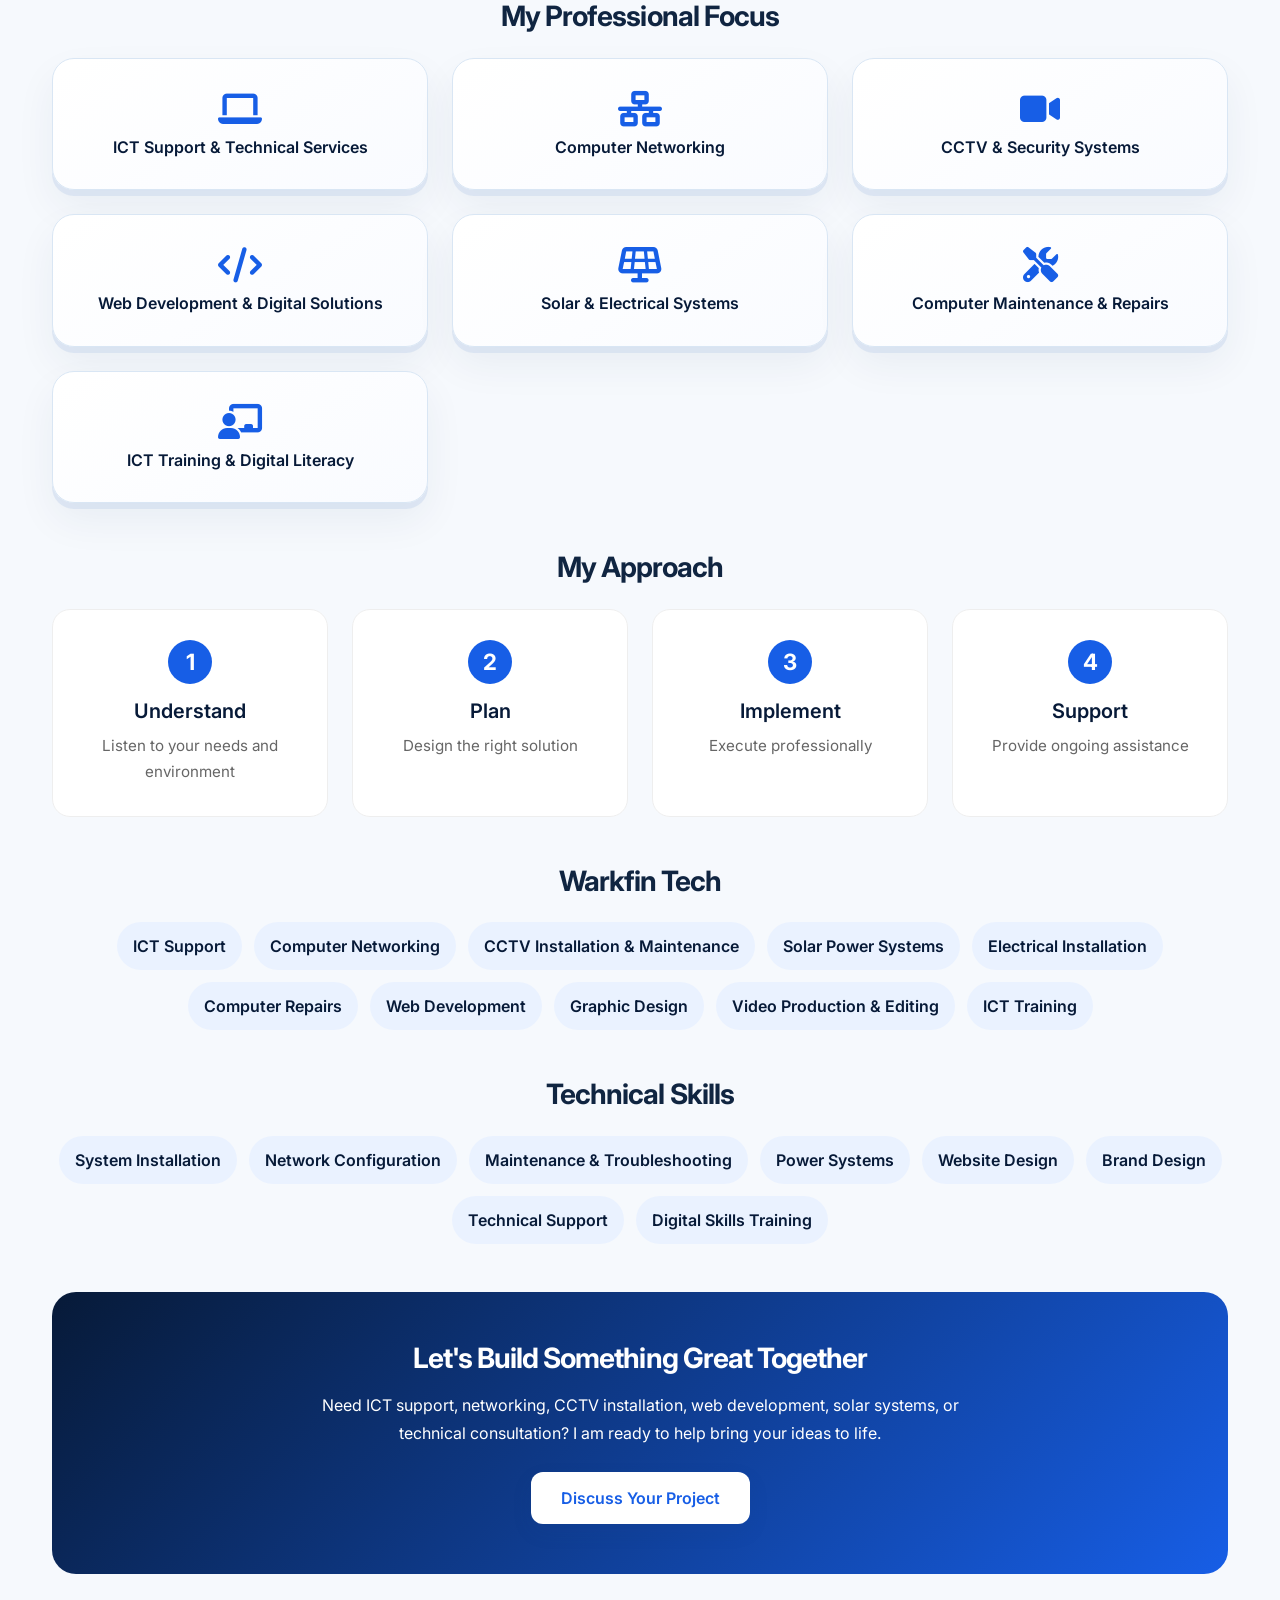
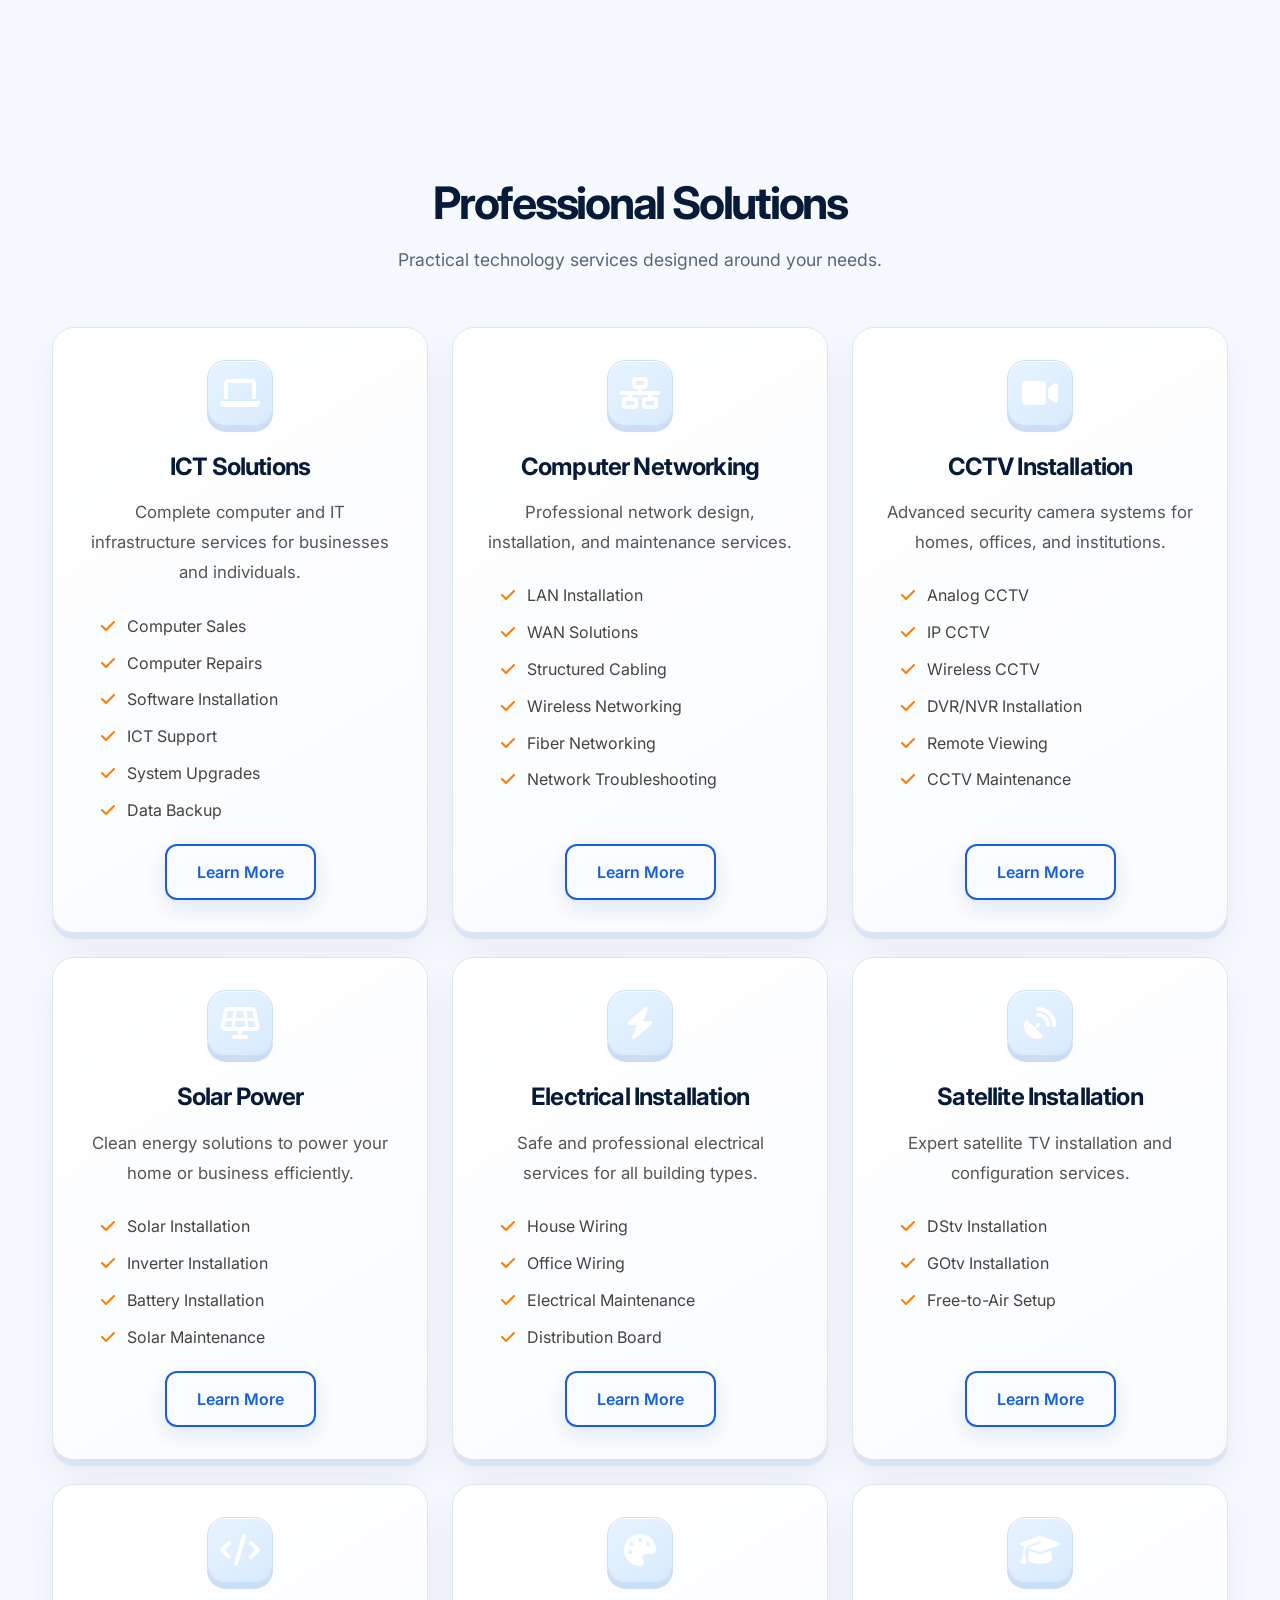
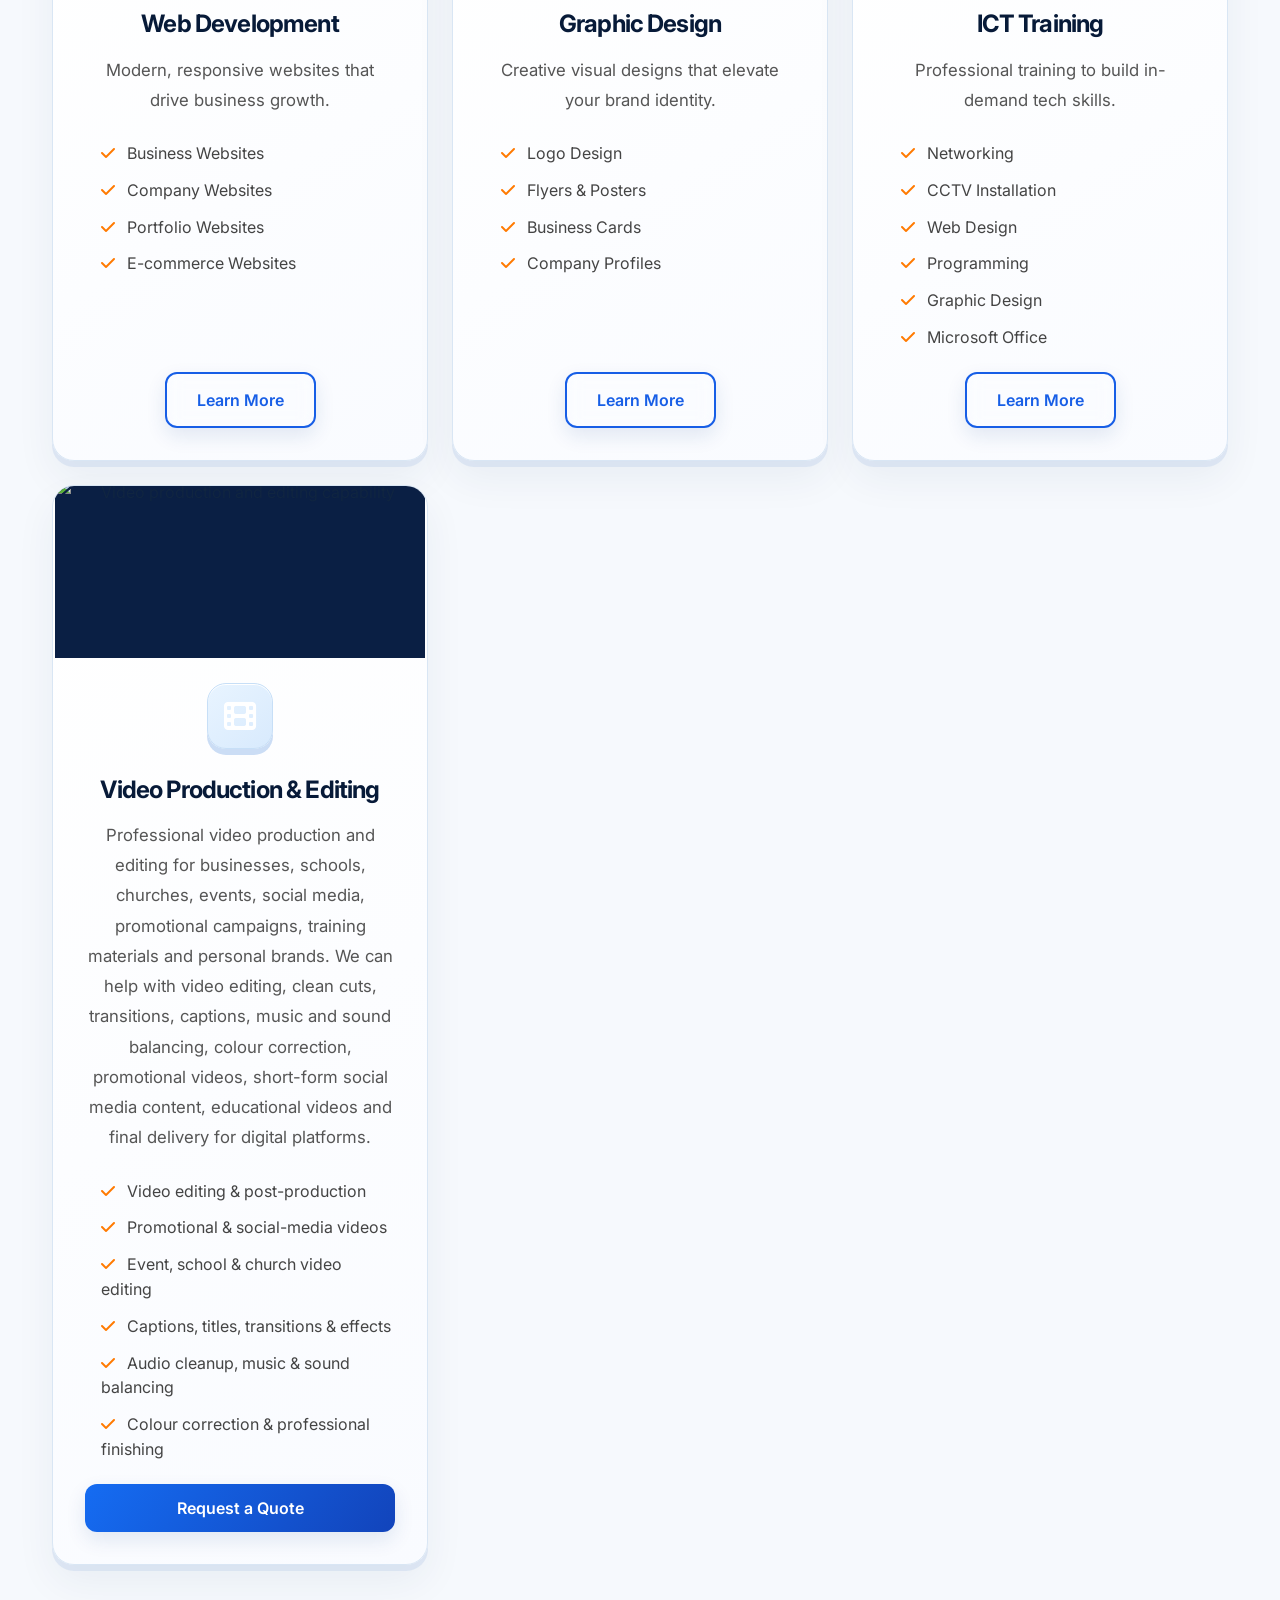
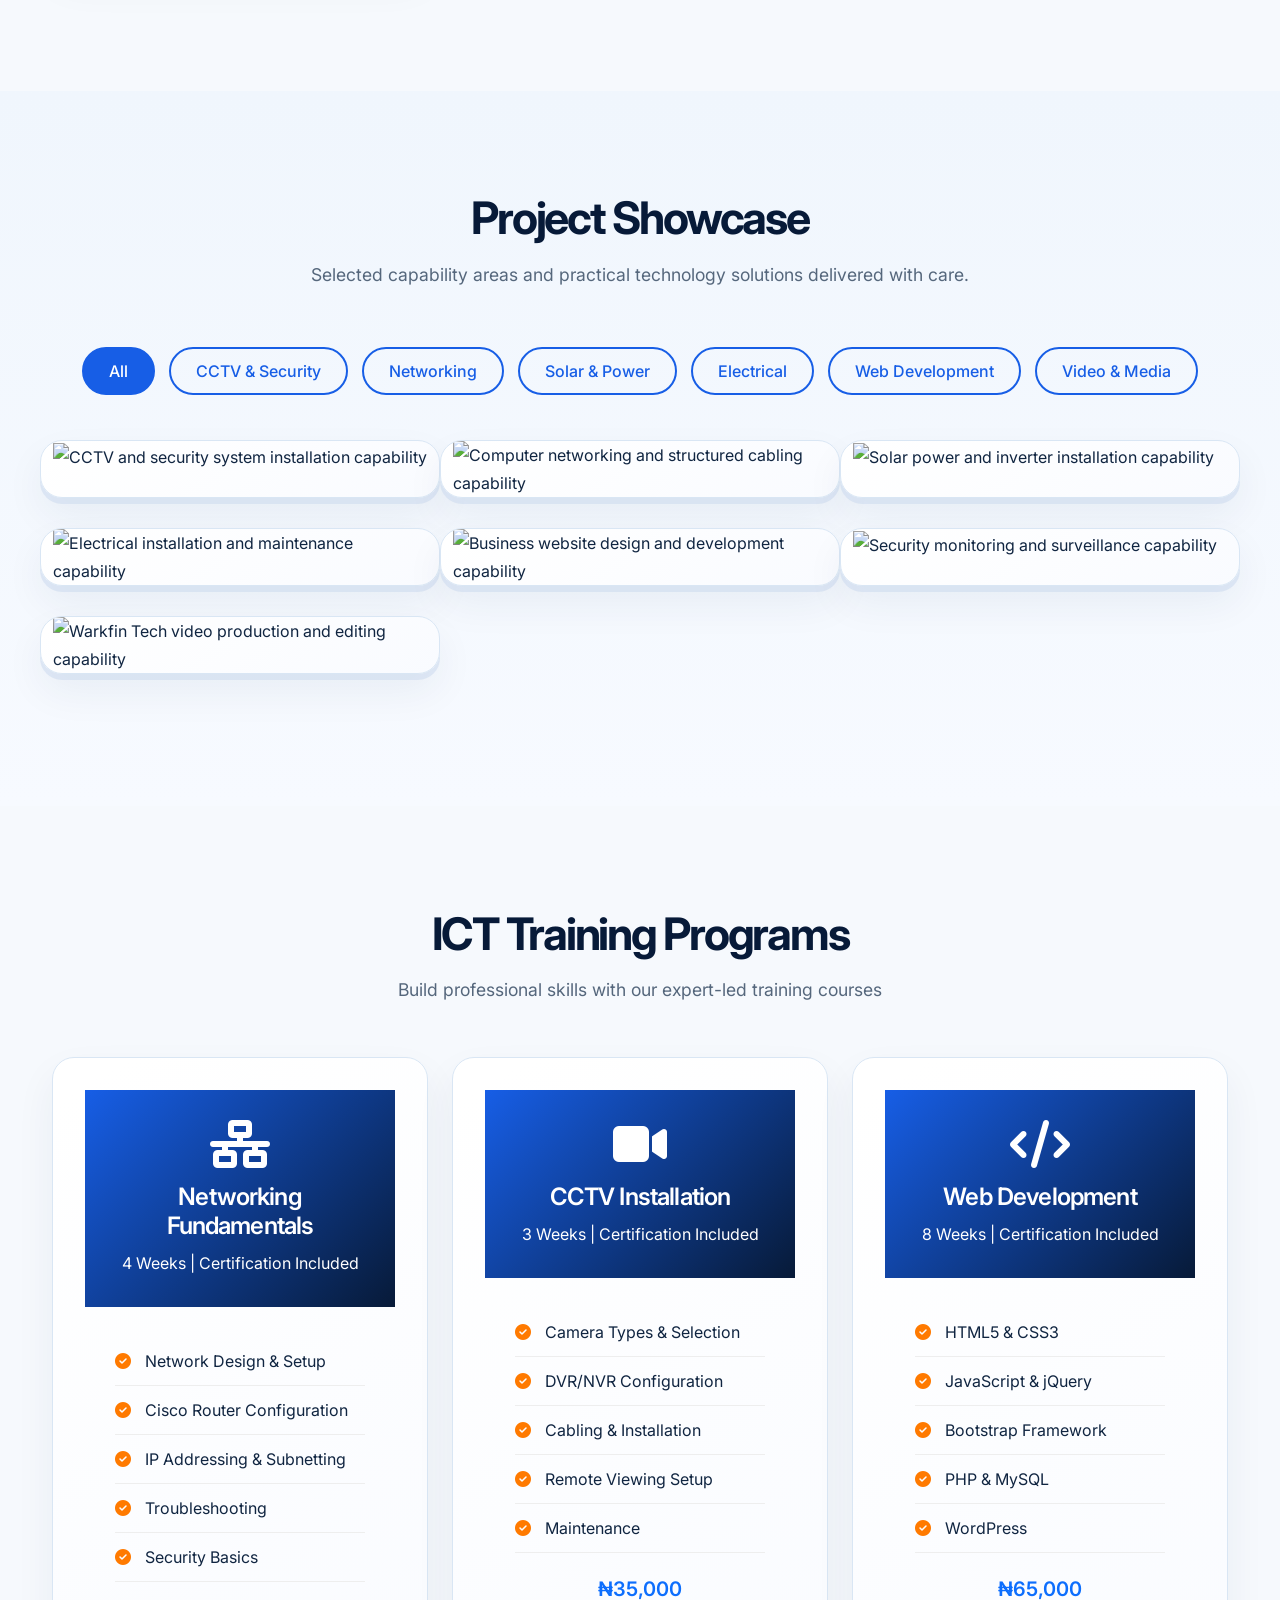
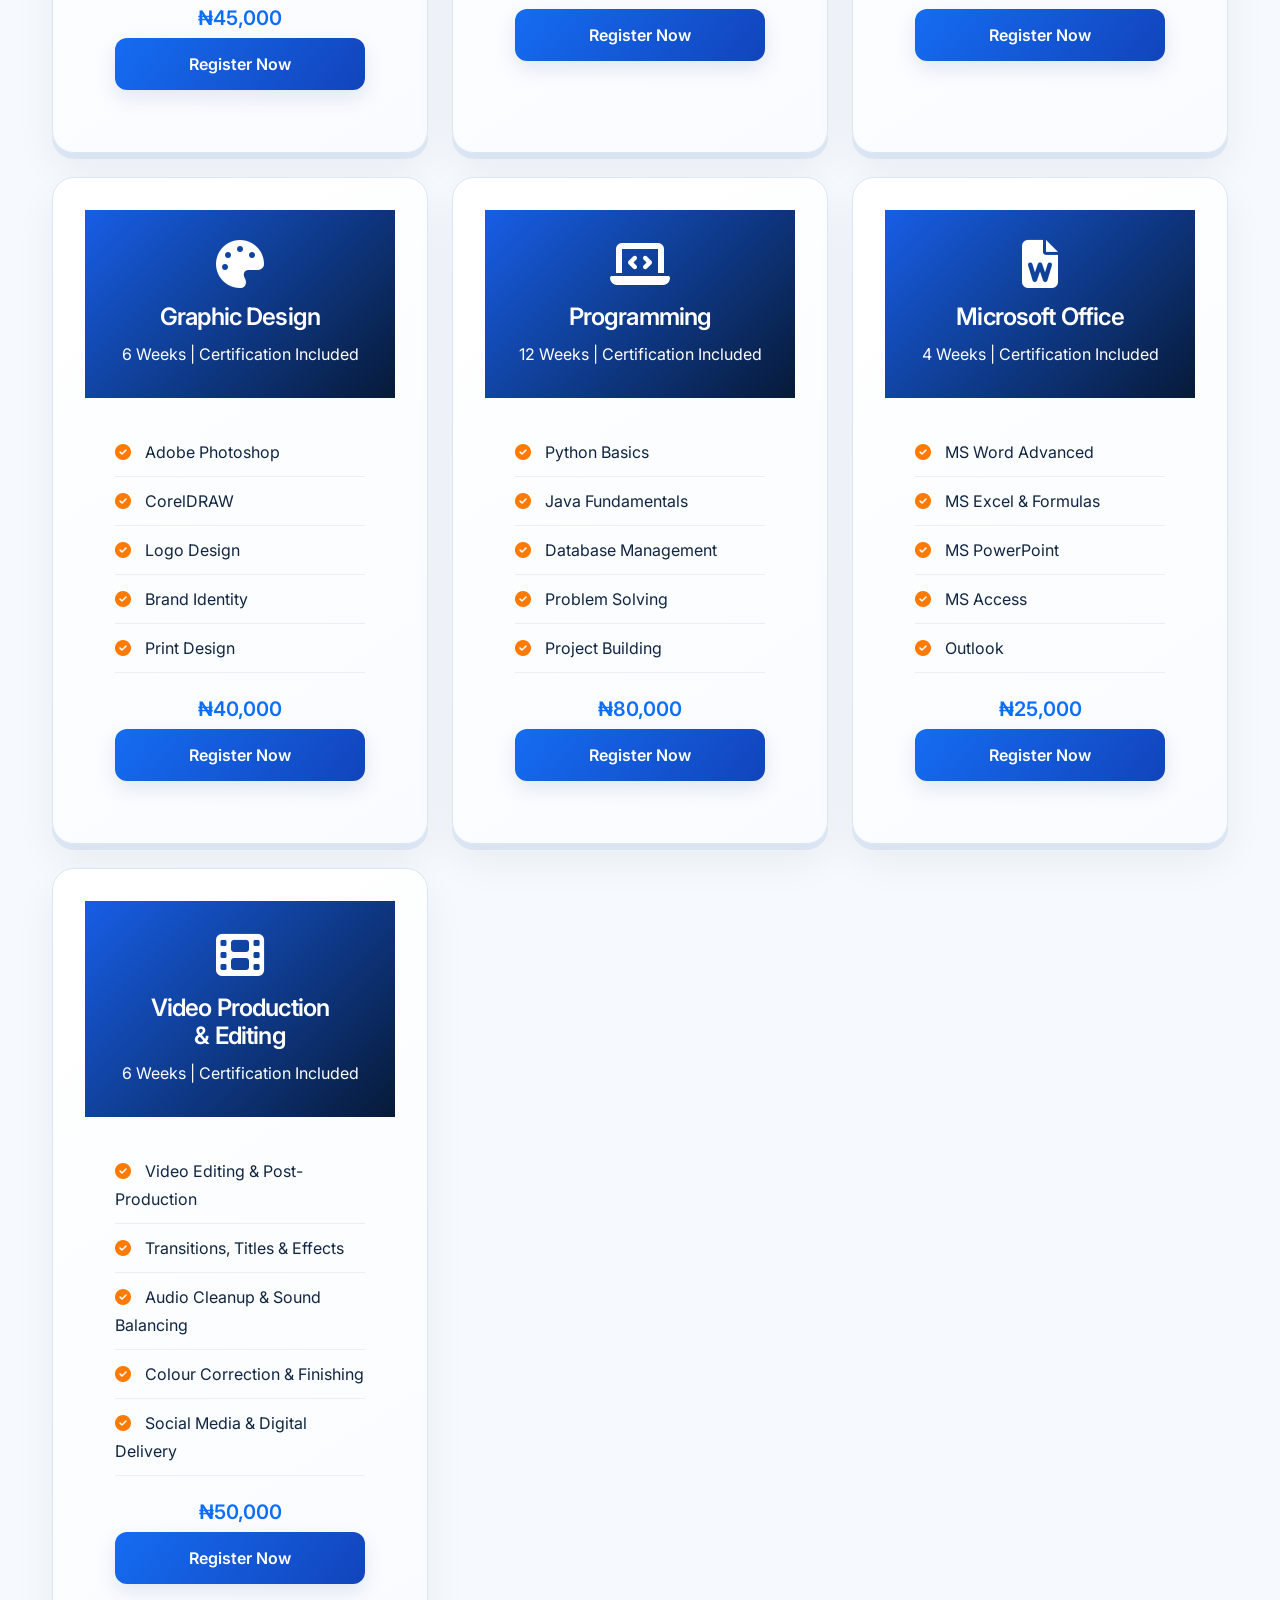
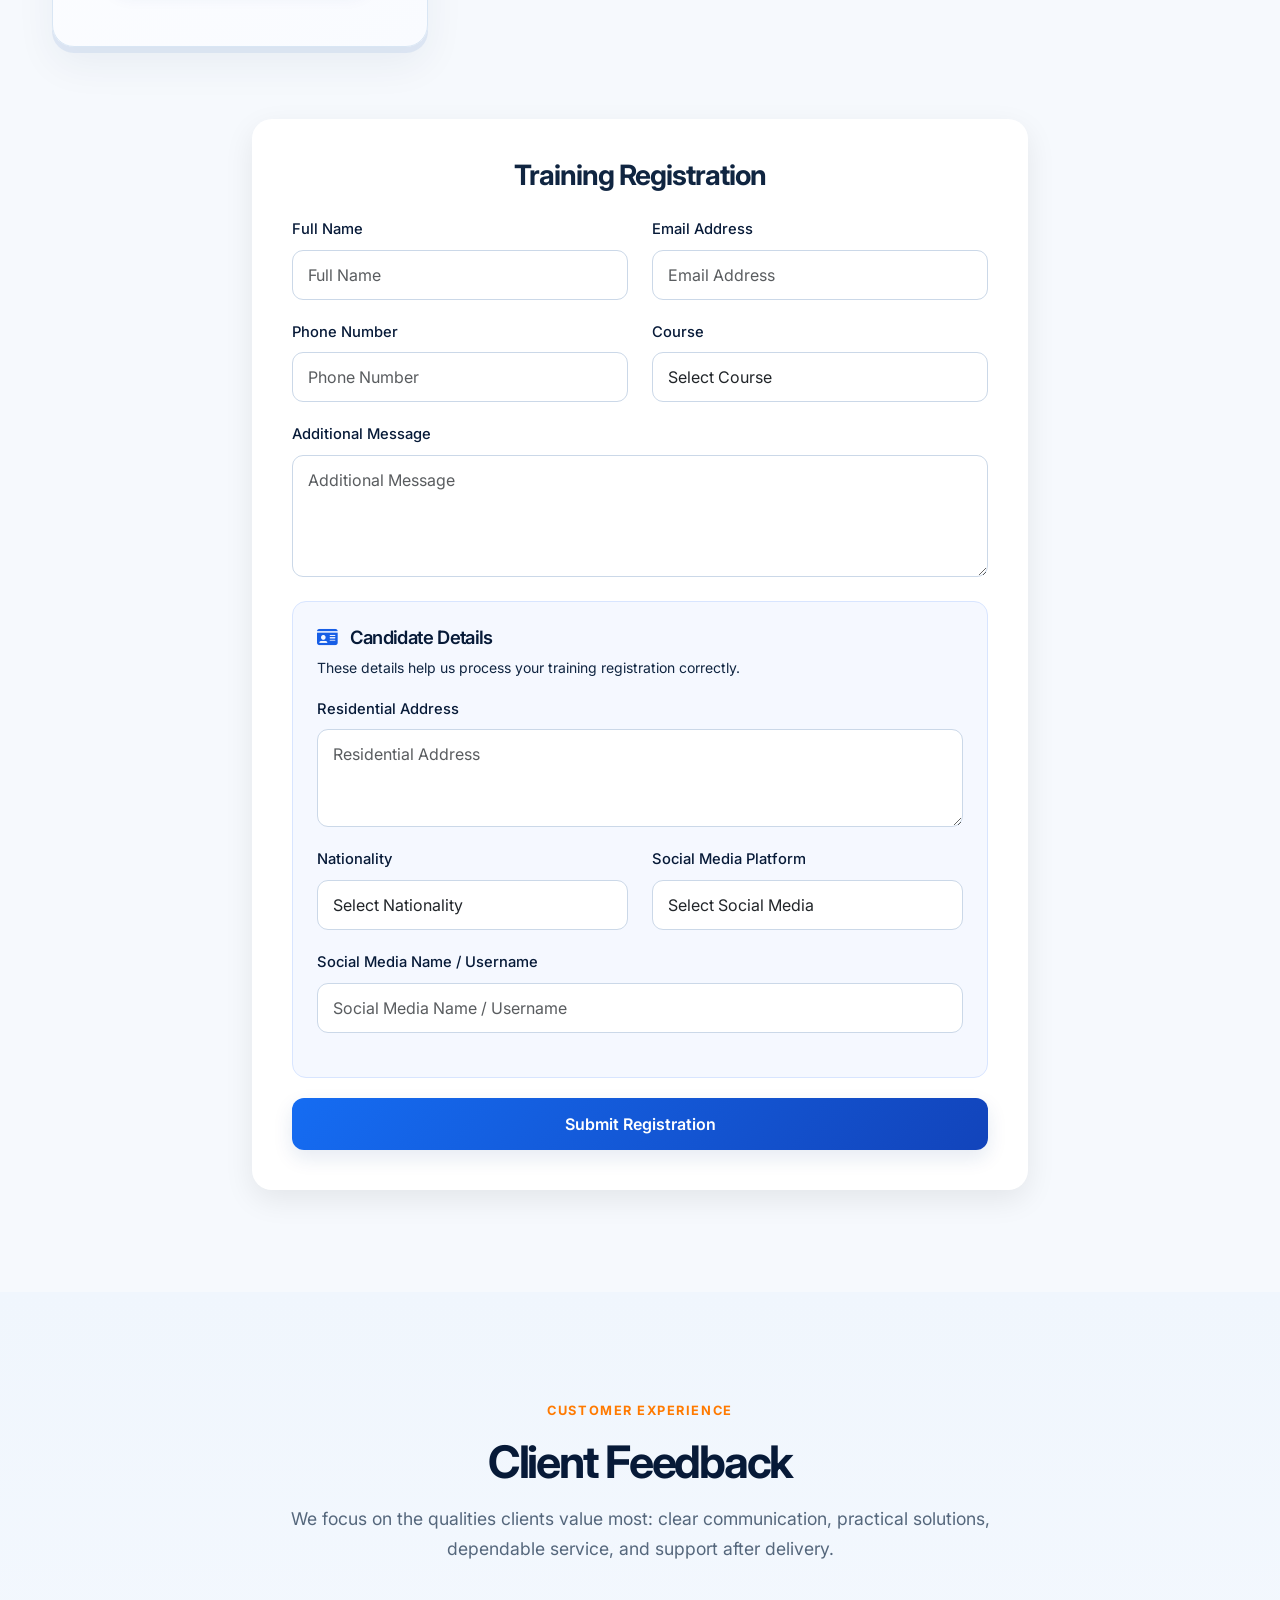
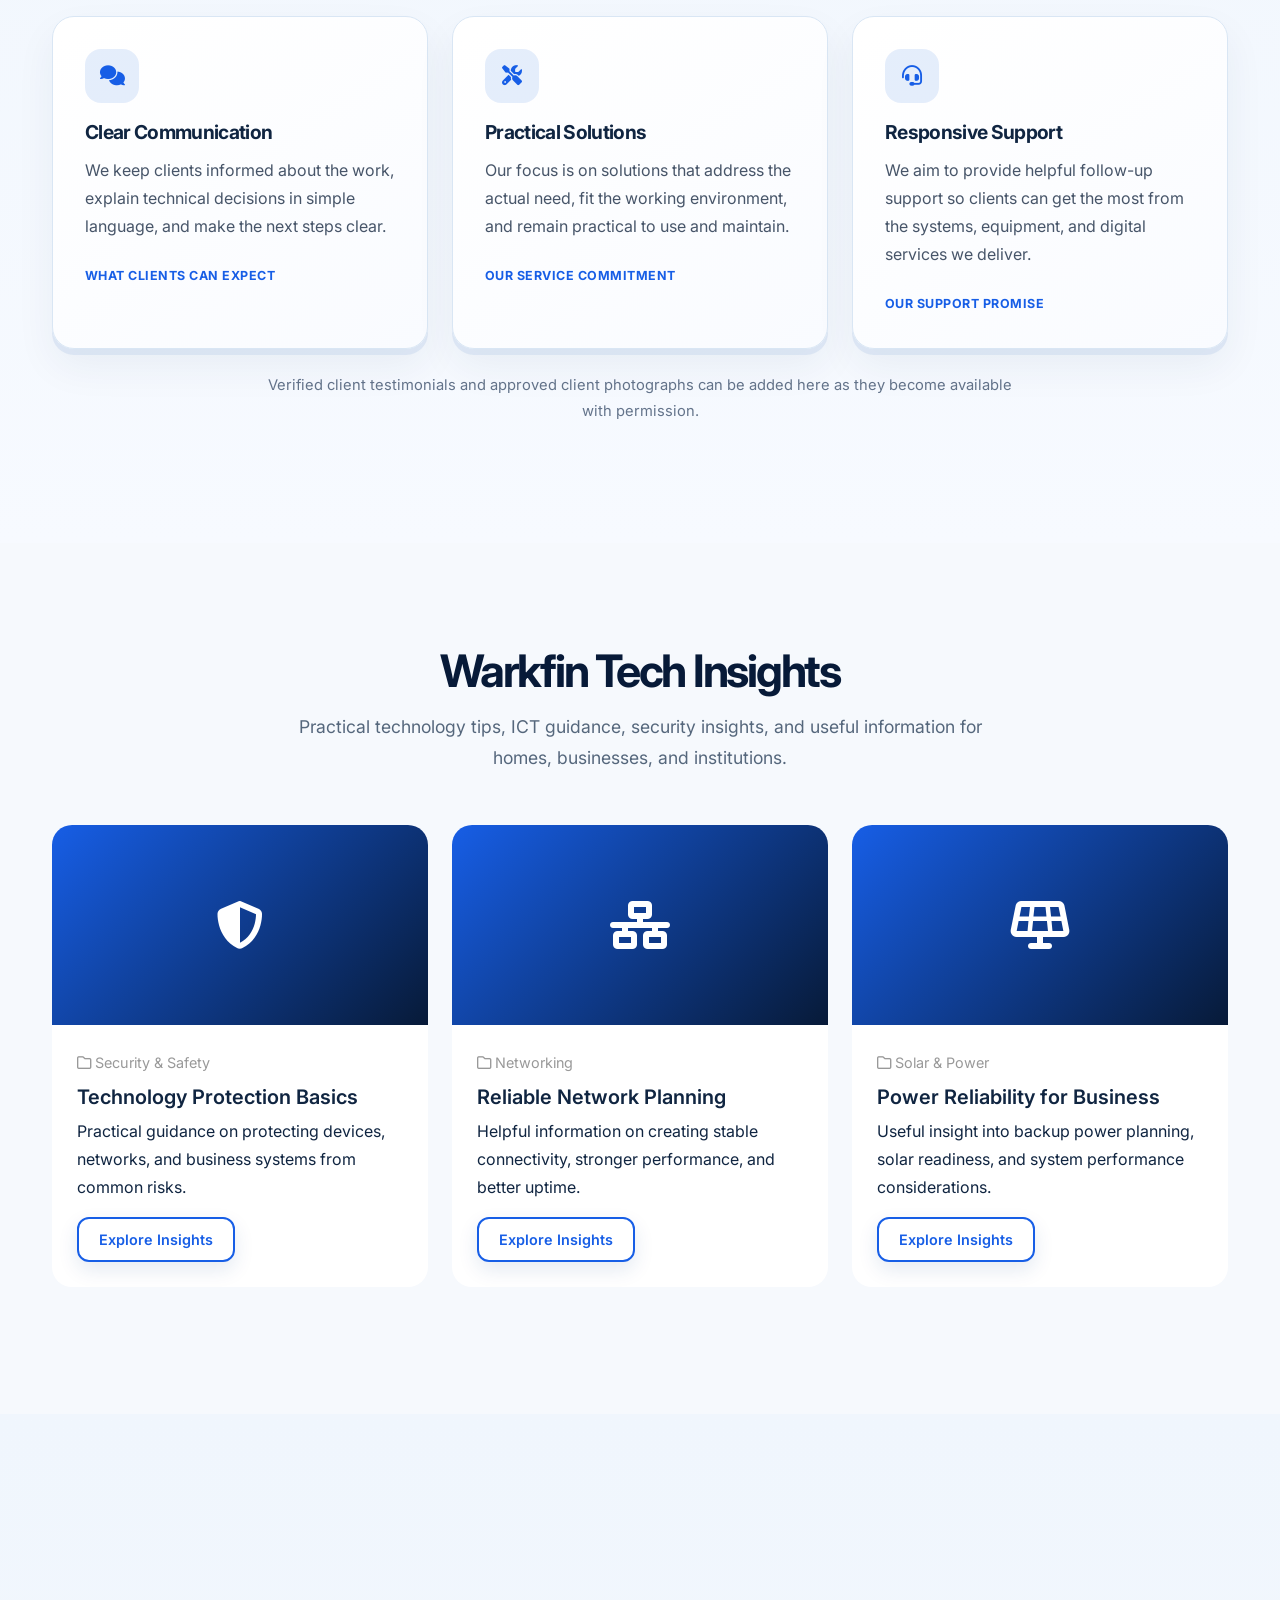
==== commit 1edea6cd: "Apply premium visual system to index.html" ====
--- a/index.html
+++ b/index.html
@@ -30,6 +30,7 @@
     <link rel="stylesheet" href="STYLE.css">
     <link rel="stylesheet" href="responsive.css">
     <link rel="stylesheet" href="dark-mode.css">
+    <link rel="stylesheet" href="premium-experience.css">
 </head>
 <body>
 <div id="preloader" class="warkfin-preloader" role="status" aria-label="Loading Warkfin Tech">
--- a/premium-experience.css
+++ b/premium-experience.css
@@ -0,0 +1,62 @@
+/* Warkfin Tech · Premium Experience 2026
+   Design layer; original content, forms, routing and animations remain intact. */
+:root {
+  --royal-blue:#175ee6;--navy-blue:#071a38;--light-gray:#f3f7fd;
+  --wt-ink:#102541;--wt-muted:#55677c;--wt-line:#d9e6f4;
+  --wt-glow:#57d5ed;--wt-shadow:0 22px 55px rgba(11,39,81,.11);
+}
+html{scroll-padding-top:94px}
+body{background:#f6f9fd;color:var(--wt-ink);font-family:Inter,system-ui,sans-serif;font-size:16px;line-height:1.75;-webkit-font-smoothing:antialiased}
+p{max-width:80ch}
+h1,h2,h3,h4{letter-spacing:-.035em;text-wrap:balance}
+.container{max-width:1200px}
+.navbar{border-bottom:1px solid rgba(212,226,245,.75);background:rgba(255,255,255,.91);backdrop-filter:blur(20px);box-shadow:0 8px 35px rgba(7,26,56,.055)}
+.navbar .container{gap:14px}
+.navbar-brand{font-size:clamp(1.24rem,1.7vw,1.54rem);letter-spacing:-.05em}
+.navbar .nav-link{margin-inline:3px!important;padding-inline:9px!important;font-size:.86rem;white-space:nowrap}
+.navbar .btn-primary-custom{padding:12px 17px}
+.btn-primary-custom,.btn-outline-custom{border-radius:12px!important;min-height:44px;display:inline-flex;align-items:center;justify-content:center;gap:.55rem;box-shadow:0 8px 20px rgba(17,65,135,.11);transition:transform .25s ease,box-shadow .25s ease,background .25s ease}
+.btn-primary-custom{background:linear-gradient(128deg,#156cf2,#1244bb)}
+.btn-outline-custom{background:rgba(255,255,255,.07);backdrop-filter:blur(8px)}
+.btn-primary-custom:hover,.btn-outline-custom:hover{transform:translateY(-3px);box-shadow:0 14px 32px rgba(17,65,135,.24)}
+.hero{min-height:min(830px,100svh);background:radial-gradient(circle at 86% 13%,rgba(64,195,239,.27),transparent 34%),radial-gradient(circle at 10% 88%,rgba(50,117,242,.3),transparent 43%),linear-gradient(130deg,#06152e 3%,#092957 55%,#0c5092 100%);padding:155px 0 105px}
+.hero::before{background:linear-gradient(90deg,transparent 97%,rgba(255,255,255,.06) 98%),linear-gradient(0deg,transparent 97%,rgba(255,255,255,.05) 98%);background-size:66px 66px;animation:none;mask-image:linear-gradient(90deg,transparent,#000)}
+.hero::after{opacity:.06;animation:none}
+.hero .container{position:relative;z-index:2}
+.hero h1{font-size:clamp(2.45rem,4.6vw,4.45rem);line-height:1.08;letter-spacing:-.055em;max-width:16ch;text-wrap:balance}
+.hero p{max-width:59ch;color:rgba(244,250,255,.81)}
+.hero .eyebrow{display:inline-flex;color:#b4f1ff;letter-spacing:.16em;font-size:.76rem;font-weight:750;text-transform:uppercase}
+.hero-btns{display:flex;flex-wrap:wrap;gap:12px;margin-block:28px}
+.hero-btns .btn-outline-custom{border:1px solid rgba(255,255,255,.6)!important}
+.hero-image{position:relative;perspective:1100px;isolation:isolate}
+.hero-image::before{content:"";position:absolute;inset:8% 0 0;background:linear-gradient(125deg,rgba(80,230,252,.45),rgba(28,104,231,.16));filter:blur(65px);border-radius:40%;z-index:-1}
+.hero-image img{width:min(100%,510px);max-height:430px;object-fit:contain;border:1px solid rgba(255,255,255,.28);border-radius:26px!important;box-shadow:0 34px 80px rgba(1,11,31,.5),0 8px 0 rgba(255,255,255,.07);transform:rotateY(-6deg) rotateX(3deg);transition:transform .5s ease}
+.hero-image:hover img{transform:rotateY(0) rotateX(0) translateY(-7px)}
+.section-padding{padding-block:clamp(76px,8vw,118px)!important}
+.section-padding.bg-light{background:linear-gradient(180deg,#f0f6fd,#f7faff)!important}
+.section-title{margin-bottom:clamp(30px,4vw,54px)}
+.section-title h2{font-size:clamp(1.95rem,3.5vw,3.1rem);letter-spacing:-.05em;line-height:1.15}
+.section-title p{color:var(--wt-muted);max-width:65ch;margin-inline:auto}
+.counter-section{position:relative;margin-top:-48px;z-index:3;border-radius:25px;padding:18px;background:rgba(255,255,255,.98);box-shadow:0 30px 70px rgba(10,32,68,.13);border:1px solid #e1eaf5}
+.counter-box,.service-card,.value-card,.focus-card,.portfolio-item,.training-card,.testimonial-card{border:1px solid var(--wt-line)!important;border-radius:22px!important;background:linear-gradient(148deg,#fff 5%,#f9fbff 100%);box-shadow:0 6px 0 rgba(199,216,238,.5),0 18px 40px rgba(16,46,91,.06)!important;transition:transform .28s ease,box-shadow .28s ease,border-color .28s ease;overflow:hidden}
+.counter-box:hover,.service-card:hover,.value-card:hover,.focus-card:hover,.portfolio-item:hover,.training-card:hover,.testimonial-card:hover{transform:translateY(-7px);border-color:#a6c9f6!important;box-shadow:0 10px 0 rgba(185,208,236,.4),0 28px 54px rgba(16,46,91,.13)!important}
+.service-card,.value-card,.focus-card,.training-card,.testimonial-card{padding:clamp(22px,2.7vw,32px)}
+.service-icon{display:grid;place-items:center;width:66px;height:66px;background:linear-gradient(140deg,#e8f4ff,#d8eafd);border:1px solid #c7dff7;border-radius:19px;box-shadow:inset 0 1px 0 #fff,0 6px 0 #cbddf5}
+.service-card h3,.value-card h3,.focus-card h3,.training-card h3{letter-spacing:-.03em}
+.service-list{padding-left:1rem}
+.portfolio-item img,.training-card img{width:100%;object-fit:cover}
+.testimonial-card{height:100%}
+.form-control,.form-select,textarea{border-radius:11px!important;border:1px solid #cbd8e8!important;padding:12px 15px!important;background:#fff}
+.form-control:focus,.form-select:focus,textarea:focus{border-color:#347bd7!important;box-shadow:0 0 0 4px rgba(40,111,225,.12)!important}
+.accordion-item{border:1px solid var(--wt-line)!important;border-radius:16px!important;overflow:hidden;margin-bottom:12px;box-shadow:0 8px 25px rgba(8,35,74,.035)}
+.accordion-button{font-weight:650}
+.footer{background:linear-gradient(140deg,#07182e,#0b294c);color:#e5eefb}
+:focus-visible{outline:3px solid #36a9f0;outline-offset:3px}
+@media(min-width:992px){.navbar .container{max-width:1380px}.hero .row{gap:0}.hero .hero-content{padding-right:38px}}
+@media(max-width:991.98px){.hero{min-height:auto;padding:140px 0 95px}.hero h1{max-width:18ch}.hero-image{margin-top:35px}.navbar-collapse{max-height:calc(100vh - 90px);overflow:auto}.navbar .nav-link{margin:2px 0!important;font-size:.96rem}}
+@media(max-width:767.98px){html{scroll-padding-top:80px}.hero{padding:125px 0 85px}.hero h1{font-size:clamp(2.35rem,9vw,3.7rem)}.hero-btns>*{flex:1 1 160px}.hero-image img{transform:none}.counter-section{margin-top:-25px;padding:10px}.counter-section .row>*{flex:1 1 48%}.section-padding{padding-block:65px!important}.service-card,.value-card,.focus-card,.training-card{padding:22px!important}}
+@media(prefers-reduced-motion:reduce){html{scroll-behavior:auto}.hero-image img,.service-card,.value-card,.focus-card,.portfolio-item,.training-card,.testimonial-card,.counter-box{transition:none!important;transform:none!important}.hero::after,.hero::before{animation:none!important}}
+body.dark-mode .counter-section{background:#0f1b31;border-color:#294063}
+body.dark-mode .service-card,body.dark-mode .value-card,body.dark-mode .focus-card,body.dark-mode .portfolio-item,body.dark-mode .training-card,body.dark-mode .testimonial-card,body.dark-mode .counter-box{background:linear-gradient(140deg,#14243d,#111e33);border-color:#31425c!important;box-shadow:0 5px 0 #0a1426,0 20px 35px #0208125c!important}
+body.dark-mode .section-padding.bg-light{background:#0b1527!important}
+body.dark-mode .hero{background:radial-gradient(circle at 85% 22%,rgba(64,195,239,.13),transparent 40%),linear-gradient(130deg,#051124,#092c56)}
